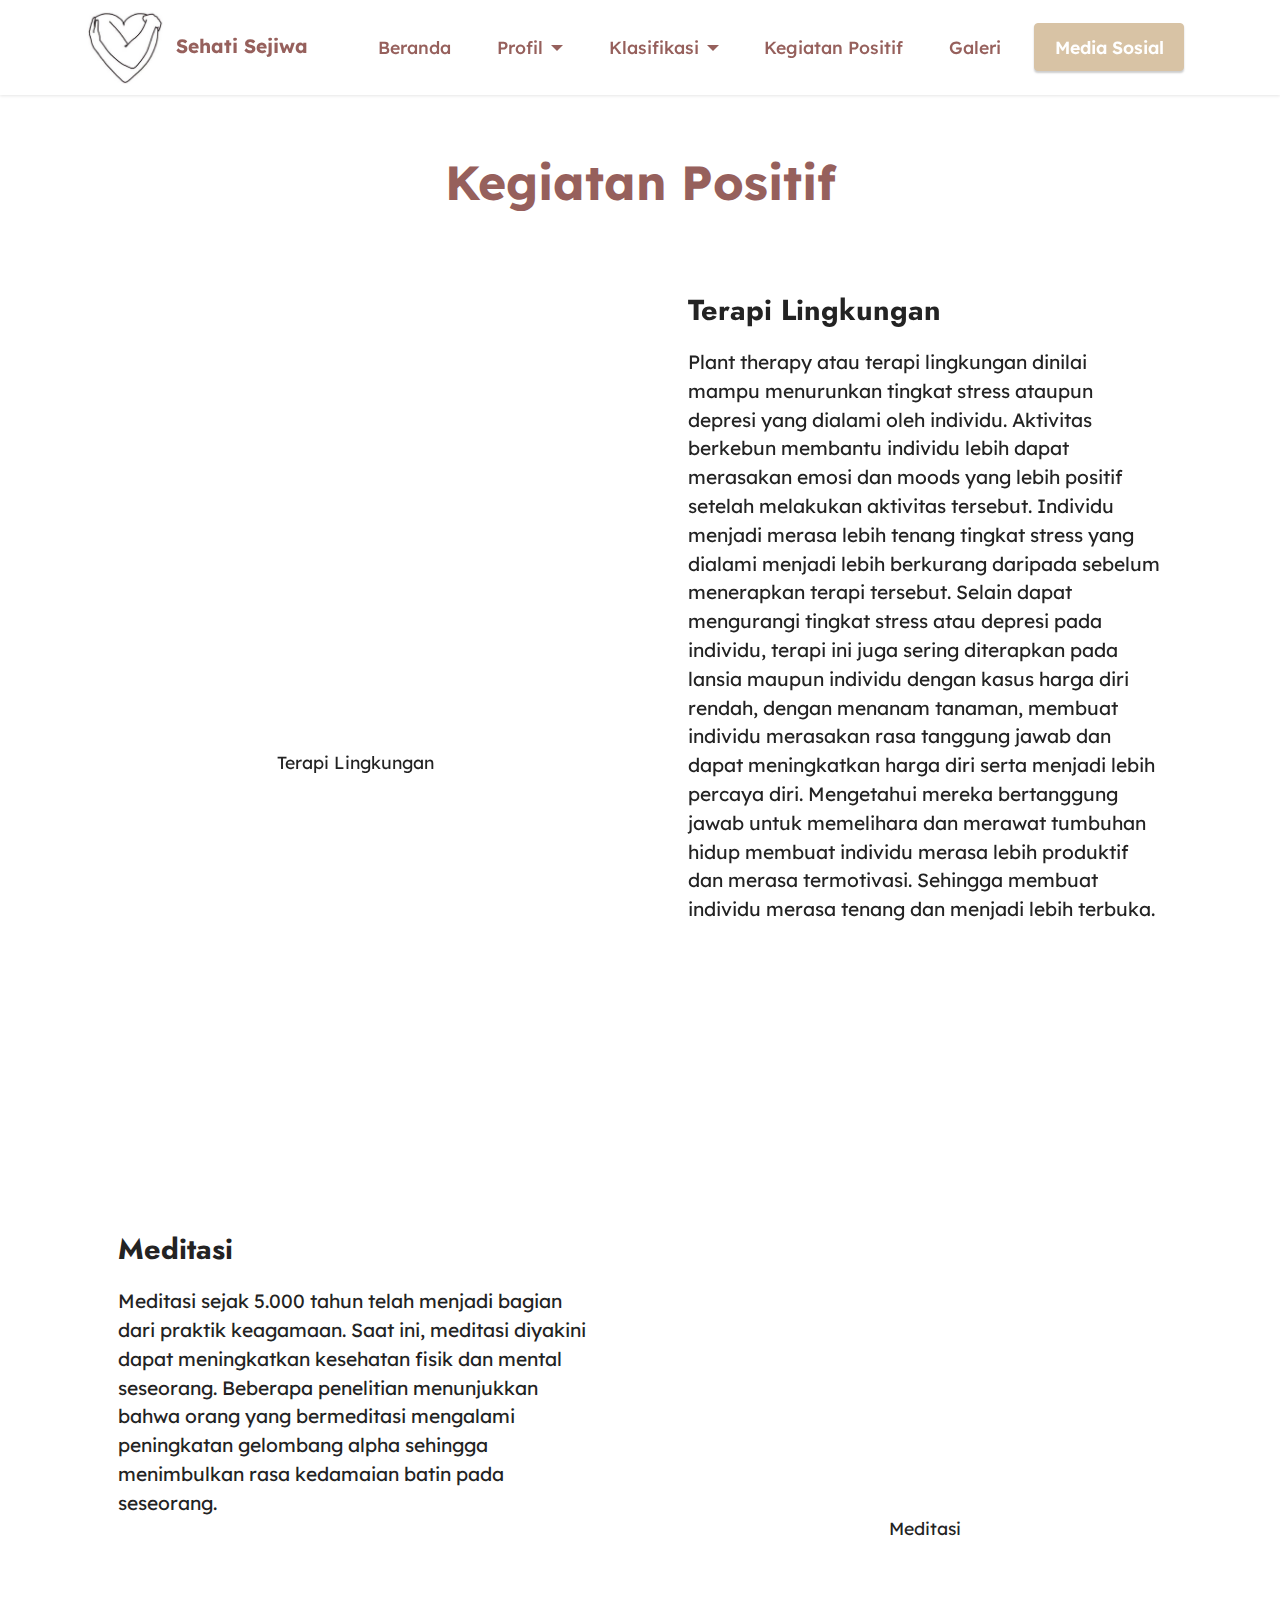
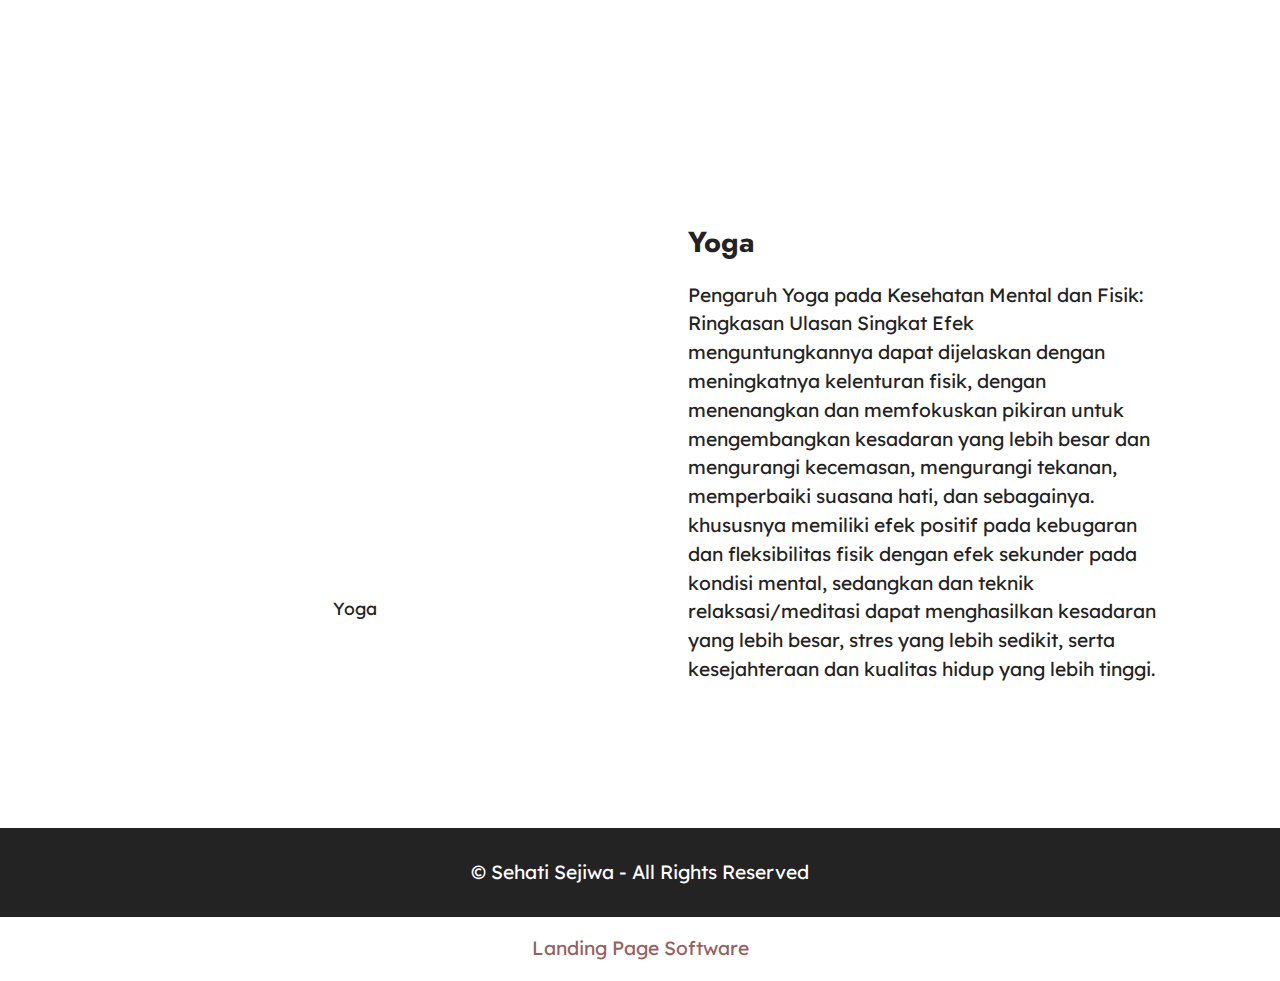
==== page10.html @ c68d0e7b "Add files via upload" ====
<!DOCTYPE html>
<html  >
<head>
  <!-- Site made with Mobirise Website Builder v5.6.13, https://mobirise.com -->
  <meta charset="UTF-8">
  <meta http-equiv="X-UA-Compatible" content="IE=edge">
  <meta name="generator" content="Mobirise v5.6.13, mobirise.com">
  <meta name="twitter:card" content="summary_large_image"/>
  <meta name="twitter:image:src" content="">
  <meta property="og:image" content="">
  <meta name="twitter:title" content="Kegiatan Positif">
  <meta name="viewport" content="width=device-width, initial-scale=1, minimum-scale=1">
  <link rel="shortcut icon" href="assets/images/logo2.jpg" type="image/x-icon">
  <meta name="description" content="">
  
  
  <title>Kegiatan Positif</title>
  <link rel="stylesheet" href="assets/bootstrap/css/bootstrap.min.css">
  <link rel="stylesheet" href="assets/bootstrap/css/bootstrap-grid.min.css">
  <link rel="stylesheet" href="assets/bootstrap/css/bootstrap-reboot.min.css">
  <link rel="stylesheet" href="assets/dropdown/css/style.css">
  <link rel="stylesheet" href="assets/socicon/css/styles.css">
  <link rel="stylesheet" href="assets/theme/css/style.css">
  <link rel="preload" href="https://fonts.googleapis.com/css?family=Jost:100,200,300,400,500,600,700,800,900,100i,200i,300i,400i,500i,600i,700i,800i,900i&display=swap" as="style" onload="this.onload=null;this.rel='stylesheet'">
  <noscript><link rel="stylesheet" href="https://fonts.googleapis.com/css?family=Jost:100,200,300,400,500,600,700,800,900,100i,200i,300i,400i,500i,600i,700i,800i,900i&display=swap"></noscript>
  <link rel="preload" href="https://fonts.googleapis.com/css?family=Lexend:100,200,300,400,500,600,700,800,900&display=swap" as="style" onload="this.onload=null;this.rel='stylesheet'">
  <noscript><link rel="stylesheet" href="https://fonts.googleapis.com/css?family=Lexend:100,200,300,400,500,600,700,800,900&display=swap"></noscript>
  <link rel="preload" as="style" href="assets/mobirise/css/mbr-additional.css"><link rel="stylesheet" href="assets/mobirise/css/mbr-additional.css" type="text/css">
  
  
  
  
</head>
<body>
  
  <section data-bs-version="5.1" class="menu menu2 cid-sFF0ciwnEL" once="menu" id="menu2-y">
    
    <nav class="navbar navbar-dropdown navbar-fixed-top navbar-expand-lg">
        <div class="container">
            <div class="navbar-brand">
                <span class="navbar-logo">
                    <a href="https://mobiri.se">
                        <img src="assets/images/logo2.jpg" alt="Mobirise Website Builder" style="height: 4.6rem;">
                    </a>
                </span>
                <span class="navbar-caption-wrap"><a class="navbar-caption text-primary display-7" href="index.html#header11-1">Sehati Sejiwa</a></span>
            </div>
            <button class="navbar-toggler" type="button" data-toggle="collapse" data-bs-toggle="collapse" data-target="#navbarSupportedContent" data-bs-target="#navbarSupportedContent" aria-controls="navbarNavAltMarkup" aria-expanded="false" aria-label="Toggle navigation">
                <div class="hamburger">
                    <span></span>
                    <span></span>
                    <span></span>
                    <span></span>
                </div>
            </button>
            <div class="collapse navbar-collapse" id="navbarSupportedContent">
                <ul class="navbar-nav nav-dropdown" data-app-modern-menu="true"><li class="nav-item"><a class="nav-link link text-primary display-4" href="index.html">Beranda</a></li>
                    <li class="nav-item dropdown"><a class="nav-link link text-primary dropdown-toggle display-4" href="index.html#gallery5-3" data-toggle="dropdown-submenu" data-bs-toggle="dropdown" data-bs-auto-close="outside" aria-expanded="false">Profil</a><div class="dropdown-menu" aria-labelledby="dropdown-867"><a class="text-primary dropdown-item display-4" href="page1.html#image1-1b">Tentang Kita</a><a class="text-primary show dropdown-item display-4" href="page2.html#content7-j">Visi &amp; Misi</a><a class="text-primary show dropdown-item display-4" href="page3.html#content5-l">Manfaat</a><a class="text-primary show dropdown-item display-4" href="page4.html#content15-m">Background</a></div></li>
                    <li class="nav-item dropdown"><a class="nav-link link text-primary dropdown-toggle display-4" href="index.html#pricing2-c" data-toggle="dropdown-submenu" data-bs-toggle="dropdown" data-bs-auto-close="outside" aria-expanded="false">Klasifikasi</a><div class="dropdown-menu" aria-labelledby="dropdown-932"><a class="text-primary dropdown-item display-4" href="page5.html#content13-n">Kesehatan Mental</a><a class="text-primary dropdown-item display-4" href="page6.html#content4-p">Penyakit Penyerta</a><a class="text-primary dropdown-item display-4" href="page7.html#content10-s">Nutrisi Sehat Mental</a></div>
                    </li><li class="nav-item"><a class="nav-link link text-primary show display-4" href="page10.html#video4-11">Kegiatan Positif</a></li><li class="nav-item"><a class="nav-link link text-primary display-4" href="page8.html#gallery1-t">Galeri</a></li></ul>
                
                <div class="navbar-buttons mbr-section-btn"><a class="btn btn-secondary display-4" href="page9.html#contacts2-v">Media Sosial</a></div>
            </div>
        </div>
    </nav>
</section>

<section data-bs-version="5.1" class="video4 cid-tYSKDi9sAW" id="video4-11">
    
    
    
    <div class="container">
        <div class="title-wrapper mb-5">
            <h4 class="mbr-section-title mbr-fonts-style mb-0 display-2">
                <a href="page10.html#top" class="text-primary"><strong>Kegiatan Positif</strong></a></h4>
        </div>
        <div class="row align-items-center">
            <div class="col-12 col-lg-6 video-block">
                <div class="video-wrapper"><iframe class="mbr-embedded-video" src="https://www.youtube.com/embed/4wtL6corJ9A?rel=0&amp;amp;mute=1&amp;showinfo=0&amp;autoplay=1&amp;loop=0" width="1280" height="720" frameborder="0" allowfullscreen></iframe></div>
                <p class="mbr-description pt-2 mbr-fonts-style display-4">
                    Terapi Lingkungan</p>
            </div>
            <div class="col-12 col-lg">
                <div class="text-wrapper">
                    <h5 class="mbr-section-subtitle mbr-fonts-style mb-3 display-5"><strong>Terapi Lingkungan</strong></h5>
                    <p class="mbr-text mbr-fonts-style display-7">
                        Plant therapy atau terapi lingkungan dinilai mampu menurunkan tingkat stress ataupun depresi yang dialami oleh individu. Aktivitas berkebun membantu individu lebih dapat merasakan emosi dan moods yang lebih positif setelah melakukan aktivitas tersebut. Individu menjadi merasa lebih tenang tingkat stress yang dialami menjadi lebih berkurang daripada sebelum menerapkan terapi tersebut. Selain dapat mengurangi tingkat stress atau depresi pada individu, terapi ini juga sering diterapkan pada lansia maupun individu dengan kasus harga diri rendah, dengan menanam tanaman, membuat individu merasakan rasa tanggung jawab dan dapat meningkatkan harga diri serta menjadi lebih percaya diri. Mengetahui mereka bertanggung jawab untuk memelihara dan merawat tumbuhan hidup membuat individu merasa lebih produktif dan merasa termotivasi. Sehingga membuat individu merasa tenang dan menjadi lebih terbuka.</p>
                </div>
            </div>
        </div>
    </div>
</section>

<section data-bs-version="5.1" class="video5 cid-tYSKFrrOXA" id="video5-13">
    

    
    
    <div class="container">
        <div class="title-wrapper mb-5">
            
        </div>
        <div class="row align-items-center">
            <div class="col-12 col-lg-6 video-block">
                <div class="video-wrapper"><iframe class="mbr-embedded-video" src="https://www.youtube.com/embed/Wv1Likcjjho?rel=0&amp;amp;mute=1&amp;showinfo=0&amp;autoplay=1&amp;loop=0" width="1280" height="720" frameborder="0" allowfullscreen></iframe></div>
                <p class="mbr-description pt-2 mbr-fonts-style display-4">
                    Meditasi</p>
            </div>
            <div class="col-12 col-lg">
                <div class="text-wrapper">
                    <h3 class="mbr-section-subtitle mbr-fonts-style mb-3 display-5"><strong>Meditasi</strong></h3>
                    <p class="mbr-text mbr-fonts-style display-7">
                        Meditasi sejak 5.000 tahun telah menjadi bagian dari praktik keagamaan. Saat ini, meditasi diyakini dapat meningkatkan kesehatan fisik dan mental seseorang. Beberapa penelitian menunjukkan bahwa orang yang bermeditasi mengalami peningkatan gelombang alpha sehingga menimbulkan rasa kedamaian batin pada seseorang.</p>
                </div>
            </div>
        </div>
    </div>
</section>

<section data-bs-version="5.1" class="video4 cid-tYSLvCTxrt" id="video4-14">
    
    
    
    <div class="container">
        <div class="title-wrapper mb-5">
            
        </div>
        <div class="row align-items-center">
            <div class="col-12 col-lg-6 video-block">
                <div class="video-wrapper"><iframe class="mbr-embedded-video" src="https://www.youtube.com/embed/-JOd2zokIAE?rel=0&amp;amp;mute=1&amp;showinfo=0&amp;autoplay=1&amp;loop=0" width="1280" height="720" frameborder="0" allowfullscreen></iframe></div>
                <p class="mbr-description pt-2 mbr-fonts-style display-4">
                    Yoga</p>
            </div>
            <div class="col-12 col-lg">
                <div class="text-wrapper">
                    <h5 class="mbr-section-subtitle mbr-fonts-style mb-3 display-5">
                        <strong>Yoga</strong></h5>
                    <p class="mbr-text mbr-fonts-style display-7">Pengaruh Yoga pada Kesehatan Mental dan Fisik: Ringkasan Ulasan Singkat Efek menguntungkannya dapat dijelaskan dengan meningkatnya kelenturan fisik, dengan menenangkan dan memfokuskan pikiran untuk mengembangkan kesadaran yang lebih besar dan mengurangi kecemasan, mengurangi tekanan, memperbaiki suasana hati, dan sebagainya. khususnya memiliki efek positif pada kebugaran dan fleksibilitas fisik dengan efek sekunder pada kondisi mental, sedangkan dan teknik relaksasi/meditasi dapat menghasilkan kesadaran yang lebih besar, stres yang lebih sedikit, serta kesejahteraan dan kualitas hidup yang lebih tinggi.&nbsp;<br></p>
                </div>
            </div>
        </div>
    </div>
</section>

<section data-bs-version="5.1" class="footer7 cid-sFF3CYc3p7" once="footers" id="footer7-z">

    

    

    <div class="container">
        <div class="media-container-row align-center mbr-white">
            <div class="col-12">
                <p class="mbr-text mb-0 mbr-fonts-style display-7">
                    © Sehati Sejiwa - All Rights Reserved
                </p>
            </div>
        </div>
    </div>
</section><section class="display-7" style="padding: 0;align-items: center;justify-content: center;flex-wrap: wrap;    align-content: center;display: flex;position: relative;height: 4rem;"><a href="https://mobiri.se/2873237" style="flex: 1 1;height: 4rem;position: absolute;width: 100%;z-index: 1;"><img alt="" style="height: 4rem;" src="[data-uri]"></a><p style="margin: 0;text-align: center;" class="display-7">&#8204;</p><a style="z-index:1" href="https://mobirise.com/builder/landing-page-software.html">Landing Page Software</a></section><script src="assets/bootstrap/js/bootstrap.bundle.min.js"></script>  <script src="assets/smoothscroll/smooth-scroll.js"></script>  <script src="assets/ytplayer/index.js"></script>  <script src="assets/dropdown/js/navbar-dropdown.js"></script>  <script src="assets/playervimeo/vimeo_player.js"></script>  <script src="assets/theme/js/script.js"></script>  
  
  
</body>
</html>
---- assets/dropdown/css/style.css ----
.navbar-dropdown {
  left: 0;
  padding: 0;
  position: absolute;
  right: 0;
  top: 0;
  transition: all 0.45s ease;
  z-index: 1030;
  background: #282828; }
  .navbar-dropdown .navbar-logo {
    margin-right: 0.8rem;
    transition: margin 0.3s ease-in-out;
    vertical-align: middle; }
    .navbar-dropdown .navbar-logo img {
      height: 3.125rem;
      transition: all 0.3s ease-in-out; }
    .navbar-dropdown .navbar-logo.mbr-iconfont {
      font-size: 3.125rem;
      line-height: 3.125rem; }
  .navbar-dropdown .navbar-caption {
    font-weight: 700;
    white-space: normal;
    vertical-align: -4px;
    line-height: 3.125rem !important; }
    .navbar-dropdown .navbar-caption, .navbar-dropdown .navbar-caption:hover {
      color: inherit;
      text-decoration: none; }
  .navbar-dropdown .mbr-iconfont + .navbar-caption {
    vertical-align: -1px; }
  .navbar-dropdown.navbar-fixed-top {
    position: fixed; }
  .navbar-dropdown .navbar-brand span {
    vertical-align: -4px; }
  .navbar-dropdown.bg-color.transparent {
    background: none; }
  .navbar-dropdown.navbar-short .navbar-brand {
    padding: 0.625rem 0; }
    .navbar-dropdown.navbar-short .navbar-brand span {
      vertical-align: -1px; }
  .navbar-dropdown.navbar-short .navbar-caption {
    line-height: 2.375rem !important;
    vertical-align: -2px; }
  .navbar-dropdown.navbar-short .navbar-logo {
    margin-right: 0.5rem; }
    .navbar-dropdown.navbar-short .navbar-logo img {
      height: 2.375rem; }
    .navbar-dropdown.navbar-short .navbar-logo.mbr-iconfont {
      font-size: 2.375rem;
      line-height: 2.375rem; }
  .navbar-dropdown.navbar-short .mbr-table-cell {
    height: 3.625rem; }
  .navbar-dropdown .navbar-close {
    left: 0.6875rem;
    position: fixed;
    top: 0.75rem;
    z-index: 1000; }
  .navbar-dropdown .hamburger-icon {
    content: "";
    display: inline-block;
    vertical-align: middle;
    width: 16px;
    -webkit-box-shadow: 0 -6px 0 1px #282828,0 0 0 1px #282828,0 6px 0 1px #282828;
    -moz-box-shadow: 0 -6px 0 1px #282828,0 0 0 1px #282828,0 6px 0 1px #282828;
    box-shadow: 0 -6px 0 1px #282828,0 0 0 1px #282828,0 6px 0 1px #282828; }

.dropdown-menu .dropdown-toggle[data-toggle="dropdown-submenu"]::after {
  border-bottom: 0.35em solid transparent;
  border-left: 0.35em solid;
  border-right: 0;
  border-top: 0.35em solid transparent;
  margin-left: 0.3rem; }

.dropdown-menu .dropdown-item:focus {
  outline: 0; }

.nav-dropdown {
  font-size: 0.75rem;
  font-weight: 500;
  height: auto !important; }
  .nav-dropdown .nav-btn {
    padding-left: 1rem; }
  .nav-dropdown .link {
    margin: .667em 1.667em;
    font-weight: 500;
    padding: 0;
    transition: color .2s ease-in-out; }
    .nav-dropdown .link.dropdown-toggle {
      margin-right: 2.583em; }
      .nav-dropdown .link.dropdown-toggle::after {
        margin-left: .25rem;
        border-top: 0.35em solid;
        border-right: 0.35em solid transparent;
        border-left: 0.35em solid transparent;
        border-bottom: 0; }
      .nav-dropdown .link.dropdown-toggle[aria-expanded="true"] {
        margin: 0;
        padding: 0.667em 3.263em  0.667em 1.667em; }
  .nav-dropdown .link::after,
  .nav-dropdown .dropdown-item::after {
    color: inherit; }
  .nav-dropdown .btn {
    font-size: 0.75rem;
    font-weight: 700;
    letter-spacing: 0;
    margin-bottom: 0;
    padding-left: 1.25rem;
    padding-right: 1.25rem; }
  .nav-dropdown .dropdown-menu {
    border-radius: 0;
    border: 0;
    left: 0;
    margin: 0;
    padding-bottom: 1.25rem;
    padding-top: 1.25rem;
    position: relative; }
  .nav-dropdown .dropdown-submenu {
    margin-left: 0.125rem;
    top: 0; }
  .nav-dropdown .dropdown-item {
    font-weight: 500;
    line-height: 2;
    padding: 0.3846em 4.615em 0.3846em 1.5385em;
    position: relative;
    transition: color .2s ease-in-out, background-color .2s ease-in-out; }
    .nav-dropdown .dropdown-item::after {
      margin-top: -0.3077em;
      position: absolute;
      right: 1.1538em;
      top: 50%; }
    .nav-dropdown .dropdown-item:focus, .nav-dropdown .dropdown-item:hover {
      background: none; }

@media (max-width: 767px) {
  .nav-dropdown.navbar-toggleable-sm {
    bottom: 0;
    display: none;
    left: 0;
    overflow-x: hidden;
    position: fixed;
    top: 0;
    transform: translateX(-100%);
    -ms-transform: translateX(-100%);
    -webkit-transform: translateX(-100%);
    width: 18.75rem;
    z-index: 999; } }
.nav-dropdown.navbar-toggleable-xl {
  bottom: 0;
  display: none;
  left: 0;
  overflow-x: hidden;
  position: fixed;
  top: 0;
  transform: translateX(-100%);
  -ms-transform: translateX(-100%);
  -webkit-transform: translateX(-100%);
  width: 18.75rem;
  z-index: 999; }

.nav-dropdown-sm {
  display: block !important;
  overflow-x: hidden;
  overflow: auto;
  padding-top: 3.875rem; }
  .nav-dropdown-sm::after {
    content: "";
    display: block;
    height: 3rem;
    width: 100%; }
  .nav-dropdown-sm.collapse.in ~ .navbar-close {
    display: block !important; }
  .nav-dropdown-sm.collapsing, .nav-dropdown-sm.collapse.in {
    transform: translateX(0);
    -ms-transform: translateX(0);
    -webkit-transform: translateX(0);
    transition: all 0.25s ease-out;
    -webkit-transition: all 0.25s ease-out;
    background: #282828; }
  .nav-dropdown-sm.collapsing[aria-expanded="false"] {
    transform: translateX(-100%);
    -ms-transform: translateX(-100%);
    -webkit-transform: translateX(-100%); }
  .nav-dropdown-sm .nav-item {
    display: block;
    margin-left: 0 !important;
    padding-left: 0; }
  .nav-dropdown-sm .link,
  .nav-dropdown-sm .dropdown-item {
    border-top: 1px dotted rgba(255, 255, 255, 0.1);
    font-size: 0.8125rem;
    line-height: 1.6;
    margin: 0 !important;
    padding: 0.875rem 2.4rem 0.875rem 1.5625rem !important;
    position: relative;
    white-space: normal; }
    .nav-dropdown-sm .link:focus, .nav-dropdown-sm .link:hover,
    .nav-dropdown-sm .dropdown-item:focus,
    .nav-dropdown-sm .dropdown-item:hover {
      background: rgba(0, 0, 0, 0.2) !important;
      color: #c0a375; }
  .nav-dropdown-sm .nav-btn {
    position: relative;
    padding: 1.5625rem 1.5625rem 0 1.5625rem; }
    .nav-dropdown-sm .nav-btn::before {
      border-top: 1px dotted rgba(255, 255, 255, 0.1);
      content: "";
      left: 0;
      position: absolute;
      top: 0;
      width: 100%; }
    .nav-dropdown-sm .nav-btn + .nav-btn {
      padding-top: 0.625rem; }
      .nav-dropdown-sm .nav-btn + .nav-btn::before {
        display: none; }
  .nav-dropdown-sm .btn {
    padding: 0.625rem 0; }
  .nav-dropdown-sm .dropdown-toggle[data-toggle="dropdown-submenu"]::after {
    margin-left: .25rem;
    border-top: 0.35em solid;
    border-right: 0.35em solid transparent;
    border-left: 0.35em solid transparent;
    border-bottom: 0; }
  .nav-dropdown-sm .dropdown-toggle[data-toggle="dropdown-submenu"][aria-expanded="true"]::after {
    border-top: 0;
    border-right: 0.35em solid transparent;
    border-left: 0.35em solid transparent;
    border-bottom: 0.35em solid; }
  .nav-dropdown-sm .dropdown-menu {
    margin: 0;
    padding: 0;
    position: relative;
    top: 0;
    left: 0;
    width: 100%;
    border: 0;
    float: none;
    border-radius: 0;
    background: none; }
  .nav-dropdown-sm .dropdown-submenu {
    left: 100%;
    margin-left: 0.125rem;
    margin-top: -1.25rem;
    top: 0; }

.navbar-toggleable-sm .nav-dropdown .dropdown-menu {
  position: absolute; }

.navbar-toggleable-sm .nav-dropdown .dropdown-submenu {
  left: 100%;
  margin-left: 0.125rem;
  margin-top: -1.25rem;
  top: 0; }

.navbar-toggleable-sm.opened .nav-dropdown .dropdown-menu {
  position: relative; }

.navbar-toggleable-sm.opened .nav-dropdown .dropdown-submenu {
  left: 0;
  margin-left: 00rem;
  margin-top: 0rem;
  top: 0; }

.is-builder .nav-dropdown.collapsing {
  transition: none !important; }
---- assets/socicon/css/styles.css ----
@charset "UTF-8";

@font-face {
  font-family: 'Socicon';
  src:  url('../fonts/socicon.eot');
  src:  url('../fonts/socicon.eot?#iefix') format('embedded-opentype'),
    url('../fonts/socicon.woff2') format('woff2'),
    url('../fonts/socicon.ttf') format('truetype'),
    url('../fonts/socicon.woff') format('woff'),
    url('../fonts/socicon.svg#socicon') format('svg');
  font-weight: normal;
  font-style: normal;
  font-display: swap;
}

[data-icon]:before {
  font-family: "socicon" !important;
  content: attr(data-icon);
  font-style: normal !important;
  font-weight: normal !important;
  font-variant: normal !important;
  text-transform: none !important;
  speak: none;
  line-height: 1;
  -webkit-font-smoothing: antialiased;
  -moz-osx-font-smoothing: grayscale;
}

[class^="socicon-"], [class*=" socicon-"] {
  /* use !important to prevent issues with browser extensions that change fonts */
  font-family: 'Socicon' !important;
  speak: none;
  font-style: normal;
  font-weight: normal;
  font-variant: normal;
  text-transform: none;
  line-height: 1;

  /* Better Font Rendering =========== */
  -webkit-font-smoothing: antialiased;
  -moz-osx-font-smoothing: grayscale;
}

.socicon-eitaa:before {
  content: "\e97c";
}
.socicon-soroush:before {
  content: "\e97d";
}
.socicon-bale:before {
  content: "\e97e";
}
.socicon-zazzle:before {
  content: "\e97b";
}
.socicon-society6:before {
  content: "\e97a";
}
.socicon-redbubble:before {
  content: "\e979";
}
.socicon-avvo:before {
  content: "\e978";
}
.socicon-stitcher:before {
  content: "\e977";
}
.socicon-googlehangouts:before {
  content: "\e974";
}
.socicon-dlive:before {
  content: "\e975";
}
.socicon-vsco:before {
  content: "\e976";
}
.socicon-flipboard:before {
  content: "\e973";
}
.socicon-ubuntu:before {
  content: "\e958";
}
.socicon-artstation:before {
  content: "\e959";
}
.socicon-invision:before {
  content: "\e95a";
}
.socicon-torial:before {
  content: "\e95b";
}
.socicon-collectorz:before {
  content: "\e95c";
}
.socicon-seenthis:before {
  content: "\e95d";
}
.socicon-googleplaymusic:before {
  content: "\e95e";
}
.socicon-debian:before {
  content: "\e95f";
}
.socicon-filmfreeway:before {
  content: "\e960";
}
.socicon-gnome:before {
  content: "\e961";
}
.socicon-itchio:before {
  content: "\e962";
}
.socicon-jamendo:before {
  content: "\e963";
}
.socicon-mix:before {
  content: "\e964";
}
.socicon-sharepoint:before {
  content: "\e965";
}
.socicon-tinder:before {
  content: "\e966";
}
.socicon-windguru:before {
  content: "\e967";
}
.socicon-cdbaby:before {
  content: "\e968";
}
.socicon-elementaryos:before {
  content: "\e969";
}
.socicon-stage32:before {
  content: "\e96a";
}
.socicon-tiktok:before {
  content: "\e96b";
}
.socicon-gitter:before {
  content: "\e96c";
}
.socicon-letterboxd:before {
  content: "\e96d";
}
.socicon-threema:before {
  content: "\e96e";
}
.socicon-splice:before {
  content: "\e96f";
}
.socicon-metapop:before {
  content: "\e970";
}
.socicon-naver:before {
  content: "\e971";
}
.socicon-remote:before {
  content: "\e972";
}
.socicon-internet:before {
  content: "\e957";
}
.socicon-moddb:before {
  content: "\e94b";
}
.socicon-indiedb:before {
  content: "\e94c";
}
.socicon-traxsource:before {
  content: "\e94d";
}
.socicon-gamefor:before {
  content: "\e94e";
}
.socicon-pixiv:before {
  content: "\e94f";
}
.socicon-myanimelist:before {
  content: "\e950";
}
.socicon-blackberry:before {
  content: "\e951";
}
.socicon-wickr:before {
  content: "\e952";
}
.socicon-spip:before {
  content: "\e953";
}
.socicon-napster:before {
  content: "\e954";
}
.socicon-beatport:before {
  content: "\e955";
}
.socicon-hackerone:before {
  content: "\e956";
}
.socicon-hackernews:before {
  content: "\e946";
}
.socicon-smashwords:before {
  content: "\e947";
}
.socicon-kobo:before {
  content: "\e948";
}
.socicon-bookbub:before {
  content: "\e949";
}
.socicon-mailru:before {
  content: "\e94a";
}
.socicon-gitlab:before {
  content: "\e945";
}
.socicon-instructables:before {
  content: "\e944";
}
.socicon-portfolio:before {
  content: "\e943";
}
.socicon-codered:before {
  content: "\e940";
}
.socicon-origin:before {
  content: "\e941";
}
.socicon-nextdoor:before {
  content: "\e942";
}
.socicon-udemy:before {
  content: "\e93f";
}
.socicon-livemaster:before {
  content: "\e93e";
}
.socicon-crunchbase:before {
  content: "\e93b";
}
.socicon-homefy:before {
  content: "\e93c";
}
.socicon-calendly:before {
  content: "\e93d";
}
.socicon-realtor:before {
  content: "\e90f";
}
.socicon-tidal:before {
  content: "\e910";
}
.socicon-qobuz:before {
  content: "\e911";
}
.socicon-natgeo:before {
  content: "\e912";
}
.socicon-mastodon:before {
  content: "\e913";
}
.socicon-unsplash:before {
  content: "\e914";
}
.socicon-homeadvisor:before {
  content: "\e915";
}
.socicon-angieslist:before {
  content: "\e916";
}
.socicon-codepen:before {
  content: "\e917";
}
.socicon-slack:before {
  content: "\e918";
}
.socicon-openaigym:before {
  content: "\e919";
}
.socicon-logmein:before {
  content: "\e91a";
}
.socicon-fiverr:before {
  content: "\e91b";
}
.socicon-gotomeeting:before {
  content: "\e91c";
}
.socicon-aliexpress:before {
  content: "\e91d";
}
.socicon-guru:before {
  content: "\e91e";
}
.socicon-appstore:before {
  content: "\e91f";
}
.socicon-homes:before {
  content: "\e920";
}
.socicon-zoom:before {
  content: "\e921";
}
.socicon-alibaba:before {
  content: "\e922";
}
.socicon-craigslist:before {
  content: "\e923";
}
.socicon-wix:before {
  content: "\e924";
}
.socicon-redfin:before {
  content: "\e925";
}
.socicon-googlecalendar:before {
  content: "\e926";
}
.socicon-shopify:before {
  content: "\e927";
}
.socicon-freelancer:before {
  content: "\e928";
}
.socicon-seedrs:before {
  content: "\e929";
}
.socicon-bing:before {
  content: "\e92a";
}
.socicon-doodle:before {
  content: "\e92b";
}
.socicon-bonanza:before {
  content: "\e92c";
}
.socicon-squarespace:before {
  content: "\e92d";
}
.socicon-toptal:before {
  content: "\e92e";
}
.socicon-gust:before {
  content: "\e92f";
}
.socicon-ask:before {
  content: "\e930";
}
.socicon-trulia:before {
  content: "\e931";
}
.socicon-loomly:before {
  content: "\e932";
}
.socicon-ghost:before {
  content: "\e933";
}
.socicon-upwork:before {
  content: "\e934";
}
.socicon-fundable:before {
  content: "\e935";
}
.socicon-booking:before {
  content: "\e936";
}
.socicon-googlemaps:before {
  content: "\e937";
}
.socicon-zillow:before {
  content: "\e938";
}
.socicon-niconico:before {
  content: "\e939";
}
.socicon-toneden:before {
  content: "\e93a";
}
.socicon-augment:before {
  content: "\e908";
}
.socicon-bitbucket:before {
  content: "\e909";
}
.socicon-fyuse:before {
  content: "\e90a";
}
.socicon-yt-gaming:before {
  content: "\e90b";
}
.socicon-sketchfab:before {
  content: "\e90c";
}
.socicon-mobcrush:before {
  content: "\e90d";
}
.socicon-microsoft:before {
  content: "\e90e";
}
.socicon-pandora:before {
  content: "\e907";
}
.socicon-messenger:before {
  content: "\e906";
}
.socicon-gamewisp:before {
  content: "\e905";
}
.socicon-bloglovin:before {
  content: "\e904";
}
.socicon-tunein:before {
  content: "\e903";
}
.socicon-gamejolt:before {
  content: "\e901";
}
.socicon-trello:before {
  content: "\e902";
}
.socicon-spreadshirt:before {
  content: "\e900";
}
.socicon-500px:before {
  content: "\e000";
}
.socicon-8tracks:before {
  content: "\e001";
}
.socicon-airbnb:before {
  content: "\e002";
}
.socicon-alliance:before {
  content: "\e003";
}
.socicon-amazon:before {
  content: "\e004";
}
.socicon-amplement:before {
  content: "\e005";
}
.socicon-android:before {
  content: "\e006";
}
.socicon-angellist:before {
  content: "\e007";
}
.socicon-apple:before {
  content: "\e008";
}
.socicon-appnet:before {
  content: "\e009";
}
.socicon-baidu:before {
  content: "\e00a";
}
.socicon-bandcamp:before {
  content: "\e00b";
}
.socicon-battlenet:before {
  content: "\e00c";
}
.socicon-mixer:before {
  content: "\e00d";
}
.socicon-bebee:before {
  content: "\e00e";
}
.socicon-bebo:before {
  content: "\e00f";
}
.socicon-behance:before {
  content: "\e010";
}
.socicon-blizzard:before {
  content: "\e011";
}
.socicon-blogger:before {
  content: "\e012";
}
.socicon-buffer:before {
  content: "\e013";
}
.socicon-chrome:before {
  content: "\e014";
}
.socicon-coderwall:before {
  content: "\e015";
}
.socicon-curse:before {
  content: "\e016";
}
.socicon-dailymotion:before {
  content: "\e017";
}
.socicon-deezer:before {
  content: "\e018";
}
.socicon-delicious:before {
  content: "\e019";
}
.socicon-deviantart:before {
  content: "\e01a";
}
.socicon-diablo:before {
  content: "\e01b";
}
.socicon-digg:before {
  content: "\e01c";
}
.socicon-discord:before {
  content: "\e01d";
}
.socicon-disqus:before {
  content: "\e01e";
}
.socicon-douban:before {
  content: "\e01f";
}
.socicon-draugiem:before {
  content: "\e020";
}
.socicon-dribbble:before {
  content: "\e021";
}
.socicon-drupal:before {
  content: "\e022";
}
.socicon-ebay:before {
  content: "\e023";
}
.socicon-ello:before {
  content: "\e024";
}
.socicon-endomodo:before {
  content: "\e025";
}
.socicon-envato:before {
  content: "\e026";
}
.socicon-etsy:before {
  content: "\e027";
}
.socicon-facebook:before {
  content: "\e028";
}
.socicon-feedburner:before {
  content: "\e029";
}
.socicon-filmweb:before {
  content: "\e02a";
}
.socicon-firefox:before {
  content: "\e02b";
}
.socicon-flattr:before {
  content: "\e02c";
}
.socicon-flickr:before {
  content: "\e02d";
}
.socicon-formulr:before {
  content: "\e02e";
}
.socicon-forrst:before {
  content: "\e02f";
}
.socicon-foursquare:before {
  content: "\e030";
}
.socicon-friendfeed:before {
  content: "\e031";
}
.socicon-github:before {
  content: "\e032";
}
.socicon-goodreads:before {
  content: "\e033";
}
.socicon-google:before {
  content: "\e034";
}
.socicon-googlescholar:before {
  content: "\e035";
}
.socicon-googlegroups:before {
  content: "\e036";
}
.socicon-googlephotos:before {
  content: "\e037";
}
.socicon-googleplus:before {
  content: "\e038";
}
.socicon-grooveshark:before {
  content: "\e039";
}
.socicon-hackerrank:before {
  content: "\e03a";
}
.socicon-hearthstone:before {
  content: "\e03b";
}
.socicon-hellocoton:before {
  content: "\e03c";
}
.socicon-heroes:before {
  content: "\e03d";
}
.socicon-smashcast:before {
  content: "\e03e";
}
.socicon-horde:before {
  content: "\e03f";
}
.socicon-houzz:before {
  content: "\e040";
}
.socicon-icq:before {
  content: "\e041";
}
.socicon-identica:before {
  content: "\e042";
}
.socicon-imdb:before {
  content: "\e043";
}
.socicon-instagram:before {
  content: "\e044";
}
.socicon-issuu:before {
  content: "\e045";
}
.socicon-istock:before {
  content: "\e046";
}
.socicon-itunes:before {
  content: "\e047";
}
.socicon-keybase:before {
  content: "\e048";
}
.socicon-lanyrd:before {
  content: "\e049";
}
.socicon-lastfm:before {
  content: "\e04a";
}
.socicon-line:before {
  content: "\e04b";
}
.socicon-linkedin:before {
  content: "\e04c";
}
.socicon-livejournal:before {
  content: "\e04d";
}
.socicon-lyft:before {
  content: "\e04e";
}
.socicon-macos:before {
  content: "\e04f";
}
.socicon-mail:before {
  content: "\e050";
}
.socicon-medium:before {
  content: "\e051";
}
.socicon-meetup:before {
  content: "\e052";
}
.socicon-mixcloud:before {
  content: "\e053";
}
.socicon-modelmayhem:before {
  content: "\e054";
}
.socicon-mumble:before {
  content: "\e055";
}
.socicon-myspace:before {
  content: "\e056";
}
.socicon-newsvine:before {
  content: "\e057";
}
.socicon-nintendo:before {
  content: "\e058";
}
.socicon-npm:before {
  content: "\e059";
}
.socicon-odnoklassniki:before {
  content: "\e05a";
}
.socicon-openid:before {
  content: "\e05b";
}
.socicon-opera:before {
  content: "\e05c";
}
.socicon-outlook:before {
  content: "\e05d";
}
.socicon-overwatch:before {
  content: "\e05e";
}
.socicon-patreon:before {
  content: "\e05f";
}
.socicon-paypal:before {
  content: "\e060";
}
.socicon-periscope:before {
  content: "\e061";
}
.socicon-persona:before {
  content: "\e062";
}
.socicon-pinterest:before {
  content: "\e063";
}
.socicon-play:before {
  content: "\e064";
}
.socicon-player:before {
  content: "\e065";
}
.socicon-playstation:before {
  content: "\e066";
}
.socicon-pocket:before {
  content: "\e067";
}
.socicon-qq:before {
  content: "\e068";
}
.socicon-quora:before {
  content: "\e069";
}
.socicon-raidcall:before {
  content: "\e06a";
}
.socicon-ravelry:before {
  content: "\e06b";
}
.socicon-reddit:before {
  content: "\e06c";
}
.socicon-renren:before {
  content: "\e06d";
}
.socicon-researchgate:before {
  content: "\e06e";
}
.socicon-residentadvisor:before {
  content: "\e06f";
}
.socicon-reverbnation:before {
  content: "\e070";
}
.socicon-rss:before {
  content: "\e071";
}
.socicon-sharethis:before {
  content: "\e072";
}
.socicon-skype:before {
  content: "\e073";
}
.socicon-slideshare:before {
  content: "\e074";
}
.socicon-smugmug:before {
  content: "\e075";
}
.socicon-snapchat:before {
  content: "\e076";
}
.socicon-songkick:before {
  content: "\e077";
}
.socicon-soundcloud:before {
  content: "\e078";
}
.socicon-spotify:before {
  content: "\e079";
}
.socicon-stackexchange:before {
  content: "\e07a";
}
.socicon-stackoverflow:before {
  content: "\e07b";
}
.socicon-starcraft:before {
  content: "\e07c";
}
.socicon-stayfriends:before {
  content: "\e07d";
}
.socicon-steam:before {
  content: "\e07e";
}
.socicon-storehouse:before {
  content: "\e07f";
}
.socicon-strava:before {
  content: "\e080";
}
.socicon-streamjar:before {
  content: "\e081";
}
.socicon-stumbleupon:before {
  content: "\e082";
}
.socicon-swarm:before {
  content: "\e083";
}
.socicon-teamspeak:before {
  content: "\e084";
}
.socicon-teamviewer:before {
  content: "\e085";
}
.socicon-technorati:before {
  content: "\e086";
}
.socicon-telegram:before {
  content: "\e087";
}
.socicon-tripadvisor:before {
  content: "\e088";
}
.socicon-tripit:before {
  content: "\e089";
}
.socicon-triplej:before {
  content: "\e08a";
}
.socicon-tumblr:before {
  content: "\e08b";
}
.socicon-twitch:before {
  content: "\e08c";
}
.socicon-twitter:before {
  content: "\e08d";
}
.socicon-uber:before {
  content: "\e08e";
}
.socicon-ventrilo:before {
  content: "\e08f";
}
.socicon-viadeo:before {
  content: "\e090";
}
.socicon-viber:before {
  content: "\e091";
}
.socicon-viewbug:before {
  content: "\e092";
}
.socicon-vimeo:before {
  content: "\e093";
}
.socicon-vine:before {
  content: "\e094";
}
.socicon-vkontakte:before {
  content: "\e095";
}
.socicon-warcraft:before {
  content: "\e096";
}
.socicon-wechat:before {
  content: "\e097";
}
.socicon-weibo:before {
  content: "\e098";
}
.socicon-whatsapp:before {
  content: "\e099";
}
.socicon-wikipedia:before {
  content: "\e09a";
}
.socicon-windows:before {
  content: "\e09b";
}
.socicon-wordpress:before {
  content: "\e09c";
}
.socicon-wykop:before {
  content: "\e09d";
}
.socicon-xbox:before {
  content: "\e09e";
}
.socicon-xing:before {
  content: "\e09f";
}
.socicon-yahoo:before {
  content: "\e0a0";
}
.socicon-yammer:before {
  content: "\e0a1";
}
.socicon-yandex:before {
  content: "\e0a2";
}
.socicon-yelp:before {
  content: "\e0a3";
}
.socicon-younow:before {
  content: "\e0a4";
}
.socicon-youtube:before {
  content: "\e0a5";
}
.socicon-zapier:before {
  content: "\e0a6";
}
.socicon-zerply:before {
  content: "\e0a7";
}
.socicon-zomato:before {
  content: "\e0a8";
}
.socicon-zynga:before {
  content: "\e0a9";
}
---- assets/theme/css/style.css ----
@charset "UTF-8";
section {
  background-color: #ffffff;
}

body {
  font-style: normal;
  line-height: 1.5;
  font-weight: 400;
  color: #232323;
  position: relative;
}

button {
  background-color: transparent;
  border-color: transparent;
}

section,
.container,
.container-fluid {
  position: relative;
  word-wrap: break-word;
}

a.mbr-iconfont:hover {
  text-decoration: none;
}

.article .lead p,
.article .lead ul,
.article .lead ol,
.article .lead pre,
.article .lead blockquote {
  margin-bottom: 0;
}

a {
  font-style: normal;
  font-weight: 400;
  cursor: pointer;
}
a, a:hover {
  text-decoration: none;
}

.mbr-section-title {
  font-style: normal;
  line-height: 1.3;
}

.mbr-section-subtitle {
  line-height: 1.3;
}

.mbr-text {
  font-style: normal;
  line-height: 1.7;
}

h1,
h2,
h3,
h4,
h5,
h6,
.display-1,
.display-2,
.display-4,
.display-5,
.display-7,
span,
p,
a {
  line-height: 1;
  word-break: break-word;
  word-wrap: break-word;
  font-weight: 400;
}

b,
strong {
  font-weight: bold;
}

input:-webkit-autofill, input:-webkit-autofill:hover, input:-webkit-autofill:focus, input:-webkit-autofill:active {
  transition-delay: 9999s;
  -webkit-transition-property: background-color, color;
  transition-property: background-color, color;
}

textarea[type=hidden] {
  display: none;
}

section {
  background-position: 50% 50%;
  background-repeat: no-repeat;
  background-size: cover;
}
section .mbr-background-video,
section .mbr-background-video-preview {
  position: absolute;
  bottom: 0;
  left: 0;
  right: 0;
  top: 0;
}

.hidden {
  visibility: hidden;
}

.mbr-z-index20 {
  z-index: 20;
}

/*! Base colors */
.mbr-white {
  color: #ffffff;
}

.mbr-black {
  color: #111111;
}

.mbr-bg-white {
  background-color: #ffffff;
}

.mbr-bg-black {
  background-color: #000000;
}

/*! Text-aligns */
.align-left {
  text-align: left;
}

.align-center {
  text-align: center;
}

.align-right {
  text-align: right;
}

/*! Font-weight  */
.mbr-light {
  font-weight: 300;
}

.mbr-regular {
  font-weight: 400;
}

.mbr-semibold {
  font-weight: 500;
}

.mbr-bold {
  font-weight: 700;
}

/*! Media  */
.media-content {
  flex-basis: 100%;
}

.media-container-row {
  display: flex;
  flex-direction: row;
  flex-wrap: wrap;
  justify-content: center;
  align-content: center;
  align-items: start;
}
.media-container-row .media-size-item {
  width: 400px;
}

.media-container-column {
  display: flex;
  flex-direction: column;
  flex-wrap: wrap;
  justify-content: center;
  align-content: center;
  align-items: stretch;
}
.media-container-column > * {
  width: 100%;
}

@media (min-width: 992px) {
  .media-container-row {
    flex-wrap: nowrap;
  }
}
figure {
  margin-bottom: 0;
  overflow: hidden;
}

figure[mbr-media-size] {
  transition: width 0.1s;
}

img,
iframe {
  display: block;
  width: 100%;
}

.card {
  background-color: transparent;
  border: none;
}

.card-box {
  width: 100%;
}

.card-img {
  text-align: center;
  flex-shrink: 0;
  -webkit-flex-shrink: 0;
}

.media {
  max-width: 100%;
  margin: 0 auto;
}

.mbr-figure {
  align-self: center;
}

.media-container > div {
  max-width: 100%;
}

.mbr-figure img,
.card-img img {
  width: 100%;
}

@media (max-width: 991px) {
  .media-size-item {
    width: auto !important;
  }

  .media {
    width: auto;
  }

  .mbr-figure {
    width: 100% !important;
  }
}
/*! Buttons */
.mbr-section-btn {
  margin-left: -0.6rem;
  margin-right: -0.6rem;
  font-size: 0;
}

.btn {
  font-weight: 600;
  border-width: 1px;
  font-style: normal;
  margin: 0.6rem 0.6rem;
  white-space: normal;
  transition: all 0.2s ease-in-out;
  display: inline-flex;
  align-items: center;
  justify-content: center;
  word-break: break-word;
}

.btn-sm {
  font-weight: 600;
  letter-spacing: 0px;
  transition: all 0.3s ease-in-out;
}

.btn-md {
  font-weight: 600;
  letter-spacing: 0px;
  transition: all 0.3s ease-in-out;
}

.btn-lg {
  font-weight: 600;
  letter-spacing: 0px;
  transition: all 0.3s ease-in-out;
}

.btn-form {
  margin: 0;
}
.btn-form:hover {
  cursor: pointer;
}

nav .mbr-section-btn {
  margin-left: 0rem;
  margin-right: 0rem;
}

/*! Btn icon margin */
.btn .mbr-iconfont,
.btn.btn-sm .mbr-iconfont {
  order: 1;
  cursor: pointer;
  margin-left: 0.5rem;
  vertical-align: sub;
}

.btn.btn-md .mbr-iconfont,
.btn.btn-md .mbr-iconfont {
  margin-left: 0.8rem;
}

.mbr-regular {
  font-weight: 400;
}

.mbr-semibold {
  font-weight: 500;
}

.mbr-bold {
  font-weight: 700;
}

[type=submit] {
  -webkit-appearance: none;
}

/*! Full-screen */
.mbr-fullscreen .mbr-overlay {
  min-height: 100vh;
}

.mbr-fullscreen {
  display: flex;
  display: -moz-flex;
  display: -ms-flex;
  display: -o-flex;
  align-items: center;
  min-height: 100vh;
  padding-top: 3rem;
  padding-bottom: 3rem;
}

/*! Map */
.map {
  height: 25rem;
  position: relative;
}
.map iframe {
  width: 100%;
  height: 100%;
}

/*! Scroll to top arrow */
.mbr-arrow-up {
  bottom: 25px;
  right: 90px;
  position: fixed;
  text-align: right;
  z-index: 5000;
  color: #ffffff;
  font-size: 22px;
}

.mbr-arrow-up a {
  background: rgba(0, 0, 0, 0.2);
  border-radius: 50%;
  color: #fff;
  display: inline-block;
  height: 60px;
  width: 60px;
  border: 2px solid #fff;
  outline-style: none !important;
  position: relative;
  text-decoration: none;
  transition: all 0.3s ease-in-out;
  cursor: pointer;
  text-align: center;
}
.mbr-arrow-up a:hover {
  background-color: rgba(0, 0, 0, 0.4);
}
.mbr-arrow-up a i {
  line-height: 60px;
}

.mbr-arrow-up-icon {
  display: block;
  color: #fff;
}

.mbr-arrow-up-icon::before {
  content: "›";
  display: inline-block;
  font-family: serif;
  font-size: 22px;
  line-height: 1;
  font-style: normal;
  position: relative;
  top: 6px;
  left: -4px;
  transform: rotate(-90deg);
}

/*! Arrow Down */
.mbr-arrow {
  position: absolute;
  bottom: 45px;
  left: 50%;
  width: 60px;
  height: 60px;
  cursor: pointer;
  background-color: rgba(80, 80, 80, 0.5);
  border-radius: 50%;
  transform: translateX(-50%);
}
@media (max-width: 767px) {
  .mbr-arrow {
    display: none;
  }
}
.mbr-arrow > a {
  display: inline-block;
  text-decoration: none;
  outline-style: none;
  -webkit-animation: arrowdown 1.7s ease-in-out infinite;
          animation: arrowdown 1.7s ease-in-out infinite;
  color: #ffffff;
}
.mbr-arrow > a > i {
  position: absolute;
  top: -2px;
  left: 15px;
  font-size: 2rem;
}

#scrollToTop a i::before {
  content: "";
  position: absolute;
  display: block;
  border-bottom: 2.5px solid #fff;
  border-left: 2.5px solid #fff;
  width: 27.8%;
  height: 27.8%;
  left: 50%;
  top: 51%;
  transform: translateY(-30%) translateX(-50%) rotate(135deg);
}

@keyframes arrowdown {
  0% {
    transform: translateY(0px);
  }
  50% {
    transform: translateY(-5px);
  }
  100% {
    transform: translateY(0px);
  }
}
@-webkit-keyframes arrowdown {
  0% {
    transform: translateY(0px);
  }
  50% {
    transform: translateY(-5px);
  }
  100% {
    transform: translateY(0px);
  }
}
@media (max-width: 500px) {
  .mbr-arrow-up {
    left: 0;
    right: 0;
    text-align: center;
  }
}
/*Gradients animation*/
@keyframes gradient-animation {
  from {
    background-position: 0% 100%;
    -webkit-animation-timing-function: ease-in-out;
            animation-timing-function: ease-in-out;
  }
  to {
    background-position: 100% 0%;
    -webkit-animation-timing-function: ease-in-out;
            animation-timing-function: ease-in-out;
  }
}
@-webkit-keyframes gradient-animation {
  from {
    background-position: 0% 100%;
    -webkit-animation-timing-function: ease-in-out;
            animation-timing-function: ease-in-out;
  }
  to {
    background-position: 100% 0%;
    -webkit-animation-timing-function: ease-in-out;
            animation-timing-function: ease-in-out;
  }
}
.bg-gradient {
  background-size: 200% 200%;
  animation: gradient-animation 5s infinite alternate;
  -webkit-animation: gradient-animation 5s infinite alternate;
}

.menu .navbar-brand {
  display: -webkit-flex;
}
.menu .navbar-brand span {
  display: flex;
  display: -webkit-flex;
}
.menu .navbar-brand .navbar-caption-wrap {
  display: -webkit-flex;
}
.menu .navbar-brand .navbar-logo img {
  display: -webkit-flex;
  width: auto;
}
@media (min-width: 768px) and (max-width: 991px) {
  .menu .navbar-toggleable-sm .navbar-nav {
    display: -ms-flexbox;
  }
}
@media (max-width: 991px) {
  .menu .navbar-collapse {
    max-height: 93.5vh;
  }
  .menu .navbar-collapse.show {
    overflow: auto;
  }
}
@media (min-width: 992px) {
  .menu .navbar-nav.nav-dropdown {
    display: -webkit-flex;
  }
  .menu .navbar-toggleable-sm .navbar-collapse {
    display: -webkit-flex !important;
  }
  .menu .collapsed .navbar-collapse {
    max-height: 93.5vh;
  }
  .menu .collapsed .navbar-collapse.show {
    overflow: auto;
  }
}
@media (max-width: 767px) {
  .menu .navbar-collapse {
    max-height: 80vh;
  }
}

.nav-link .mbr-iconfont {
  margin-right: 0.5rem;
}

.navbar {
  display: -webkit-flex;
  -webkit-flex-wrap: wrap;
  -webkit-align-items: center;
  -webkit-justify-content: space-between;
}

.navbar-collapse {
  -webkit-flex-basis: 100%;
  -webkit-flex-grow: 1;
  -webkit-align-items: center;
}

.nav-dropdown .link {
  padding: 0.667em 1.667em !important;
  margin: 0 !important;
}

.nav {
  display: -webkit-flex;
  -webkit-flex-wrap: wrap;
}

.row {
  display: -webkit-flex;
  -webkit-flex-wrap: wrap;
}

.justify-content-center {
  -webkit-justify-content: center;
}

.form-inline {
  display: -webkit-flex;
}

.card-wrapper {
  -webkit-flex: 1;
}

.carousel-control {
  z-index: 10;
  display: -webkit-flex;
}

.carousel-controls {
  display: -webkit-flex;
}

.media {
  display: -webkit-flex;
}

.form-group:focus {
  outline: none;
}

.jq-selectbox__select {
  padding: 7px 0;
  position: relative;
}

.jq-selectbox__dropdown {
  overflow: hidden;
  border-radius: 10px;
  position: absolute;
  top: 100%;
  left: 0 !important;
  width: 100% !important;
}

.jq-selectbox__trigger-arrow {
  right: 0;
  transform: translateY(-50%);
}

.jq-selectbox li {
  padding: 1.07em 0.5em;
}

input[type=range] {
  padding-left: 0 !important;
  padding-right: 0 !important;
}

.modal-dialog,
.modal-content {
  height: 100%;
}

.modal-dialog .carousel-inner {
  height: calc(100vh - 1.75rem);
}
@media (max-width: 575px) {
  .modal-dialog .carousel-inner {
    height: calc(100vh - 1rem);
  }
}

.carousel-item {
  text-align: center;
}

.carousel-item img {
  margin: auto;
}

.navbar-toggler {
  align-self: flex-start;
  padding: 0.25rem 0.75rem;
  font-size: 1.25rem;
  line-height: 1;
  background: transparent;
  border: 1px solid transparent;
  border-radius: 0.25rem;
}

.navbar-toggler:focus,
.navbar-toggler:hover {
  text-decoration: none;
  box-shadow: none;
}

.navbar-toggler-icon {
  display: inline-block;
  width: 1.5em;
  height: 1.5em;
  vertical-align: middle;
  content: "";
  background: no-repeat center center;
  background-size: 100% 100%;
}

.navbar-toggler-left {
  position: absolute;
  left: 1rem;
}

.navbar-toggler-right {
  position: absolute;
  right: 1rem;
}

.card-img {
  width: auto;
}

.menu .navbar.collapsed:not(.beta-menu) {
  flex-direction: column;
}

.carousel-item.active,
.carousel-item-next,
.carousel-item-prev {
  display: flex;
}

.note-air-layout .dropup .dropdown-menu,
.note-air-layout .navbar-fixed-bottom .dropdown .dropdown-menu {
  bottom: initial !important;
}

html,
body {
  height: auto;
  min-height: 100vh;
}

.dropup .dropdown-toggle::after {
  display: none;
}

.form-asterisk {
  font-family: initial;
  position: absolute;
  top: -2px;
  font-weight: normal;
}

.form-control-label {
  position: relative;
  cursor: pointer;
  margin-bottom: 0.357em;
  padding: 0;
}

.alert {
  color: #ffffff;
  border-radius: 0;
  border: 0;
  font-size: 1.1rem;
  line-height: 1.5;
  margin-bottom: 1.875rem;
  padding: 1.25rem;
  position: relative;
  text-align: center;
}
.alert.alert-form::after {
  background-color: inherit;
  bottom: -7px;
  content: "";
  display: block;
  height: 14px;
  left: 50%;
  margin-left: -7px;
  position: absolute;
  transform: rotate(45deg);
  width: 14px;
}

.form-control {
  background-color: #ffffff;
  background-clip: border-box;
  color: #232323;
  line-height: 1rem !important;
  height: auto;
  padding: 0.6rem 1.2rem;
  transition: border-color 0.25s ease 0s;
  border: 1px solid transparent !important;
  border-radius: 4px;
  box-shadow: rgba(0, 0, 0, 0.07) 0px 1px 1px 0px, rgba(0, 0, 0, 0.07) 0px 1px 3px 0px, rgba(0, 0, 0, 0.03) 0px 0px 0px 1px;
}
.form-active .form-control:invalid {
  border-color: red;
}

form .row {
  margin-left: -0.6rem;
  margin-right: -0.6rem;
}
form .row [class*=col] {
  padding-left: 0.6rem;
  padding-right: 0.6rem;
}

form .mbr-section-btn {
  margin: 0;
  padding-left: 0.6rem;
  padding-right: 0.6rem;
}

form .btn {
  display: flex;
  padding: 0.6rem 1.2rem;
  margin: 0;
}

form .form-check-input {
  margin-top: 0.5;
}

textarea.form-control {
  line-height: 1.5rem !important;
}

.form-group {
  margin-bottom: 1.2rem;
}

.form-control,
form .btn {
  min-height: 48px;
}

.gdpr-block label span.textGDPR input[name=gdpr] {
  top: 7px;
}

.form-control:focus {
  box-shadow: none;
}

:focus {
  outline: none;
}

.mbr-overlay {
  background-color: #000;
  bottom: 0;
  left: 0;
  opacity: 0.5;
  position: absolute;
  right: 0;
  top: 0;
  z-index: 0;
  pointer-events: none;
}

blockquote {
  font-style: italic;
  padding: 3rem;
  font-size: 1.09rem;
  position: relative;
  border-left: 3px solid;
}

ul,
ol,
pre,
blockquote {
  margin-bottom: 2.3125rem;
}

.mt-4 {
  margin-top: 2rem !important;
}

.mb-4 {
  margin-bottom: 2rem !important;
}

@media (min-width: 992px) {
  .container {
    padding-left: 16px;
    padding-right: 16px;
  }

  .row {
    margin-left: -16px;
    margin-right: -16px;
  }
  .row > [class*=col] {
    padding-left: 16px;
    padding-right: 16px;
  }
}
@media (min-width: 768px) {
  .container-fluid {
    padding-left: 32px;
    padding-right: 32px;
  }
}
@media (min-width: 768px) and (max-width: 991px) {
  .mbr-container {
    padding-left: 32px;
    padding-right: 32px;
  }
}
@media (max-width: 767px) {
  .mbr-container {
    padding-left: 16px;
    padding-right: 16px;
  }
}
.card-wrapper,
.item-wrapper {
  overflow: hidden;
}

.app-video-wrapper > img {
  opacity: 1;
}

.item {
  position: relative;
}

.dropdown-menu .dropdown-menu {
  left: 100%;
}

.dropdown-item + .dropdown-menu {
  display: none;
}

.dropdown-item:hover + .dropdown-menu,
.dropdown-menu:hover {
  display: block;
}

@media (min-aspect-ratio: 16/9) {
  .mbr-video-foreground {
    height: 300% !important;
    top: -100% !important;
  }
}
@media (max-aspect-ratio: 16/9) {
  .mbr-video-foreground {
    width: 300% !important;
    left: -100% !important;
  }
}.engine {
	position: absolute;
	text-indent: -2400px;
	text-align: center;
	padding: 0;
	top: 0;
	left: -2400px;
}
---- assets/mobirise/css/mbr-additional.css ----
body {
  font-family: Jost;
}
.display-1 {
  font-family: 'Jost', sans-serif;
  font-size: 3.8rem;
  line-height: 1.1;
}
.display-1 > .mbr-iconfont {
  font-size: 4.75rem;
}
.display-2 {
  font-family: 'Lexend', sans-serif;
  font-size: 3rem;
  line-height: 1.1;
}
.display-2 > .mbr-iconfont {
  font-size: 3.75rem;
}
.display-4 {
  font-family: 'Lexend', sans-serif;
  font-size: 1.1rem;
  line-height: 1.5;
}
.display-4 > .mbr-iconfont {
  font-size: 1.375rem;
}
.display-5 {
  font-family: 'Jost', sans-serif;
  font-size: 1.8rem;
  line-height: 1.5;
}
.display-5 > .mbr-iconfont {
  font-size: 2.25rem;
}
.display-7 {
  font-family: 'Lexend', sans-serif;
  font-size: 1.2rem;
  line-height: 1.5;
}
.display-7 > .mbr-iconfont {
  font-size: 1.5rem;
}
/* ---- Fluid typography for mobile devices ---- */
/* 1.4 - font scale ratio ( bootstrap == 1.42857 ) */
/* 100vw - current viewport width */
/* (48 - 20)  48 == 48rem == 768px, 20 == 20rem == 320px(minimal supported viewport) */
/* 0.65 - min scale variable, may vary */
@media (max-width: 992px) {
  .display-1 {
    font-size: 3.04rem;
  }
}
@media (max-width: 768px) {
  .display-1 {
    font-size: 2.66rem;
    font-size: calc( 1.98rem + (3.8 - 1.98) * ((100vw - 20rem) / (48 - 20)));
    line-height: calc( 1.1 * (1.98rem + (3.8 - 1.98) * ((100vw - 20rem) / (48 - 20))));
  }
  .display-2 {
    font-size: 2.4rem;
    font-size: calc( 1.7rem + (3 - 1.7) * ((100vw - 20rem) / (48 - 20)));
    line-height: calc( 1.3 * (1.7rem + (3 - 1.7) * ((100vw - 20rem) / (48 - 20))));
  }
  .display-4 {
    font-size: 0.88rem;
    font-size: calc( 1.0350000000000001rem + (1.1 - 1.0350000000000001) * ((100vw - 20rem) / (48 - 20)));
    line-height: calc( 1.4 * (1.0350000000000001rem + (1.1 - 1.0350000000000001) * ((100vw - 20rem) / (48 - 20))));
  }
  .display-5 {
    font-size: 1.44rem;
    font-size: calc( 1.28rem + (1.8 - 1.28) * ((100vw - 20rem) / (48 - 20)));
    line-height: calc( 1.4 * (1.28rem + (1.8 - 1.28) * ((100vw - 20rem) / (48 - 20))));
  }
  .display-7 {
    font-size: 0.96rem;
    font-size: calc( 1.07rem + (1.2 - 1.07) * ((100vw - 20rem) / (48 - 20)));
    line-height: calc( 1.4 * (1.07rem + (1.2 - 1.07) * ((100vw - 20rem) / (48 - 20))));
  }
}
/* Buttons */
.btn {
  padding: 0.6rem 1.2rem;
  border-radius: 4px;
}
.btn-sm {
  padding: 0.6rem 1.2rem;
  border-radius: 4px;
}
.btn-md {
  padding: 0.6rem 1.2rem;
  border-radius: 4px;
}
.btn-lg {
  padding: 1rem 2.6rem;
  border-radius: 4px;
}
.bg-primary {
  background-color: #96605c !important;
}
.bg-success {
  background-color: #40b0bf !important;
}
.bg-info {
  background-color: #47b5ed !important;
}
.bg-warning {
  background-color: #ffe161 !important;
}
.bg-danger {
  background-color: #ff9966 !important;
}
.btn-primary,
.btn-primary:active {
  background-color: #96605c !important;
  border-color: #96605c !important;
  color: #ffffff !important;
  box-shadow: 0 2px 2px 0 rgba(0, 0, 0, 0.2);
}
.btn-primary:hover,
.btn-primary:focus,
.btn-primary.focus,
.btn-primary.active {
  color: #ffffff !important;
  background-color: #603e3b !important;
  border-color: #603e3b !important;
  box-shadow: 0 2px 5px 0 rgba(0, 0, 0, 0.2);
}
.btn-primary.disabled,
.btn-primary:disabled {
  color: #ffffff !important;
  background-color: #603e3b !important;
  border-color: #603e3b !important;
}
.btn-secondary,
.btn-secondary:active {
  background-color: #d8c3a5 !important;
  border-color: #d8c3a5 !important;
  color: #ffffff !important;
  box-shadow: 0 2px 2px 0 rgba(0, 0, 0, 0.2);
}
.btn-secondary:hover,
.btn-secondary:focus,
.btn-secondary.focus,
.btn-secondary.active {
  color: #ffffff !important;
  background-color: #be9b69 !important;
  border-color: #be9b69 !important;
  box-shadow: 0 2px 5px 0 rgba(0, 0, 0, 0.2);
}
.btn-secondary.disabled,
.btn-secondary:disabled {
  color: #ffffff !important;
  background-color: #be9b69 !important;
  border-color: #be9b69 !important;
}
.btn-info,
.btn-info:active {
  background-color: #47b5ed !important;
  border-color: #47b5ed !important;
  color: #ffffff !important;
  box-shadow: 0 2px 2px 0 rgba(0, 0, 0, 0.2);
}
.btn-info:hover,
.btn-info:focus,
.btn-info.focus,
.btn-info.active {
  color: #ffffff !important;
  background-color: #148cca !important;
  border-color: #148cca !important;
  box-shadow: 0 2px 5px 0 rgba(0, 0, 0, 0.2);
}
.btn-info.disabled,
.btn-info:disabled {
  color: #ffffff !important;
  background-color: #148cca !important;
  border-color: #148cca !important;
}
.btn-success,
.btn-success:active {
  background-color: #40b0bf !important;
  border-color: #40b0bf !important;
  color: #ffffff !important;
  box-shadow: 0 2px 2px 0 rgba(0, 0, 0, 0.2);
}
.btn-success:hover,
.btn-success:focus,
.btn-success.focus,
.btn-success.active {
  color: #ffffff !important;
  background-color: #2a747e !important;
  border-color: #2a747e !important;
  box-shadow: 0 2px 5px 0 rgba(0, 0, 0, 0.2);
}
.btn-success.disabled,
.btn-success:disabled {
  color: #ffffff !important;
  background-color: #2a747e !important;
  border-color: #2a747e !important;
}
.btn-warning,
.btn-warning:active {
  background-color: #ffe161 !important;
  border-color: #ffe161 !important;
  color: #614f00 !important;
  box-shadow: 0 2px 2px 0 rgba(0, 0, 0, 0.2);
}
.btn-warning:hover,
.btn-warning:focus,
.btn-warning.focus,
.btn-warning.active {
  color: #0a0800 !important;
  background-color: #ffd10a !important;
  border-color: #ffd10a !important;
  box-shadow: 0 2px 5px 0 rgba(0, 0, 0, 0.2);
}
.btn-warning.disabled,
.btn-warning:disabled {
  color: #614f00 !important;
  background-color: #ffd10a !important;
  border-color: #ffd10a !important;
}
.btn-danger,
.btn-danger:active {
  background-color: #ff9966 !important;
  border-color: #ff9966 !important;
  color: #ffffff !important;
  box-shadow: 0 2px 2px 0 rgba(0, 0, 0, 0.2);
}
.btn-danger:hover,
.btn-danger:focus,
.btn-danger.focus,
.btn-danger.active {
  color: #ffffff !important;
  background-color: #ff5f0f !important;
  border-color: #ff5f0f !important;
  box-shadow: 0 2px 5px 0 rgba(0, 0, 0, 0.2);
}
.btn-danger.disabled,
.btn-danger:disabled {
  color: #ffffff !important;
  background-color: #ff5f0f !important;
  border-color: #ff5f0f !important;
}
.btn-white,
.btn-white:active {
  background-color: #fafafa !important;
  border-color: #fafafa !important;
  color: #7a7a7a !important;
  box-shadow: 0 2px 2px 0 rgba(0, 0, 0, 0.2);
}
.btn-white:hover,
.btn-white:focus,
.btn-white.focus,
.btn-white.active {
  color: #4f4f4f !important;
  background-color: #cfcfcf !important;
  border-color: #cfcfcf !important;
  box-shadow: 0 2px 5px 0 rgba(0, 0, 0, 0.2);
}
.btn-white.disabled,
.btn-white:disabled {
  color: #7a7a7a !important;
  background-color: #cfcfcf !important;
  border-color: #cfcfcf !important;
}
.btn-black,
.btn-black:active {
  background-color: #232323 !important;
  border-color: #232323 !important;
  color: #ffffff !important;
  box-shadow: 0 2px 2px 0 rgba(0, 0, 0, 0.2);
}
.btn-black:hover,
.btn-black:focus,
.btn-black.focus,
.btn-black.active {
  color: #ffffff !important;
  background-color: #000000 !important;
  border-color: #000000 !important;
  box-shadow: 0 2px 5px 0 rgba(0, 0, 0, 0.2);
}
.btn-black.disabled,
.btn-black:disabled {
  color: #ffffff !important;
  background-color: #000000 !important;
  border-color: #000000 !important;
}
.btn-primary-outline,
.btn-primary-outline:active {
  background-color: transparent !important;
  border-color: transparent;
  color: #96605c;
}
.btn-primary-outline:hover,
.btn-primary-outline:focus,
.btn-primary-outline.focus,
.btn-primary-outline.active {
  color: #603e3b !important;
  background-color: transparent!important;
  border-color: transparent!important;
  box-shadow: none!important;
}
.btn-primary-outline.disabled,
.btn-primary-outline:disabled {
  color: #ffffff !important;
  background-color: #96605c !important;
  border-color: #96605c !important;
}
.btn-secondary-outline,
.btn-secondary-outline:active {
  background-color: transparent !important;
  border-color: transparent;
  color: #d8c3a5;
}
.btn-secondary-outline:hover,
.btn-secondary-outline:focus,
.btn-secondary-outline.focus,
.btn-secondary-outline.active {
  color: #be9b69 !important;
  background-color: transparent!important;
  border-color: transparent!important;
  box-shadow: none!important;
}
.btn-secondary-outline.disabled,
.btn-secondary-outline:disabled {
  color: #ffffff !important;
  background-color: #d8c3a5 !important;
  border-color: #d8c3a5 !important;
}
.btn-info-outline,
.btn-info-outline:active {
  background-color: transparent !important;
  border-color: transparent;
  color: #47b5ed;
}
.btn-info-outline:hover,
.btn-info-outline:focus,
.btn-info-outline.focus,
.btn-info-outline.active {
  color: #148cca !important;
  background-color: transparent!important;
  border-color: transparent!important;
  box-shadow: none!important;
}
.btn-info-outline.disabled,
.btn-info-outline:disabled {
  color: #ffffff !important;
  background-color: #47b5ed !important;
  border-color: #47b5ed !important;
}
.btn-success-outline,
.btn-success-outline:active {
  background-color: transparent !important;
  border-color: transparent;
  color: #40b0bf;
}
.btn-success-outline:hover,
.btn-success-outline:focus,
.btn-success-outline.focus,
.btn-success-outline.active {
  color: #2a747e !important;
  background-color: transparent!important;
  border-color: transparent!important;
  box-shadow: none!important;
}
.btn-success-outline.disabled,
.btn-success-outline:disabled {
  color: #ffffff !important;
  background-color: #40b0bf !important;
  border-color: #40b0bf !important;
}
.btn-warning-outline,
.btn-warning-outline:active {
  background-color: transparent !important;
  border-color: transparent;
  color: #ffe161;
}
.btn-warning-outline:hover,
.btn-warning-outline:focus,
.btn-warning-outline.focus,
.btn-warning-outline.active {
  color: #ffd10a !important;
  background-color: transparent!important;
  border-color: transparent!important;
  box-shadow: none!important;
}
.btn-warning-outline.disabled,
.btn-warning-outline:disabled {
  color: #614f00 !important;
  background-color: #ffe161 !important;
  border-color: #ffe161 !important;
}
.btn-danger-outline,
.btn-danger-outline:active {
  background-color: transparent !important;
  border-color: transparent;
  color: #ff9966;
}
.btn-danger-outline:hover,
.btn-danger-outline:focus,
.btn-danger-outline.focus,
.btn-danger-outline.active {
  color: #ff5f0f !important;
  background-color: transparent!important;
  border-color: transparent!important;
  box-shadow: none!important;
}
.btn-danger-outline.disabled,
.btn-danger-outline:disabled {
  color: #ffffff !important;
  background-color: #ff9966 !important;
  border-color: #ff9966 !important;
}
.btn-black-outline,
.btn-black-outline:active {
  background-color: transparent !important;
  border-color: transparent;
  color: #232323;
}
.btn-black-outline:hover,
.btn-black-outline:focus,
.btn-black-outline.focus,
.btn-black-outline.active {
  color: #000000 !important;
  background-color: transparent!important;
  border-color: transparent!important;
  box-shadow: none!important;
}
.btn-black-outline.disabled,
.btn-black-outline:disabled {
  color: #ffffff !important;
  background-color: #232323 !important;
  border-color: #232323 !important;
}
.btn-white-outline,
.btn-white-outline:active {
  background-color: transparent !important;
  border-color: transparent;
  color: #fafafa;
}
.btn-white-outline:hover,
.btn-white-outline:focus,
.btn-white-outline.focus,
.btn-white-outline.active {
  color: #cfcfcf !important;
  background-color: transparent!important;
  border-color: transparent!important;
  box-shadow: none!important;
}
.btn-white-outline.disabled,
.btn-white-outline:disabled {
  color: #7a7a7a !important;
  background-color: #fafafa !important;
  border-color: #fafafa !important;
}
.text-primary {
  color: #96605c !important;
}
.text-secondary {
  color: #d8c3a5 !important;
}
.text-success {
  color: #40b0bf !important;
}
.text-info {
  color: #47b5ed !important;
}
.text-warning {
  color: #ffe161 !important;
}
.text-danger {
  color: #ff9966 !important;
}
.text-white {
  color: #fafafa !important;
}
.text-black {
  color: #232323 !important;
}
a.text-primary:hover,
a.text-primary:focus,
a.text-primary.active {
  color: #573835 !important;
}
a.text-secondary:hover,
a.text-secondary:focus,
a.text-secondary.active {
  color: #b9945e !important;
}
a.text-success:hover,
a.text-success:focus,
a.text-success.active {
  color: #266a73 !important;
}
a.text-info:hover,
a.text-info:focus,
a.text-info.active {
  color: #1283bc !important;
}
a.text-warning:hover,
a.text-warning:focus,
a.text-warning.active {
  color: #facb00 !important;
}
a.text-danger:hover,
a.text-danger:focus,
a.text-danger.active {
  color: #ff5500 !important;
}
a.text-white:hover,
a.text-white:focus,
a.text-white.active {
  color: #c7c7c7 !important;
}
a.text-black:hover,
a.text-black:focus,
a.text-black.active {
  color: #000000 !important;
}
a[class*="text-"]:not(.nav-link):not(.dropdown-item):not([role]):not(.navbar-caption) {
  position: relative;
  background-image: transparent;
  background-size: 10000px 2px;
  background-repeat: no-repeat;
  background-position: 0px 1.2em;
  background-position: -10000px 1.2em;
}
a[class*="text-"]:not(.nav-link):not(.dropdown-item):not([role]):not(.navbar-caption):hover {
  transition: background-position 2s ease-in-out;
  background-image: linear-gradient(currentColor 50%, currentColor 50%);
  background-position: 0px 1.2em;
}
.nav-tabs .nav-link.active {
  color: #96605c;
}
.nav-tabs .nav-link:not(.active) {
  color: #232323;
}
.alert-success {
  background-color: #70c770;
}
.alert-info {
  background-color: #47b5ed;
}
.alert-warning {
  background-color: #ffe161;
}
.alert-danger {
  background-color: #ff9966;
}
.mbr-gallery-filter li.active .btn {
  background-color: #96605c;
  border-color: #96605c;
  color: #ffffff;
}
.mbr-gallery-filter li.active .btn:focus {
  box-shadow: none;
}
a,
a:hover {
  color: #96605c;
}
.mbr-plan-header.bg-primary .mbr-plan-subtitle,
.mbr-plan-header.bg-primary .mbr-plan-price-desc {
  color: #caaaa8;
}
.mbr-plan-header.bg-success .mbr-plan-subtitle,
.mbr-plan-header.bg-success .mbr-plan-price-desc {
  color: #a0d8df;
}
.mbr-plan-header.bg-info .mbr-plan-subtitle,
.mbr-plan-header.bg-info .mbr-plan-price-desc {
  color: #ffffff;
}
.mbr-plan-header.bg-warning .mbr-plan-subtitle,
.mbr-plan-header.bg-warning .mbr-plan-price-desc {
  color: #ffffff;
}
.mbr-plan-header.bg-danger .mbr-plan-subtitle,
.mbr-plan-header.bg-danger .mbr-plan-price-desc {
  color: #ffffff;
}
/* Scroll to top button*/
.scrollToTop_wraper {
  display: none;
}
.form-control {
  font-family: 'Lexend', sans-serif;
  font-size: 1.1rem;
  line-height: 1.5;
  font-weight: 400;
}
.form-control > .mbr-iconfont {
  font-size: 1.375rem;
}
.form-control:hover,
.form-control:focus {
  box-shadow: rgba(0, 0, 0, 0.07) 0px 1px 1px 0px, rgba(0, 0, 0, 0.07) 0px 1px 3px 0px, rgba(0, 0, 0, 0.03) 0px 0px 0px 1px;
  border-color: #96605c !important;
}
.form-control:-webkit-input-placeholder {
  font-family: 'Lexend', sans-serif;
  font-size: 1.1rem;
  line-height: 1.5;
  font-weight: 400;
}
.form-control:-webkit-input-placeholder > .mbr-iconfont {
  font-size: 1.375rem;
}
blockquote {
  border-color: #96605c;
}
/* Forms */
.jq-selectbox li:hover,
.jq-selectbox li.selected {
  background-color: #96605c;
  color: #ffffff;
}
.jq-number__spin {
  transition: 0.25s ease;
}
.jq-number__spin:hover {
  border-color: #96605c;
}
.jq-selectbox .jq-selectbox__trigger-arrow,
.jq-number__spin.minus:after,
.jq-number__spin.plus:after {
  transition: 0.4s;
  border-top-color: #353535;
  border-bottom-color: #353535;
}
.jq-selectbox:hover .jq-selectbox__trigger-arrow,
.jq-number__spin.minus:hover:after,
.jq-number__spin.plus:hover:after {
  border-top-color: #96605c;
  border-bottom-color: #96605c;
}
.xdsoft_datetimepicker .xdsoft_calendar td.xdsoft_default,
.xdsoft_datetimepicker .xdsoft_calendar td.xdsoft_current,
.xdsoft_datetimepicker .xdsoft_timepicker .xdsoft_time_box > div > div.xdsoft_current {
  color: #ffffff !important;
  background-color: #96605c !important;
  box-shadow: none !important;
}
.xdsoft_datetimepicker .xdsoft_calendar td:hover,
.xdsoft_datetimepicker .xdsoft_timepicker .xdsoft_time_box > div > div:hover {
  color: #000000 !important;
  background: #d8c3a5 !important;
  box-shadow: none !important;
}
.lazy-bg {
  background-image: none !important;
}
.lazy-placeholder:not(section),
.lazy-none {
  display: block;
  position: relative;
  padding-bottom: 56.25%;
  width: 100%;
  height: auto;
}
iframe.lazy-placeholder,
.lazy-placeholder:after {
  content: '';
  position: absolute;
  width: 200px;
  height: 200px;
  background: transparent no-repeat center;
  background-size: contain;
  top: 50%;
  left: 50%;
  transform: translateX(-50%) translateY(-50%);
  background-image: url("data:image/svg+xml;charset=UTF-8,%3csvg width='32' height='32' viewBox='0 0 64 64' xmlns='http://www.w3.org/2000/svg' stroke='%2396605c' %3e%3cg fill='none' fill-rule='evenodd'%3e%3cg transform='translate(16 16)' stroke-width='2'%3e%3ccircle stroke-opacity='.5' cx='16' cy='16' r='16'/%3e%3cpath d='M32 16c0-9.94-8.06-16-16-16'%3e%3canimateTransform attributeName='transform' type='rotate' from='0 16 16' to='360 16 16' dur='1s' repeatCount='indefinite'/%3e%3c/path%3e%3c/g%3e%3c/g%3e%3c/svg%3e");
}
section.lazy-placeholder:after {
  opacity: 0.5;
}
body {
  overflow-x: hidden;
}
a {
  transition: color 0.6s;
}
.cid-sFF0ciwnEL {
  z-index: 1000;
  width: 100%;
  position: relative;
  min-height: 60px;
}
.cid-sFF0ciwnEL nav.navbar {
  position: fixed;
}
.cid-sFF0ciwnEL .dropdown-item:before {
  font-family: Moririse2 !important;
  content: "\e966";
  display: inline-block;
  width: 0;
  position: absolute;
  left: 1rem;
  top: 0.5rem;
  margin-right: 0.5rem;
  line-height: 1;
  font-size: inherit;
  vertical-align: middle;
  text-align: center;
  overflow: hidden;
  transform: scale(0, 1);
  transition: all 0.25s ease-in-out;
}
.cid-sFF0ciwnEL .dropdown-menu {
  padding: 0;
  border-radius: 4px;
  box-shadow: 0 1px 3px 0 rgba(0, 0, 0, 0.1);
}
.cid-sFF0ciwnEL .dropdown-item {
  border-bottom: 1px solid #e6e6e6;
}
.cid-sFF0ciwnEL .dropdown-item:hover,
.cid-sFF0ciwnEL .dropdown-item:focus {
  background: #96605c !important;
  color: white !important;
}
.cid-sFF0ciwnEL .dropdown-item:first-child {
  border-top-left-radius: 4px;
  border-top-right-radius: 4px;
}
.cid-sFF0ciwnEL .dropdown-item:last-child {
  border-bottom: none;
  border-bottom-left-radius: 4px;
  border-bottom-right-radius: 4px;
}
.cid-sFF0ciwnEL .nav-dropdown .link {
  padding: 0 0.3em !important;
  margin: 0.667em 1em !important;
}
.cid-sFF0ciwnEL .nav-dropdown .link.dropdown-toggle::after {
  margin-left: 0.5rem;
  margin-top: 0.2rem;
}
.cid-sFF0ciwnEL .nav-link {
  position: relative;
}
.cid-sFF0ciwnEL .container {
  display: flex;
  margin: auto;
}
.cid-sFF0ciwnEL .iconfont-wrapper {
  color: #000000 !important;
  font-size: 1.5rem;
  padding-right: 0.5rem;
}
.cid-sFF0ciwnEL .dropdown-menu,
.cid-sFF0ciwnEL .navbar.opened {
  background: #ffffff !important;
}
.cid-sFF0ciwnEL .nav-item:focus,
.cid-sFF0ciwnEL .nav-link:focus {
  outline: none;
}
.cid-sFF0ciwnEL .dropdown .dropdown-menu .dropdown-item {
  width: auto;
  transition: all 0.25s ease-in-out;
}
.cid-sFF0ciwnEL .dropdown .dropdown-menu .dropdown-item::after {
  right: 0.5rem;
}
.cid-sFF0ciwnEL .dropdown .dropdown-menu .dropdown-item .mbr-iconfont {
  margin-right: 0.5rem;
  vertical-align: sub;
}
.cid-sFF0ciwnEL .dropdown .dropdown-menu .dropdown-item .mbr-iconfont:before {
  display: inline-block;
  transform: scale(1, 1);
  transition: all 0.25s ease-in-out;
}
.cid-sFF0ciwnEL .collapsed .dropdown-menu .dropdown-item:before {
  display: none;
}
.cid-sFF0ciwnEL .collapsed .dropdown .dropdown-menu .dropdown-item {
  padding: 0.235em 1.5em 0.235em 1.5em !important;
  transition: none;
  margin: 0 !important;
}
.cid-sFF0ciwnEL .navbar {
  min-height: 70px;
  transition: all 0.3s;
  border-bottom: 1px solid transparent;
  box-shadow: 0 1px 3px 0 rgba(0, 0, 0, 0.1);
  background: #ffffff;
}
.cid-sFF0ciwnEL .navbar.opened {
  transition: all 0.3s;
}
.cid-sFF0ciwnEL .navbar .dropdown-item {
  padding: 0.5rem 1.8rem;
}
.cid-sFF0ciwnEL .navbar .navbar-logo img {
  width: auto;
}
.cid-sFF0ciwnEL .navbar .navbar-collapse {
  justify-content: flex-end;
  z-index: 1;
}
.cid-sFF0ciwnEL .navbar.collapsed {
  justify-content: center;
}
.cid-sFF0ciwnEL .navbar.collapsed .nav-item .nav-link::before {
  display: none;
}
.cid-sFF0ciwnEL .navbar.collapsed.opened .dropdown-menu {
  top: 0;
}
@media (min-width: 992px) {
  .cid-sFF0ciwnEL .navbar.collapsed.opened:not(.navbar-short) .navbar-collapse {
    max-height: calc(98.5vh - 4.6rem);
  }
}
.cid-sFF0ciwnEL .navbar.collapsed .dropdown-menu .dropdown-submenu {
  left: 0 !important;
}
.cid-sFF0ciwnEL .navbar.collapsed .dropdown-menu .dropdown-item:after {
  right: auto;
}
.cid-sFF0ciwnEL .navbar.collapsed .dropdown-menu .dropdown-toggle[data-toggle="dropdown-submenu"]:after {
  margin-left: 0.5rem;
  margin-top: 0.2rem;
  border-top: 0.35em solid;
  border-right: 0.35em solid transparent;
  border-left: 0.35em solid transparent;
  border-bottom: 0;
  top: 41%;
}
.cid-sFF0ciwnEL .navbar.collapsed ul.navbar-nav li {
  margin: auto;
}
.cid-sFF0ciwnEL .navbar.collapsed .dropdown-menu .dropdown-item {
  padding: 0.25rem 1.5rem;
  text-align: center;
}
.cid-sFF0ciwnEL .navbar.collapsed .icons-menu {
  padding-left: 0;
  padding-right: 0;
  padding-top: 0.5rem;
  padding-bottom: 0.5rem;
}
@media (max-width: 991px) {
  .cid-sFF0ciwnEL .navbar .nav-item .nav-link::before {
    display: none;
  }
  .cid-sFF0ciwnEL .navbar.opened .dropdown-menu {
    top: 0;
  }
  .cid-sFF0ciwnEL .navbar .dropdown-menu .dropdown-submenu {
    left: 0 !important;
  }
  .cid-sFF0ciwnEL .navbar .dropdown-menu .dropdown-item:after {
    right: auto;
  }
  .cid-sFF0ciwnEL .navbar .dropdown-menu .dropdown-toggle[data-toggle="dropdown-submenu"]:after {
    margin-left: 0.5rem;
    margin-top: 0.2rem;
    border-top: 0.35em solid;
    border-right: 0.35em solid transparent;
    border-left: 0.35em solid transparent;
    border-bottom: 0;
    top: 40%;
  }
  .cid-sFF0ciwnEL .navbar .navbar-logo img {
    height: 3rem !important;
  }
  .cid-sFF0ciwnEL .navbar ul.navbar-nav li {
    margin: auto;
  }
  .cid-sFF0ciwnEL .navbar .dropdown-menu .dropdown-item {
    padding: 0.25rem 1.5rem !important;
    text-align: center;
  }
  .cid-sFF0ciwnEL .navbar .navbar-brand {
    flex-shrink: initial;
    flex-basis: auto;
    word-break: break-word;
    padding-right: 2rem;
  }
  .cid-sFF0ciwnEL .navbar .navbar-toggler {
    flex-basis: auto;
  }
  .cid-sFF0ciwnEL .navbar .icons-menu {
    padding-left: 0;
    padding-top: 0.5rem;
    padding-bottom: 0.5rem;
  }
}
.cid-sFF0ciwnEL .navbar.navbar-short {
  min-height: 60px;
}
.cid-sFF0ciwnEL .navbar.navbar-short .navbar-logo img {
  height: 2.5rem !important;
}
.cid-sFF0ciwnEL .navbar.navbar-short .navbar-brand {
  min-height: 60px;
  padding: 0;
}
.cid-sFF0ciwnEL .navbar-brand {
  min-height: 70px;
  flex-shrink: 0;
  align-items: center;
  margin-right: 0;
  padding: 10px 0;
  transition: all 0.3s;
  word-break: break-word;
  z-index: 1;
}
.cid-sFF0ciwnEL .navbar-brand .navbar-caption {
  line-height: inherit !important;
}
.cid-sFF0ciwnEL .navbar-brand .navbar-logo a {
  outline: none;
}
.cid-sFF0ciwnEL .dropdown-item.active,
.cid-sFF0ciwnEL .dropdown-item:active {
  background-color: transparent;
}
.cid-sFF0ciwnEL .navbar-expand-lg .navbar-nav .nav-link {
  padding: 0;
}
.cid-sFF0ciwnEL .nav-dropdown .link.dropdown-toggle {
  margin-right: 1.667em;
}
.cid-sFF0ciwnEL .nav-dropdown .link.dropdown-toggle[aria-expanded="true"] {
  margin-right: 0;
  padding: 0.667em 1.667em;
}
.cid-sFF0ciwnEL .navbar.navbar-expand-lg .dropdown .dropdown-menu {
  background: #ffffff;
}
.cid-sFF0ciwnEL .navbar.navbar-expand-lg .dropdown .dropdown-menu .dropdown-submenu {
  margin: 0;
  left: 100%;
}
.cid-sFF0ciwnEL .navbar .dropdown.open > .dropdown-menu {
  display: block;
}
.cid-sFF0ciwnEL ul.navbar-nav {
  flex-wrap: wrap;
}
.cid-sFF0ciwnEL .navbar-buttons {
  text-align: center;
  min-width: 170px;
}
.cid-sFF0ciwnEL button.navbar-toggler {
  outline: none;
  width: 31px;
  height: 20px;
  cursor: pointer;
  transition: all 0.2s;
  position: relative;
  align-self: center;
}
.cid-sFF0ciwnEL button.navbar-toggler .hamburger span {
  position: absolute;
  right: 0;
  width: 30px;
  height: 2px;
  border-right: 5px;
  background-color: #000000;
}
.cid-sFF0ciwnEL button.navbar-toggler .hamburger span:nth-child(1) {
  top: 0;
  transition: all 0.2s;
}
.cid-sFF0ciwnEL button.navbar-toggler .hamburger span:nth-child(2) {
  top: 8px;
  transition: all 0.15s;
}
.cid-sFF0ciwnEL button.navbar-toggler .hamburger span:nth-child(3) {
  top: 8px;
  transition: all 0.15s;
}
.cid-sFF0ciwnEL button.navbar-toggler .hamburger span:nth-child(4) {
  top: 16px;
  transition: all 0.2s;
}
.cid-sFF0ciwnEL nav.opened .hamburger span:nth-child(1) {
  top: 8px;
  width: 0;
  opacity: 0;
  right: 50%;
  transition: all 0.2s;
}
.cid-sFF0ciwnEL nav.opened .hamburger span:nth-child(2) {
  transform: rotate(45deg);
  transition: all 0.25s;
}
.cid-sFF0ciwnEL nav.opened .hamburger span:nth-child(3) {
  transform: rotate(-45deg);
  transition: all 0.25s;
}
.cid-sFF0ciwnEL nav.opened .hamburger span:nth-child(4) {
  top: 8px;
  width: 0;
  opacity: 0;
  right: 50%;
  transition: all 0.2s;
}
.cid-sFF0ciwnEL .navbar-dropdown {
  padding: 0 1rem;
  position: fixed;
}
.cid-sFF0ciwnEL a.nav-link {
  display: flex;
  align-items: center;
  justify-content: center;
}
.cid-sFF0ciwnEL .icons-menu {
  flex-wrap: nowrap;
  display: flex;
  justify-content: center;
  padding-left: 1rem;
  padding-right: 1rem;
  padding-top: 0.3rem;
  text-align: center;
}
@media screen and (-ms-high-contrast: active), (-ms-high-contrast: none) {
  .cid-sFF0ciwnEL .navbar {
    height: 70px;
  }
  .cid-sFF0ciwnEL .navbar.opened {
    height: auto;
  }
  .cid-sFF0ciwnEL .nav-item .nav-link:hover::before {
    width: 175%;
    max-width: calc(100% + 2rem);
    left: -1rem;
  }
}
.cid-sFF0SGinka {
  padding-top: 5rem;
  padding-bottom: 5rem;
  background-color: #decfb0;
}
.cid-sFF0SGinka .row {
  align-items: center;
}
@media (max-width: 991px) {
  .cid-sFF0SGinka .image-wrapper {
    padding: 1rem;
  }
}
@media (min-width: 992px) {
  .cid-sFF0SGinka .text-wrapper {
    padding: 0 2rem;
  }
}
.cid-sFF0SGinka .mbr-section-title {
  color: #96605c;
}
.cid-sFF0SGinka .mbr-text,
.cid-sFF0SGinka .mbr-section-btn {
  color: #353535;
}
.cid-tYSHKaZeG4 {
  padding-top: 5rem;
  padding-bottom: 5rem;
  background-color: #ffffff;
}
.cid-tYSHKaZeG4 .mbr-fallback-image.disabled {
  display: none;
}
.cid-tYSHKaZeG4 .mbr-fallback-image {
  display: block;
  background-size: cover;
  background-position: center center;
  width: 100%;
  height: 100%;
  position: absolute;
  top: 0;
}
.cid-tYSHKaZeG4 .card-wrapper {
  background: #96605c;
  border-radius: 4px;
}
@media (max-width: 767px) {
  .cid-tYSHKaZeG4 .card-wrapper {
    padding: 1rem;
  }
}
@media (min-width: 768px) and (max-width: 991px) {
  .cid-tYSHKaZeG4 .card-wrapper {
    padding: 2rem;
  }
}
@media (min-width: 992px) {
  .cid-tYSHKaZeG4 .card-wrapper {
    padding: 4rem;
  }
}
.cid-tYSHKaZeG4 .mbr-text,
.cid-tYSHKaZeG4 .mbr-section-btn {
  color: #ffffff;
  text-align: center;
}
.cid-tYSHKaZeG4 .card-title,
.cid-tYSHKaZeG4 .card-box {
  text-align: left;
}
.cid-sFF3kfZheU {
  padding-top: 7rem;
  padding-bottom: 10rem;
  background-color: #eae7dc;
}
.cid-sFF3kfZheU .item {
  padding-bottom: 2rem;
}
.cid-sFF3kfZheU .item-wrapper {
  position: relative;
}
.cid-sFF3kfZheU .item-wrapper .icon-wrapper {
  pointer-events: none;
  position: absolute;
  width: 60px;
  height: 60px;
  font-size: 22px;
  left: 50%;
  top: 50%;
  display: flex;
  align-items: center;
  justify-content: center;
  border: 2px solid #ffffff;
  border-radius: 50%;
  opacity: 0;
  color: #ffffff;
  transform: translateX(-50%) translateY(-50%);
  background-color: #1b1b1b;
  transition: 0.2s;
}
.cid-sFF3kfZheU .item-wrapper:hover .icon-wrapper {
  opacity: 0.7;
}
.cid-sFF3kfZheU .carousel-control,
.cid-sFF3kfZheU .close {
  background: #1b1b1b;
}
.cid-sFF3kfZheU .carousel-control-prev {
  margin-left: 2.5rem;
}
.cid-sFF3kfZheU .carousel-control-prev span {
  margin-right: 5px;
}
.cid-sFF3kfZheU .carousel-control-next {
  margin-right: 2.5rem;
}
.cid-sFF3kfZheU .carousel-control-next span {
  margin-left: 5px;
}
.cid-sFF3kfZheU .close {
  position: fixed;
  opacity: 0.5;
  font-size: 22px;
  font-weight: 300;
  width: 60px;
  height: 60px;
  border-radius: 50%;
  color: #fff;
  top: 2.5rem;
  right: 2.5rem;
  border: 2px solid #fff;
  text-shadow: none;
  z-index: 5;
  transition: opacity 0.3s ease;
  font-family: 'Moririse2';
  align-items: center;
  justify-content: center;
  display: flex;
}
.cid-sFF3kfZheU .close::before {
  content: '\e91a';
}
.cid-sFF3kfZheU .close:hover {
  opacity: 1;
  background: #000;
  color: #fff;
}
.cid-sFF3kfZheU .carousel-control {
  display: flex;
  top: 50%;
  width: 60px;
  height: 60px;
  margin-top: -1.5rem;
  font-size: 22px;
  background-color: rgba(0, 0, 0, 0.5);
  border: 2px solid #fff;
  border-radius: 50%;
  transition: all 0.3s;
}
.cid-sFF3kfZheU .carousel-control.carousel-control-prev {
  left: 0;
  margin-left: 2.5rem;
}
.cid-sFF3kfZheU .carousel-control.carousel-control-next {
  right: 0;
  margin-right: 2.5rem;
}
@media (max-width: 767px) {
  .cid-sFF3kfZheU .carousel-control {
    top: auto;
    bottom: 1rem;
  }
}
.cid-sFF3kfZheU .carousel-indicators {
  position: absolute;
  bottom: 0;
  margin-bottom: 3px;
}
.cid-sFF3kfZheU .carousel-indicators li {
  max-width: 15px;
  height: 15px;
  width: 15px;
  max-height: 15px;
  margin: 3px;
  background-color: rgba(0, 0, 0, 0.5);
  border: 2px solid #fff;
  border-radius: 50%;
  opacity: 0.5;
  transition: all 0.3s;
}
.cid-sFF3kfZheU .carousel-indicators li.active,
.cid-sFF3kfZheU .carousel-indicators li:hover {
  opacity: 0.9;
}
.cid-sFF3kfZheU .carousel-indicators li::after,
.cid-sFF3kfZheU .carousel-indicators li::before {
  content: none;
}
.cid-sFF3kfZheU .carousel-indicators.ie-fix {
  left: 50%;
  display: block;
  width: 60%;
  margin-left: -30%;
  text-align: center;
}
@media (max-width: 768px) {
  .cid-sFF3kfZheU .carousel-indicators {
    display: none !important;
  }
}
@media (max-width: 991px) {
  .cid-sFF3kfZheU .carousel-indicators {
    margin-bottom: 3.625rem !important;
    padding-left: 2.5rem;
    padding-right: 2.5rem;
  }
}
@media (max-width: 767px) {
  .cid-sFF3kfZheU .carousel-indicators {
    display: none;
  }
}
.cid-sFF3kfZheU .carousel-inner {
  display: flex;
  align-items: center;
}
.cid-sFF3kfZheU .carousel-inner > .active {
  display: block;
}
.cid-sFF3kfZheU .carousel-control.left {
  left: 0;
  margin-left: 2.5rem;
}
.cid-sFF3kfZheU .carousel-control.right {
  right: 0;
  margin-right: 2.5rem;
}
.cid-sFF3kfZheU .carousel-control:hover {
  background: #1b1b1b;
  color: #fff;
  opacity: 1;
}
@media (max-width: 768px) {
  .cid-sFF3kfZheU .carousel-control,
  .cid-sFF3kfZheU .carousel-indicators,
  .cid-sFF3kfZheU .modal .close {
    position: fixed;
  }
}
@media (max-width: 767px) {
  .cid-sFF3kfZheU .mbr-slider .carousel-control {
    top: auto;
    bottom: 20px;
  }
  .cid-sFF3kfZheU .mbr-slider > .container .carousel-control {
    margin-bottom: 0;
  }
}
.cid-sFF3kfZheU .carousel-indicators .active,
.cid-sFF3kfZheU .carousel-indicators li {
  width: 7px;
  height: 7px;
  margin: 3px;
  background: #000000;
  opacity: 0.5;
  border: 4px solid #000000;
}
.cid-sFF3kfZheU .carousel-indicators .active {
  background: #fff;
}
.cid-sFF3kfZheU .carousel-indicators li {
  max-width: 15px;
  max-height: 15px;
  border-radius: 50%;
}
.cid-sFF3kfZheU .modal {
  padding-left: 0 !important;
  position: fixed;
  overflow: hidden;
  padding-right: 0 !important;
}
.cid-sFF3kfZheU .modal-dialog {
  margin: 0 auto;
  max-width: 100%;
  padding-left: 1rem;
  padding-right: 1rem;
}
.cid-sFF3kfZheU .modal-content {
  border-radius: 0;
  border: none;
  background: transparent;
}
.cid-sFF3kfZheU .modal-body {
  padding: 0;
  display: flex;
  align-items: center;
}
.cid-sFF3kfZheU .modal-body img {
  width: 100%;
  object-fit: contain;
  max-height: calc(100vh - 1.75rem);
}
.cid-sFF3kfZheU .carousel {
  width: 100%;
}
.cid-sFF3kfZheU .modal-backdrop.in {
  opacity: 0.8;
}
.cid-sFF3kfZheU .modal.fade .modal-dialog {
  transition: margin-top 0.3s ease-out;
}
.cid-sFF3kfZheU .modal.fade .modal-dialog,
.cid-sFF3kfZheU .modal.in .modal-dialog {
  transform: none;
}
.cid-sFF3kfZheU .mbr-gallery .item-wrapper {
  cursor: pointer;
}
.cid-sFF3kfZheU H6 {
  text-align: center;
}
.cid-sFF3kfZheU H4 {
  color: #8e8d8a;
}
.cid-sFF3kfZheU H3 {
  color: #e85a4f;
}
.cid-tYTFQcV64S {
  padding-top: 6rem;
  padding-bottom: 6rem;
  background: #fafafa;
}
.cid-tYTFQcV64S .mbr-fallback-image.disabled {
  display: none;
}
.cid-tYTFQcV64S .mbr-fallback-image {
  display: block;
  background-size: cover;
  background-position: center center;
  width: 100%;
  height: 100%;
  position: absolute;
  top: 0;
}
.cid-tYTFQcV64S .team-card {
  margin-bottom: 2rem;
  transition: all 0.3s;
}
.cid-tYTFQcV64S .team-card:hover {
  transform: translateY(-10px);
}
.cid-tYTFQcV64S .card-wrap {
  background: #ffffff;
  border-radius: 4px;
}
@media (max-width: 991px) {
  .cid-tYTFQcV64S .card-wrap {
    margin-bottom: 2rem;
  }
}
.cid-tYTFQcV64S .card-wrap .image-wrap img {
  width: 100%;
}
@media (min-width: 768px) {
  .cid-tYTFQcV64S .card-wrap .content-wrap {
    padding: 2rem;
  }
}
@media (max-width: 767px) {
  .cid-tYTFQcV64S .card-wrap .content-wrap {
    padding: 1rem;
  }
}
.cid-tYTFQcV64S .social-row {
  text-align: center;
}
.cid-tYTFQcV64S .social-row .soc-item {
  display: inline-block;
  text-align: center;
  border-radius: 50%;
  margin-right: 0.6rem;
  margin-bottom: 1rem;
  padding: 0.5rem;
  border: 2px solid #6592e6;
  transition: all 0.3s;
}
.cid-tYTFQcV64S .social-row .soc-item .mbr-iconfont {
  transition: all 0.3s;
  display: flex;
  justify-content: center;
  align-content: center;
  color: #6592e6;
  font-size: 1.5rem;
}
.cid-tYTFQcV64S .social-row .soc-item:hover {
  background-color: #6592e6;
}
.cid-tYTFQcV64S .social-row .soc-item:hover .mbr-iconfont {
  color: #ffffff;
}
.cid-tXLoafj4Kw {
  padding-top: 5rem;
  padding-bottom: 7rem;
  background: #fafafa;
}
@media (max-width: 767px) {
  .cid-tXLoafj4Kw .row {
    flex-direction: column-reverse;
  }
  .cid-tXLoafj4Kw .row .map-wrapper {
    margin-bottom: 2rem;
  }
}
.cid-tXLoafj4Kw .google-map {
  height: 100%;
  position: relative;
}
.cid-tXLoafj4Kw .google-map iframe {
  height: 100%;
  width: 100%;
}
.cid-tXLoafj4Kw .google-map [data-state-details] {
  color: #6b6763;
  height: 1.5em;
  margin-top: -0.75em;
  padding-left: 1.25rem;
  padding-right: 1.25rem;
  position: absolute;
  text-align: center;
  top: 50%;
  width: 100%;
}
.cid-tXLoafj4Kw .google-map[data-state] {
  background: #e9e5dc;
}
.cid-tXLoafj4Kw .google-map[data-state="loading"] [data-state-details] {
  display: none;
}
.cid-tXLoafj4Kw .image-wrapper {
  display: flex;
  align-items: center;
}
.cid-tXLoafj4Kw .card-wrapper {
  display: flex;
  border-radius: 4px;
  background: #decfb0;
}
.cid-tXLoafj4Kw .card-wrapper:not(:nth-last-child(1)) {
  margin-bottom: 2rem;
}
@media (max-width: 991px) {
  .cid-tXLoafj4Kw .card-wrapper {
    padding: 1rem 2rem;
  }
}
@media (min-width: 992px) {
  .cid-tXLoafj4Kw .card-wrapper {
    padding: 2rem 4rem;
  }
}
.cid-tXLoafj4Kw .mbr-iconfont {
  font-size: 2rem;
  padding-right: 1.5rem;
  color: #96605c;
}
.cid-tXLoafj4Kw .mbr-section-title {
  color: #96605c;
}
.cid-tXLoafj4Kw .mbr-section-subtitle {
  color: #05386b;
}
.cid-tXLoafj4Kw .card-title {
  color: #96605c;
}
.cid-tXLoafj4Kw P {
  color: #353535;
}
.cid-sFF3CYc3p7 {
  padding-top: 30px;
  padding-bottom: 30px;
  background-color: #232323;
  overflow: hidden;
}
.cid-sFF0ciwnEL {
  z-index: 1000;
  width: 100%;
  position: relative;
  min-height: 60px;
}
.cid-sFF0ciwnEL nav.navbar {
  position: fixed;
}
.cid-sFF0ciwnEL .dropdown-item:before {
  font-family: Moririse2 !important;
  content: "\e966";
  display: inline-block;
  width: 0;
  position: absolute;
  left: 1rem;
  top: 0.5rem;
  margin-right: 0.5rem;
  line-height: 1;
  font-size: inherit;
  vertical-align: middle;
  text-align: center;
  overflow: hidden;
  transform: scale(0, 1);
  transition: all 0.25s ease-in-out;
}
.cid-sFF0ciwnEL .dropdown-menu {
  padding: 0;
  border-radius: 4px;
  box-shadow: 0 1px 3px 0 rgba(0, 0, 0, 0.1);
}
.cid-sFF0ciwnEL .dropdown-item {
  border-bottom: 1px solid #e6e6e6;
}
.cid-sFF0ciwnEL .dropdown-item:hover,
.cid-sFF0ciwnEL .dropdown-item:focus {
  background: #96605c !important;
  color: white !important;
}
.cid-sFF0ciwnEL .dropdown-item:first-child {
  border-top-left-radius: 4px;
  border-top-right-radius: 4px;
}
.cid-sFF0ciwnEL .dropdown-item:last-child {
  border-bottom: none;
  border-bottom-left-radius: 4px;
  border-bottom-right-radius: 4px;
}
.cid-sFF0ciwnEL .nav-dropdown .link {
  padding: 0 0.3em !important;
  margin: 0.667em 1em !important;
}
.cid-sFF0ciwnEL .nav-dropdown .link.dropdown-toggle::after {
  margin-left: 0.5rem;
  margin-top: 0.2rem;
}
.cid-sFF0ciwnEL .nav-link {
  position: relative;
}
.cid-sFF0ciwnEL .container {
  display: flex;
  margin: auto;
}
.cid-sFF0ciwnEL .iconfont-wrapper {
  color: #000000 !important;
  font-size: 1.5rem;
  padding-right: 0.5rem;
}
.cid-sFF0ciwnEL .dropdown-menu,
.cid-sFF0ciwnEL .navbar.opened {
  background: #ffffff !important;
}
.cid-sFF0ciwnEL .nav-item:focus,
.cid-sFF0ciwnEL .nav-link:focus {
  outline: none;
}
.cid-sFF0ciwnEL .dropdown .dropdown-menu .dropdown-item {
  width: auto;
  transition: all 0.25s ease-in-out;
}
.cid-sFF0ciwnEL .dropdown .dropdown-menu .dropdown-item::after {
  right: 0.5rem;
}
.cid-sFF0ciwnEL .dropdown .dropdown-menu .dropdown-item .mbr-iconfont {
  margin-right: 0.5rem;
  vertical-align: sub;
}
.cid-sFF0ciwnEL .dropdown .dropdown-menu .dropdown-item .mbr-iconfont:before {
  display: inline-block;
  transform: scale(1, 1);
  transition: all 0.25s ease-in-out;
}
.cid-sFF0ciwnEL .collapsed .dropdown-menu .dropdown-item:before {
  display: none;
}
.cid-sFF0ciwnEL .collapsed .dropdown .dropdown-menu .dropdown-item {
  padding: 0.235em 1.5em 0.235em 1.5em !important;
  transition: none;
  margin: 0 !important;
}
.cid-sFF0ciwnEL .navbar {
  min-height: 70px;
  transition: all 0.3s;
  border-bottom: 1px solid transparent;
  box-shadow: 0 1px 3px 0 rgba(0, 0, 0, 0.1);
  background: #ffffff;
}
.cid-sFF0ciwnEL .navbar.opened {
  transition: all 0.3s;
}
.cid-sFF0ciwnEL .navbar .dropdown-item {
  padding: 0.5rem 1.8rem;
}
.cid-sFF0ciwnEL .navbar .navbar-logo img {
  width: auto;
}
.cid-sFF0ciwnEL .navbar .navbar-collapse {
  justify-content: flex-end;
  z-index: 1;
}
.cid-sFF0ciwnEL .navbar.collapsed {
  justify-content: center;
}
.cid-sFF0ciwnEL .navbar.collapsed .nav-item .nav-link::before {
  display: none;
}
.cid-sFF0ciwnEL .navbar.collapsed.opened .dropdown-menu {
  top: 0;
}
@media (min-width: 992px) {
  .cid-sFF0ciwnEL .navbar.collapsed.opened:not(.navbar-short) .navbar-collapse {
    max-height: calc(98.5vh - 4.6rem);
  }
}
.cid-sFF0ciwnEL .navbar.collapsed .dropdown-menu .dropdown-submenu {
  left: 0 !important;
}
.cid-sFF0ciwnEL .navbar.collapsed .dropdown-menu .dropdown-item:after {
  right: auto;
}
.cid-sFF0ciwnEL .navbar.collapsed .dropdown-menu .dropdown-toggle[data-toggle="dropdown-submenu"]:after {
  margin-left: 0.5rem;
  margin-top: 0.2rem;
  border-top: 0.35em solid;
  border-right: 0.35em solid transparent;
  border-left: 0.35em solid transparent;
  border-bottom: 0;
  top: 41%;
}
.cid-sFF0ciwnEL .navbar.collapsed ul.navbar-nav li {
  margin: auto;
}
.cid-sFF0ciwnEL .navbar.collapsed .dropdown-menu .dropdown-item {
  padding: 0.25rem 1.5rem;
  text-align: center;
}
.cid-sFF0ciwnEL .navbar.collapsed .icons-menu {
  padding-left: 0;
  padding-right: 0;
  padding-top: 0.5rem;
  padding-bottom: 0.5rem;
}
@media (max-width: 991px) {
  .cid-sFF0ciwnEL .navbar .nav-item .nav-link::before {
    display: none;
  }
  .cid-sFF0ciwnEL .navbar.opened .dropdown-menu {
    top: 0;
  }
  .cid-sFF0ciwnEL .navbar .dropdown-menu .dropdown-submenu {
    left: 0 !important;
  }
  .cid-sFF0ciwnEL .navbar .dropdown-menu .dropdown-item:after {
    right: auto;
  }
  .cid-sFF0ciwnEL .navbar .dropdown-menu .dropdown-toggle[data-toggle="dropdown-submenu"]:after {
    margin-left: 0.5rem;
    margin-top: 0.2rem;
    border-top: 0.35em solid;
    border-right: 0.35em solid transparent;
    border-left: 0.35em solid transparent;
    border-bottom: 0;
    top: 40%;
  }
  .cid-sFF0ciwnEL .navbar .navbar-logo img {
    height: 3rem !important;
  }
  .cid-sFF0ciwnEL .navbar ul.navbar-nav li {
    margin: auto;
  }
  .cid-sFF0ciwnEL .navbar .dropdown-menu .dropdown-item {
    padding: 0.25rem 1.5rem !important;
    text-align: center;
  }
  .cid-sFF0ciwnEL .navbar .navbar-brand {
    flex-shrink: initial;
    flex-basis: auto;
    word-break: break-word;
    padding-right: 2rem;
  }
  .cid-sFF0ciwnEL .navbar .navbar-toggler {
    flex-basis: auto;
  }
  .cid-sFF0ciwnEL .navbar .icons-menu {
    padding-left: 0;
    padding-top: 0.5rem;
    padding-bottom: 0.5rem;
  }
}
.cid-sFF0ciwnEL .navbar.navbar-short {
  min-height: 60px;
}
.cid-sFF0ciwnEL .navbar.navbar-short .navbar-logo img {
  height: 2.5rem !important;
}
.cid-sFF0ciwnEL .navbar.navbar-short .navbar-brand {
  min-height: 60px;
  padding: 0;
}
.cid-sFF0ciwnEL .navbar-brand {
  min-height: 70px;
  flex-shrink: 0;
  align-items: center;
  margin-right: 0;
  padding: 10px 0;
  transition: all 0.3s;
  word-break: break-word;
  z-index: 1;
}
.cid-sFF0ciwnEL .navbar-brand .navbar-caption {
  line-height: inherit !important;
}
.cid-sFF0ciwnEL .navbar-brand .navbar-logo a {
  outline: none;
}
.cid-sFF0ciwnEL .dropdown-item.active,
.cid-sFF0ciwnEL .dropdown-item:active {
  background-color: transparent;
}
.cid-sFF0ciwnEL .navbar-expand-lg .navbar-nav .nav-link {
  padding: 0;
}
.cid-sFF0ciwnEL .nav-dropdown .link.dropdown-toggle {
  margin-right: 1.667em;
}
.cid-sFF0ciwnEL .nav-dropdown .link.dropdown-toggle[aria-expanded="true"] {
  margin-right: 0;
  padding: 0.667em 1.667em;
}
.cid-sFF0ciwnEL .navbar.navbar-expand-lg .dropdown .dropdown-menu {
  background: #ffffff;
}
.cid-sFF0ciwnEL .navbar.navbar-expand-lg .dropdown .dropdown-menu .dropdown-submenu {
  margin: 0;
  left: 100%;
}
.cid-sFF0ciwnEL .navbar .dropdown.open > .dropdown-menu {
  display: block;
}
.cid-sFF0ciwnEL ul.navbar-nav {
  flex-wrap: wrap;
}
.cid-sFF0ciwnEL .navbar-buttons {
  text-align: center;
  min-width: 170px;
}
.cid-sFF0ciwnEL button.navbar-toggler {
  outline: none;
  width: 31px;
  height: 20px;
  cursor: pointer;
  transition: all 0.2s;
  position: relative;
  align-self: center;
}
.cid-sFF0ciwnEL button.navbar-toggler .hamburger span {
  position: absolute;
  right: 0;
  width: 30px;
  height: 2px;
  border-right: 5px;
  background-color: #000000;
}
.cid-sFF0ciwnEL button.navbar-toggler .hamburger span:nth-child(1) {
  top: 0;
  transition: all 0.2s;
}
.cid-sFF0ciwnEL button.navbar-toggler .hamburger span:nth-child(2) {
  top: 8px;
  transition: all 0.15s;
}
.cid-sFF0ciwnEL button.navbar-toggler .hamburger span:nth-child(3) {
  top: 8px;
  transition: all 0.15s;
}
.cid-sFF0ciwnEL button.navbar-toggler .hamburger span:nth-child(4) {
  top: 16px;
  transition: all 0.2s;
}
.cid-sFF0ciwnEL nav.opened .hamburger span:nth-child(1) {
  top: 8px;
  width: 0;
  opacity: 0;
  right: 50%;
  transition: all 0.2s;
}
.cid-sFF0ciwnEL nav.opened .hamburger span:nth-child(2) {
  transform: rotate(45deg);
  transition: all 0.25s;
}
.cid-sFF0ciwnEL nav.opened .hamburger span:nth-child(3) {
  transform: rotate(-45deg);
  transition: all 0.25s;
}
.cid-sFF0ciwnEL nav.opened .hamburger span:nth-child(4) {
  top: 8px;
  width: 0;
  opacity: 0;
  right: 50%;
  transition: all 0.2s;
}
.cid-sFF0ciwnEL .navbar-dropdown {
  padding: 0 1rem;
  position: fixed;
}
.cid-sFF0ciwnEL a.nav-link {
  display: flex;
  align-items: center;
  justify-content: center;
}
.cid-sFF0ciwnEL .icons-menu {
  flex-wrap: nowrap;
  display: flex;
  justify-content: center;
  padding-left: 1rem;
  padding-right: 1rem;
  padding-top: 0.3rem;
  text-align: center;
}
@media screen and (-ms-high-contrast: active), (-ms-high-contrast: none) {
  .cid-sFF0ciwnEL .navbar {
    height: 70px;
  }
  .cid-sFF0ciwnEL .navbar.opened {
    height: auto;
  }
  .cid-sFF0ciwnEL .nav-item .nav-link:hover::before {
    width: 175%;
    max-width: calc(100% + 2rem);
    left: -1rem;
  }
}
.cid-tYTzV1nTEO {
  padding-top: 6rem;
  padding-bottom: 6rem;
  background-color: #ffffff;
}
.cid-tYTzV1nTEO .mbr-fallback-image.disabled {
  display: none;
}
.cid-tYTzV1nTEO .mbr-fallback-image {
  display: block;
  background-size: cover;
  background-position: center center;
  width: 100%;
  height: 100%;
  position: absolute;
  top: 0;
}
@media (max-width: 991px) {
  .cid-tYTzV1nTEO .image-wrapper {
    margin-bottom: 1rem;
  }
}
.cid-tYTzV1nTEO img {
  width: 100%;
}
@media (min-width: 992px) {
  .cid-tYTzV1nTEO .text-wrapper {
    padding: 2rem;
  }
}
.cid-sFF3CYc3p7 {
  padding-top: 30px;
  padding-bottom: 30px;
  background-color: #232323;
  overflow: hidden;
}
.cid-sFF0ciwnEL {
  z-index: 1000;
  width: 100%;
  position: relative;
  min-height: 60px;
}
.cid-sFF0ciwnEL nav.navbar {
  position: fixed;
}
.cid-sFF0ciwnEL .dropdown-item:before {
  font-family: Moririse2 !important;
  content: "\e966";
  display: inline-block;
  width: 0;
  position: absolute;
  left: 1rem;
  top: 0.5rem;
  margin-right: 0.5rem;
  line-height: 1;
  font-size: inherit;
  vertical-align: middle;
  text-align: center;
  overflow: hidden;
  transform: scale(0, 1);
  transition: all 0.25s ease-in-out;
}
.cid-sFF0ciwnEL .dropdown-menu {
  padding: 0;
  border-radius: 4px;
  box-shadow: 0 1px 3px 0 rgba(0, 0, 0, 0.1);
}
.cid-sFF0ciwnEL .dropdown-item {
  border-bottom: 1px solid #e6e6e6;
}
.cid-sFF0ciwnEL .dropdown-item:hover,
.cid-sFF0ciwnEL .dropdown-item:focus {
  background: #96605c !important;
  color: white !important;
}
.cid-sFF0ciwnEL .dropdown-item:first-child {
  border-top-left-radius: 4px;
  border-top-right-radius: 4px;
}
.cid-sFF0ciwnEL .dropdown-item:last-child {
  border-bottom: none;
  border-bottom-left-radius: 4px;
  border-bottom-right-radius: 4px;
}
.cid-sFF0ciwnEL .nav-dropdown .link {
  padding: 0 0.3em !important;
  margin: 0.667em 1em !important;
}
.cid-sFF0ciwnEL .nav-dropdown .link.dropdown-toggle::after {
  margin-left: 0.5rem;
  margin-top: 0.2rem;
}
.cid-sFF0ciwnEL .nav-link {
  position: relative;
}
.cid-sFF0ciwnEL .container {
  display: flex;
  margin: auto;
}
.cid-sFF0ciwnEL .iconfont-wrapper {
  color: #000000 !important;
  font-size: 1.5rem;
  padding-right: 0.5rem;
}
.cid-sFF0ciwnEL .dropdown-menu,
.cid-sFF0ciwnEL .navbar.opened {
  background: #ffffff !important;
}
.cid-sFF0ciwnEL .nav-item:focus,
.cid-sFF0ciwnEL .nav-link:focus {
  outline: none;
}
.cid-sFF0ciwnEL .dropdown .dropdown-menu .dropdown-item {
  width: auto;
  transition: all 0.25s ease-in-out;
}
.cid-sFF0ciwnEL .dropdown .dropdown-menu .dropdown-item::after {
  right: 0.5rem;
}
.cid-sFF0ciwnEL .dropdown .dropdown-menu .dropdown-item .mbr-iconfont {
  margin-right: 0.5rem;
  vertical-align: sub;
}
.cid-sFF0ciwnEL .dropdown .dropdown-menu .dropdown-item .mbr-iconfont:before {
  display: inline-block;
  transform: scale(1, 1);
  transition: all 0.25s ease-in-out;
}
.cid-sFF0ciwnEL .collapsed .dropdown-menu .dropdown-item:before {
  display: none;
}
.cid-sFF0ciwnEL .collapsed .dropdown .dropdown-menu .dropdown-item {
  padding: 0.235em 1.5em 0.235em 1.5em !important;
  transition: none;
  margin: 0 !important;
}
.cid-sFF0ciwnEL .navbar {
  min-height: 70px;
  transition: all 0.3s;
  border-bottom: 1px solid transparent;
  box-shadow: 0 1px 3px 0 rgba(0, 0, 0, 0.1);
  background: #ffffff;
}
.cid-sFF0ciwnEL .navbar.opened {
  transition: all 0.3s;
}
.cid-sFF0ciwnEL .navbar .dropdown-item {
  padding: 0.5rem 1.8rem;
}
.cid-sFF0ciwnEL .navbar .navbar-logo img {
  width: auto;
}
.cid-sFF0ciwnEL .navbar .navbar-collapse {
  justify-content: flex-end;
  z-index: 1;
}
.cid-sFF0ciwnEL .navbar.collapsed {
  justify-content: center;
}
.cid-sFF0ciwnEL .navbar.collapsed .nav-item .nav-link::before {
  display: none;
}
.cid-sFF0ciwnEL .navbar.collapsed.opened .dropdown-menu {
  top: 0;
}
@media (min-width: 992px) {
  .cid-sFF0ciwnEL .navbar.collapsed.opened:not(.navbar-short) .navbar-collapse {
    max-height: calc(98.5vh - 4.6rem);
  }
}
.cid-sFF0ciwnEL .navbar.collapsed .dropdown-menu .dropdown-submenu {
  left: 0 !important;
}
.cid-sFF0ciwnEL .navbar.collapsed .dropdown-menu .dropdown-item:after {
  right: auto;
}
.cid-sFF0ciwnEL .navbar.collapsed .dropdown-menu .dropdown-toggle[data-toggle="dropdown-submenu"]:after {
  margin-left: 0.5rem;
  margin-top: 0.2rem;
  border-top: 0.35em solid;
  border-right: 0.35em solid transparent;
  border-left: 0.35em solid transparent;
  border-bottom: 0;
  top: 41%;
}
.cid-sFF0ciwnEL .navbar.collapsed ul.navbar-nav li {
  margin: auto;
}
.cid-sFF0ciwnEL .navbar.collapsed .dropdown-menu .dropdown-item {
  padding: 0.25rem 1.5rem;
  text-align: center;
}
.cid-sFF0ciwnEL .navbar.collapsed .icons-menu {
  padding-left: 0;
  padding-right: 0;
  padding-top: 0.5rem;
  padding-bottom: 0.5rem;
}
@media (max-width: 991px) {
  .cid-sFF0ciwnEL .navbar .nav-item .nav-link::before {
    display: none;
  }
  .cid-sFF0ciwnEL .navbar.opened .dropdown-menu {
    top: 0;
  }
  .cid-sFF0ciwnEL .navbar .dropdown-menu .dropdown-submenu {
    left: 0 !important;
  }
  .cid-sFF0ciwnEL .navbar .dropdown-menu .dropdown-item:after {
    right: auto;
  }
  .cid-sFF0ciwnEL .navbar .dropdown-menu .dropdown-toggle[data-toggle="dropdown-submenu"]:after {
    margin-left: 0.5rem;
    margin-top: 0.2rem;
    border-top: 0.35em solid;
    border-right: 0.35em solid transparent;
    border-left: 0.35em solid transparent;
    border-bottom: 0;
    top: 40%;
  }
  .cid-sFF0ciwnEL .navbar .navbar-logo img {
    height: 3rem !important;
  }
  .cid-sFF0ciwnEL .navbar ul.navbar-nav li {
    margin: auto;
  }
  .cid-sFF0ciwnEL .navbar .dropdown-menu .dropdown-item {
    padding: 0.25rem 1.5rem !important;
    text-align: center;
  }
  .cid-sFF0ciwnEL .navbar .navbar-brand {
    flex-shrink: initial;
    flex-basis: auto;
    word-break: break-word;
    padding-right: 2rem;
  }
  .cid-sFF0ciwnEL .navbar .navbar-toggler {
    flex-basis: auto;
  }
  .cid-sFF0ciwnEL .navbar .icons-menu {
    padding-left: 0;
    padding-top: 0.5rem;
    padding-bottom: 0.5rem;
  }
}
.cid-sFF0ciwnEL .navbar.navbar-short {
  min-height: 60px;
}
.cid-sFF0ciwnEL .navbar.navbar-short .navbar-logo img {
  height: 2.5rem !important;
}
.cid-sFF0ciwnEL .navbar.navbar-short .navbar-brand {
  min-height: 60px;
  padding: 0;
}
.cid-sFF0ciwnEL .navbar-brand {
  min-height: 70px;
  flex-shrink: 0;
  align-items: center;
  margin-right: 0;
  padding: 10px 0;
  transition: all 0.3s;
  word-break: break-word;
  z-index: 1;
}
.cid-sFF0ciwnEL .navbar-brand .navbar-caption {
  line-height: inherit !important;
}
.cid-sFF0ciwnEL .navbar-brand .navbar-logo a {
  outline: none;
}
.cid-sFF0ciwnEL .dropdown-item.active,
.cid-sFF0ciwnEL .dropdown-item:active {
  background-color: transparent;
}
.cid-sFF0ciwnEL .navbar-expand-lg .navbar-nav .nav-link {
  padding: 0;
}
.cid-sFF0ciwnEL .nav-dropdown .link.dropdown-toggle {
  margin-right: 1.667em;
}
.cid-sFF0ciwnEL .nav-dropdown .link.dropdown-toggle[aria-expanded="true"] {
  margin-right: 0;
  padding: 0.667em 1.667em;
}
.cid-sFF0ciwnEL .navbar.navbar-expand-lg .dropdown .dropdown-menu {
  background: #ffffff;
}
.cid-sFF0ciwnEL .navbar.navbar-expand-lg .dropdown .dropdown-menu .dropdown-submenu {
  margin: 0;
  left: 100%;
}
.cid-sFF0ciwnEL .navbar .dropdown.open > .dropdown-menu {
  display: block;
}
.cid-sFF0ciwnEL ul.navbar-nav {
  flex-wrap: wrap;
}
.cid-sFF0ciwnEL .navbar-buttons {
  text-align: center;
  min-width: 170px;
}
.cid-sFF0ciwnEL button.navbar-toggler {
  outline: none;
  width: 31px;
  height: 20px;
  cursor: pointer;
  transition: all 0.2s;
  position: relative;
  align-self: center;
}
.cid-sFF0ciwnEL button.navbar-toggler .hamburger span {
  position: absolute;
  right: 0;
  width: 30px;
  height: 2px;
  border-right: 5px;
  background-color: #000000;
}
.cid-sFF0ciwnEL button.navbar-toggler .hamburger span:nth-child(1) {
  top: 0;
  transition: all 0.2s;
}
.cid-sFF0ciwnEL button.navbar-toggler .hamburger span:nth-child(2) {
  top: 8px;
  transition: all 0.15s;
}
.cid-sFF0ciwnEL button.navbar-toggler .hamburger span:nth-child(3) {
  top: 8px;
  transition: all 0.15s;
}
.cid-sFF0ciwnEL button.navbar-toggler .hamburger span:nth-child(4) {
  top: 16px;
  transition: all 0.2s;
}
.cid-sFF0ciwnEL nav.opened .hamburger span:nth-child(1) {
  top: 8px;
  width: 0;
  opacity: 0;
  right: 50%;
  transition: all 0.2s;
}
.cid-sFF0ciwnEL nav.opened .hamburger span:nth-child(2) {
  transform: rotate(45deg);
  transition: all 0.25s;
}
.cid-sFF0ciwnEL nav.opened .hamburger span:nth-child(3) {
  transform: rotate(-45deg);
  transition: all 0.25s;
}
.cid-sFF0ciwnEL nav.opened .hamburger span:nth-child(4) {
  top: 8px;
  width: 0;
  opacity: 0;
  right: 50%;
  transition: all 0.2s;
}
.cid-sFF0ciwnEL .navbar-dropdown {
  padding: 0 1rem;
  position: fixed;
}
.cid-sFF0ciwnEL a.nav-link {
  display: flex;
  align-items: center;
  justify-content: center;
}
.cid-sFF0ciwnEL .icons-menu {
  flex-wrap: nowrap;
  display: flex;
  justify-content: center;
  padding-left: 1rem;
  padding-right: 1rem;
  padding-top: 0.3rem;
  text-align: center;
}
@media screen and (-ms-high-contrast: active), (-ms-high-contrast: none) {
  .cid-sFF0ciwnEL .navbar {
    height: 70px;
  }
  .cid-sFF0ciwnEL .navbar.opened {
    height: auto;
  }
  .cid-sFF0ciwnEL .nav-item .nav-link:hover::before {
    width: 175%;
    max-width: calc(100% + 2rem);
    left: -1rem;
  }
}
.cid-tXLl66kFuf {
  padding-top: 5rem;
  padding-bottom: 5rem;
  background-color: #ffffff;
}
.cid-tXLl66kFuf blockquote {
  border-color: #6592e6;
  border-radius: 4px;
  background-color: #fafafa;
}
.cid-tXLl66kFuf .mbr-section-title {
  text-align: center;
}
.cid-tXLl8DyvoC {
  padding-top: 7rem;
  padding-bottom: 5rem;
  background-color: #ffffff;
}
.cid-tXLl8DyvoC .line {
  background-color: #6592e6;
  align: center;
  height: 2px;
  margin: 0 auto;
}
.cid-sFF3CYc3p7 {
  padding-top: 30px;
  padding-bottom: 30px;
  background-color: #232323;
  overflow: hidden;
}
.cid-sFF0ciwnEL {
  z-index: 1000;
  width: 100%;
  position: relative;
  min-height: 60px;
}
.cid-sFF0ciwnEL nav.navbar {
  position: fixed;
}
.cid-sFF0ciwnEL .dropdown-item:before {
  font-family: Moririse2 !important;
  content: "\e966";
  display: inline-block;
  width: 0;
  position: absolute;
  left: 1rem;
  top: 0.5rem;
  margin-right: 0.5rem;
  line-height: 1;
  font-size: inherit;
  vertical-align: middle;
  text-align: center;
  overflow: hidden;
  transform: scale(0, 1);
  transition: all 0.25s ease-in-out;
}
.cid-sFF0ciwnEL .dropdown-menu {
  padding: 0;
  border-radius: 4px;
  box-shadow: 0 1px 3px 0 rgba(0, 0, 0, 0.1);
}
.cid-sFF0ciwnEL .dropdown-item {
  border-bottom: 1px solid #e6e6e6;
}
.cid-sFF0ciwnEL .dropdown-item:hover,
.cid-sFF0ciwnEL .dropdown-item:focus {
  background: #96605c !important;
  color: white !important;
}
.cid-sFF0ciwnEL .dropdown-item:first-child {
  border-top-left-radius: 4px;
  border-top-right-radius: 4px;
}
.cid-sFF0ciwnEL .dropdown-item:last-child {
  border-bottom: none;
  border-bottom-left-radius: 4px;
  border-bottom-right-radius: 4px;
}
.cid-sFF0ciwnEL .nav-dropdown .link {
  padding: 0 0.3em !important;
  margin: 0.667em 1em !important;
}
.cid-sFF0ciwnEL .nav-dropdown .link.dropdown-toggle::after {
  margin-left: 0.5rem;
  margin-top: 0.2rem;
}
.cid-sFF0ciwnEL .nav-link {
  position: relative;
}
.cid-sFF0ciwnEL .container {
  display: flex;
  margin: auto;
}
.cid-sFF0ciwnEL .iconfont-wrapper {
  color: #000000 !important;
  font-size: 1.5rem;
  padding-right: 0.5rem;
}
.cid-sFF0ciwnEL .dropdown-menu,
.cid-sFF0ciwnEL .navbar.opened {
  background: #ffffff !important;
}
.cid-sFF0ciwnEL .nav-item:focus,
.cid-sFF0ciwnEL .nav-link:focus {
  outline: none;
}
.cid-sFF0ciwnEL .dropdown .dropdown-menu .dropdown-item {
  width: auto;
  transition: all 0.25s ease-in-out;
}
.cid-sFF0ciwnEL .dropdown .dropdown-menu .dropdown-item::after {
  right: 0.5rem;
}
.cid-sFF0ciwnEL .dropdown .dropdown-menu .dropdown-item .mbr-iconfont {
  margin-right: 0.5rem;
  vertical-align: sub;
}
.cid-sFF0ciwnEL .dropdown .dropdown-menu .dropdown-item .mbr-iconfont:before {
  display: inline-block;
  transform: scale(1, 1);
  transition: all 0.25s ease-in-out;
}
.cid-sFF0ciwnEL .collapsed .dropdown-menu .dropdown-item:before {
  display: none;
}
.cid-sFF0ciwnEL .collapsed .dropdown .dropdown-menu .dropdown-item {
  padding: 0.235em 1.5em 0.235em 1.5em !important;
  transition: none;
  margin: 0 !important;
}
.cid-sFF0ciwnEL .navbar {
  min-height: 70px;
  transition: all 0.3s;
  border-bottom: 1px solid transparent;
  box-shadow: 0 1px 3px 0 rgba(0, 0, 0, 0.1);
  background: #ffffff;
}
.cid-sFF0ciwnEL .navbar.opened {
  transition: all 0.3s;
}
.cid-sFF0ciwnEL .navbar .dropdown-item {
  padding: 0.5rem 1.8rem;
}
.cid-sFF0ciwnEL .navbar .navbar-logo img {
  width: auto;
}
.cid-sFF0ciwnEL .navbar .navbar-collapse {
  justify-content: flex-end;
  z-index: 1;
}
.cid-sFF0ciwnEL .navbar.collapsed {
  justify-content: center;
}
.cid-sFF0ciwnEL .navbar.collapsed .nav-item .nav-link::before {
  display: none;
}
.cid-sFF0ciwnEL .navbar.collapsed.opened .dropdown-menu {
  top: 0;
}
@media (min-width: 992px) {
  .cid-sFF0ciwnEL .navbar.collapsed.opened:not(.navbar-short) .navbar-collapse {
    max-height: calc(98.5vh - 4.6rem);
  }
}
.cid-sFF0ciwnEL .navbar.collapsed .dropdown-menu .dropdown-submenu {
  left: 0 !important;
}
.cid-sFF0ciwnEL .navbar.collapsed .dropdown-menu .dropdown-item:after {
  right: auto;
}
.cid-sFF0ciwnEL .navbar.collapsed .dropdown-menu .dropdown-toggle[data-toggle="dropdown-submenu"]:after {
  margin-left: 0.5rem;
  margin-top: 0.2rem;
  border-top: 0.35em solid;
  border-right: 0.35em solid transparent;
  border-left: 0.35em solid transparent;
  border-bottom: 0;
  top: 41%;
}
.cid-sFF0ciwnEL .navbar.collapsed ul.navbar-nav li {
  margin: auto;
}
.cid-sFF0ciwnEL .navbar.collapsed .dropdown-menu .dropdown-item {
  padding: 0.25rem 1.5rem;
  text-align: center;
}
.cid-sFF0ciwnEL .navbar.collapsed .icons-menu {
  padding-left: 0;
  padding-right: 0;
  padding-top: 0.5rem;
  padding-bottom: 0.5rem;
}
@media (max-width: 991px) {
  .cid-sFF0ciwnEL .navbar .nav-item .nav-link::before {
    display: none;
  }
  .cid-sFF0ciwnEL .navbar.opened .dropdown-menu {
    top: 0;
  }
  .cid-sFF0ciwnEL .navbar .dropdown-menu .dropdown-submenu {
    left: 0 !important;
  }
  .cid-sFF0ciwnEL .navbar .dropdown-menu .dropdown-item:after {
    right: auto;
  }
  .cid-sFF0ciwnEL .navbar .dropdown-menu .dropdown-toggle[data-toggle="dropdown-submenu"]:after {
    margin-left: 0.5rem;
    margin-top: 0.2rem;
    border-top: 0.35em solid;
    border-right: 0.35em solid transparent;
    border-left: 0.35em solid transparent;
    border-bottom: 0;
    top: 40%;
  }
  .cid-sFF0ciwnEL .navbar .navbar-logo img {
    height: 3rem !important;
  }
  .cid-sFF0ciwnEL .navbar ul.navbar-nav li {
    margin: auto;
  }
  .cid-sFF0ciwnEL .navbar .dropdown-menu .dropdown-item {
    padding: 0.25rem 1.5rem !important;
    text-align: center;
  }
  .cid-sFF0ciwnEL .navbar .navbar-brand {
    flex-shrink: initial;
    flex-basis: auto;
    word-break: break-word;
    padding-right: 2rem;
  }
  .cid-sFF0ciwnEL .navbar .navbar-toggler {
    flex-basis: auto;
  }
  .cid-sFF0ciwnEL .navbar .icons-menu {
    padding-left: 0;
    padding-top: 0.5rem;
    padding-bottom: 0.5rem;
  }
}
.cid-sFF0ciwnEL .navbar.navbar-short {
  min-height: 60px;
}
.cid-sFF0ciwnEL .navbar.navbar-short .navbar-logo img {
  height: 2.5rem !important;
}
.cid-sFF0ciwnEL .navbar.navbar-short .navbar-brand {
  min-height: 60px;
  padding: 0;
}
.cid-sFF0ciwnEL .navbar-brand {
  min-height: 70px;
  flex-shrink: 0;
  align-items: center;
  margin-right: 0;
  padding: 10px 0;
  transition: all 0.3s;
  word-break: break-word;
  z-index: 1;
}
.cid-sFF0ciwnEL .navbar-brand .navbar-caption {
  line-height: inherit !important;
}
.cid-sFF0ciwnEL .navbar-brand .navbar-logo a {
  outline: none;
}
.cid-sFF0ciwnEL .dropdown-item.active,
.cid-sFF0ciwnEL .dropdown-item:active {
  background-color: transparent;
}
.cid-sFF0ciwnEL .navbar-expand-lg .navbar-nav .nav-link {
  padding: 0;
}
.cid-sFF0ciwnEL .nav-dropdown .link.dropdown-toggle {
  margin-right: 1.667em;
}
.cid-sFF0ciwnEL .nav-dropdown .link.dropdown-toggle[aria-expanded="true"] {
  margin-right: 0;
  padding: 0.667em 1.667em;
}
.cid-sFF0ciwnEL .navbar.navbar-expand-lg .dropdown .dropdown-menu {
  background: #ffffff;
}
.cid-sFF0ciwnEL .navbar.navbar-expand-lg .dropdown .dropdown-menu .dropdown-submenu {
  margin: 0;
  left: 100%;
}
.cid-sFF0ciwnEL .navbar .dropdown.open > .dropdown-menu {
  display: block;
}
.cid-sFF0ciwnEL ul.navbar-nav {
  flex-wrap: wrap;
}
.cid-sFF0ciwnEL .navbar-buttons {
  text-align: center;
  min-width: 170px;
}
.cid-sFF0ciwnEL button.navbar-toggler {
  outline: none;
  width: 31px;
  height: 20px;
  cursor: pointer;
  transition: all 0.2s;
  position: relative;
  align-self: center;
}
.cid-sFF0ciwnEL button.navbar-toggler .hamburger span {
  position: absolute;
  right: 0;
  width: 30px;
  height: 2px;
  border-right: 5px;
  background-color: #000000;
}
.cid-sFF0ciwnEL button.navbar-toggler .hamburger span:nth-child(1) {
  top: 0;
  transition: all 0.2s;
}
.cid-sFF0ciwnEL button.navbar-toggler .hamburger span:nth-child(2) {
  top: 8px;
  transition: all 0.15s;
}
.cid-sFF0ciwnEL button.navbar-toggler .hamburger span:nth-child(3) {
  top: 8px;
  transition: all 0.15s;
}
.cid-sFF0ciwnEL button.navbar-toggler .hamburger span:nth-child(4) {
  top: 16px;
  transition: all 0.2s;
}
.cid-sFF0ciwnEL nav.opened .hamburger span:nth-child(1) {
  top: 8px;
  width: 0;
  opacity: 0;
  right: 50%;
  transition: all 0.2s;
}
.cid-sFF0ciwnEL nav.opened .hamburger span:nth-child(2) {
  transform: rotate(45deg);
  transition: all 0.25s;
}
.cid-sFF0ciwnEL nav.opened .hamburger span:nth-child(3) {
  transform: rotate(-45deg);
  transition: all 0.25s;
}
.cid-sFF0ciwnEL nav.opened .hamburger span:nth-child(4) {
  top: 8px;
  width: 0;
  opacity: 0;
  right: 50%;
  transition: all 0.2s;
}
.cid-sFF0ciwnEL .navbar-dropdown {
  padding: 0 1rem;
  position: fixed;
}
.cid-sFF0ciwnEL a.nav-link {
  display: flex;
  align-items: center;
  justify-content: center;
}
.cid-sFF0ciwnEL .icons-menu {
  flex-wrap: nowrap;
  display: flex;
  justify-content: center;
  padding-left: 1rem;
  padding-right: 1rem;
  padding-top: 0.3rem;
  text-align: center;
}
@media screen and (-ms-high-contrast: active), (-ms-high-contrast: none) {
  .cid-sFF0ciwnEL .navbar {
    height: 70px;
  }
  .cid-sFF0ciwnEL .navbar.opened {
    height: auto;
  }
  .cid-sFF0ciwnEL .nav-item .nav-link:hover::before {
    width: 175%;
    max-width: calc(100% + 2rem);
    left: -1rem;
  }
}
.cid-tXLlsGFuFI {
  padding-top: 5rem;
  padding-bottom: 5rem;
  background-color: #ffffff;
}
.cid-tXLlsGFuFI .mbr-text P {
  text-align: left;
}
.cid-sFF3CYc3p7 {
  padding-top: 30px;
  padding-bottom: 30px;
  background-color: #232323;
  overflow: hidden;
}
.cid-sFF0ciwnEL {
  z-index: 1000;
  width: 100%;
  position: relative;
  min-height: 60px;
}
.cid-sFF0ciwnEL nav.navbar {
  position: fixed;
}
.cid-sFF0ciwnEL .dropdown-item:before {
  font-family: Moririse2 !important;
  content: "\e966";
  display: inline-block;
  width: 0;
  position: absolute;
  left: 1rem;
  top: 0.5rem;
  margin-right: 0.5rem;
  line-height: 1;
  font-size: inherit;
  vertical-align: middle;
  text-align: center;
  overflow: hidden;
  transform: scale(0, 1);
  transition: all 0.25s ease-in-out;
}
.cid-sFF0ciwnEL .dropdown-menu {
  padding: 0;
  border-radius: 4px;
  box-shadow: 0 1px 3px 0 rgba(0, 0, 0, 0.1);
}
.cid-sFF0ciwnEL .dropdown-item {
  border-bottom: 1px solid #e6e6e6;
}
.cid-sFF0ciwnEL .dropdown-item:hover,
.cid-sFF0ciwnEL .dropdown-item:focus {
  background: #96605c !important;
  color: white !important;
}
.cid-sFF0ciwnEL .dropdown-item:first-child {
  border-top-left-radius: 4px;
  border-top-right-radius: 4px;
}
.cid-sFF0ciwnEL .dropdown-item:last-child {
  border-bottom: none;
  border-bottom-left-radius: 4px;
  border-bottom-right-radius: 4px;
}
.cid-sFF0ciwnEL .nav-dropdown .link {
  padding: 0 0.3em !important;
  margin: 0.667em 1em !important;
}
.cid-sFF0ciwnEL .nav-dropdown .link.dropdown-toggle::after {
  margin-left: 0.5rem;
  margin-top: 0.2rem;
}
.cid-sFF0ciwnEL .nav-link {
  position: relative;
}
.cid-sFF0ciwnEL .container {
  display: flex;
  margin: auto;
}
.cid-sFF0ciwnEL .iconfont-wrapper {
  color: #000000 !important;
  font-size: 1.5rem;
  padding-right: 0.5rem;
}
.cid-sFF0ciwnEL .dropdown-menu,
.cid-sFF0ciwnEL .navbar.opened {
  background: #ffffff !important;
}
.cid-sFF0ciwnEL .nav-item:focus,
.cid-sFF0ciwnEL .nav-link:focus {
  outline: none;
}
.cid-sFF0ciwnEL .dropdown .dropdown-menu .dropdown-item {
  width: auto;
  transition: all 0.25s ease-in-out;
}
.cid-sFF0ciwnEL .dropdown .dropdown-menu .dropdown-item::after {
  right: 0.5rem;
}
.cid-sFF0ciwnEL .dropdown .dropdown-menu .dropdown-item .mbr-iconfont {
  margin-right: 0.5rem;
  vertical-align: sub;
}
.cid-sFF0ciwnEL .dropdown .dropdown-menu .dropdown-item .mbr-iconfont:before {
  display: inline-block;
  transform: scale(1, 1);
  transition: all 0.25s ease-in-out;
}
.cid-sFF0ciwnEL .collapsed .dropdown-menu .dropdown-item:before {
  display: none;
}
.cid-sFF0ciwnEL .collapsed .dropdown .dropdown-menu .dropdown-item {
  padding: 0.235em 1.5em 0.235em 1.5em !important;
  transition: none;
  margin: 0 !important;
}
.cid-sFF0ciwnEL .navbar {
  min-height: 70px;
  transition: all 0.3s;
  border-bottom: 1px solid transparent;
  box-shadow: 0 1px 3px 0 rgba(0, 0, 0, 0.1);
  background: #ffffff;
}
.cid-sFF0ciwnEL .navbar.opened {
  transition: all 0.3s;
}
.cid-sFF0ciwnEL .navbar .dropdown-item {
  padding: 0.5rem 1.8rem;
}
.cid-sFF0ciwnEL .navbar .navbar-logo img {
  width: auto;
}
.cid-sFF0ciwnEL .navbar .navbar-collapse {
  justify-content: flex-end;
  z-index: 1;
}
.cid-sFF0ciwnEL .navbar.collapsed {
  justify-content: center;
}
.cid-sFF0ciwnEL .navbar.collapsed .nav-item .nav-link::before {
  display: none;
}
.cid-sFF0ciwnEL .navbar.collapsed.opened .dropdown-menu {
  top: 0;
}
@media (min-width: 992px) {
  .cid-sFF0ciwnEL .navbar.collapsed.opened:not(.navbar-short) .navbar-collapse {
    max-height: calc(98.5vh - 4.6rem);
  }
}
.cid-sFF0ciwnEL .navbar.collapsed .dropdown-menu .dropdown-submenu {
  left: 0 !important;
}
.cid-sFF0ciwnEL .navbar.collapsed .dropdown-menu .dropdown-item:after {
  right: auto;
}
.cid-sFF0ciwnEL .navbar.collapsed .dropdown-menu .dropdown-toggle[data-toggle="dropdown-submenu"]:after {
  margin-left: 0.5rem;
  margin-top: 0.2rem;
  border-top: 0.35em solid;
  border-right: 0.35em solid transparent;
  border-left: 0.35em solid transparent;
  border-bottom: 0;
  top: 41%;
}
.cid-sFF0ciwnEL .navbar.collapsed ul.navbar-nav li {
  margin: auto;
}
.cid-sFF0ciwnEL .navbar.collapsed .dropdown-menu .dropdown-item {
  padding: 0.25rem 1.5rem;
  text-align: center;
}
.cid-sFF0ciwnEL .navbar.collapsed .icons-menu {
  padding-left: 0;
  padding-right: 0;
  padding-top: 0.5rem;
  padding-bottom: 0.5rem;
}
@media (max-width: 991px) {
  .cid-sFF0ciwnEL .navbar .nav-item .nav-link::before {
    display: none;
  }
  .cid-sFF0ciwnEL .navbar.opened .dropdown-menu {
    top: 0;
  }
  .cid-sFF0ciwnEL .navbar .dropdown-menu .dropdown-submenu {
    left: 0 !important;
  }
  .cid-sFF0ciwnEL .navbar .dropdown-menu .dropdown-item:after {
    right: auto;
  }
  .cid-sFF0ciwnEL .navbar .dropdown-menu .dropdown-toggle[data-toggle="dropdown-submenu"]:after {
    margin-left: 0.5rem;
    margin-top: 0.2rem;
    border-top: 0.35em solid;
    border-right: 0.35em solid transparent;
    border-left: 0.35em solid transparent;
    border-bottom: 0;
    top: 40%;
  }
  .cid-sFF0ciwnEL .navbar .navbar-logo img {
    height: 3rem !important;
  }
  .cid-sFF0ciwnEL .navbar ul.navbar-nav li {
    margin: auto;
  }
  .cid-sFF0ciwnEL .navbar .dropdown-menu .dropdown-item {
    padding: 0.25rem 1.5rem !important;
    text-align: center;
  }
  .cid-sFF0ciwnEL .navbar .navbar-brand {
    flex-shrink: initial;
    flex-basis: auto;
    word-break: break-word;
    padding-right: 2rem;
  }
  .cid-sFF0ciwnEL .navbar .navbar-toggler {
    flex-basis: auto;
  }
  .cid-sFF0ciwnEL .navbar .icons-menu {
    padding-left: 0;
    padding-top: 0.5rem;
    padding-bottom: 0.5rem;
  }
}
.cid-sFF0ciwnEL .navbar.navbar-short {
  min-height: 60px;
}
.cid-sFF0ciwnEL .navbar.navbar-short .navbar-logo img {
  height: 2.5rem !important;
}
.cid-sFF0ciwnEL .navbar.navbar-short .navbar-brand {
  min-height: 60px;
  padding: 0;
}
.cid-sFF0ciwnEL .navbar-brand {
  min-height: 70px;
  flex-shrink: 0;
  align-items: center;
  margin-right: 0;
  padding: 10px 0;
  transition: all 0.3s;
  word-break: break-word;
  z-index: 1;
}
.cid-sFF0ciwnEL .navbar-brand .navbar-caption {
  line-height: inherit !important;
}
.cid-sFF0ciwnEL .navbar-brand .navbar-logo a {
  outline: none;
}
.cid-sFF0ciwnEL .dropdown-item.active,
.cid-sFF0ciwnEL .dropdown-item:active {
  background-color: transparent;
}
.cid-sFF0ciwnEL .navbar-expand-lg .navbar-nav .nav-link {
  padding: 0;
}
.cid-sFF0ciwnEL .nav-dropdown .link.dropdown-toggle {
  margin-right: 1.667em;
}
.cid-sFF0ciwnEL .nav-dropdown .link.dropdown-toggle[aria-expanded="true"] {
  margin-right: 0;
  padding: 0.667em 1.667em;
}
.cid-sFF0ciwnEL .navbar.navbar-expand-lg .dropdown .dropdown-menu {
  background: #ffffff;
}
.cid-sFF0ciwnEL .navbar.navbar-expand-lg .dropdown .dropdown-menu .dropdown-submenu {
  margin: 0;
  left: 100%;
}
.cid-sFF0ciwnEL .navbar .dropdown.open > .dropdown-menu {
  display: block;
}
.cid-sFF0ciwnEL ul.navbar-nav {
  flex-wrap: wrap;
}
.cid-sFF0ciwnEL .navbar-buttons {
  text-align: center;
  min-width: 170px;
}
.cid-sFF0ciwnEL button.navbar-toggler {
  outline: none;
  width: 31px;
  height: 20px;
  cursor: pointer;
  transition: all 0.2s;
  position: relative;
  align-self: center;
}
.cid-sFF0ciwnEL button.navbar-toggler .hamburger span {
  position: absolute;
  right: 0;
  width: 30px;
  height: 2px;
  border-right: 5px;
  background-color: #000000;
}
.cid-sFF0ciwnEL button.navbar-toggler .hamburger span:nth-child(1) {
  top: 0;
  transition: all 0.2s;
}
.cid-sFF0ciwnEL button.navbar-toggler .hamburger span:nth-child(2) {
  top: 8px;
  transition: all 0.15s;
}
.cid-sFF0ciwnEL button.navbar-toggler .hamburger span:nth-child(3) {
  top: 8px;
  transition: all 0.15s;
}
.cid-sFF0ciwnEL button.navbar-toggler .hamburger span:nth-child(4) {
  top: 16px;
  transition: all 0.2s;
}
.cid-sFF0ciwnEL nav.opened .hamburger span:nth-child(1) {
  top: 8px;
  width: 0;
  opacity: 0;
  right: 50%;
  transition: all 0.2s;
}
.cid-sFF0ciwnEL nav.opened .hamburger span:nth-child(2) {
  transform: rotate(45deg);
  transition: all 0.25s;
}
.cid-sFF0ciwnEL nav.opened .hamburger span:nth-child(3) {
  transform: rotate(-45deg);
  transition: all 0.25s;
}
.cid-sFF0ciwnEL nav.opened .hamburger span:nth-child(4) {
  top: 8px;
  width: 0;
  opacity: 0;
  right: 50%;
  transition: all 0.2s;
}
.cid-sFF0ciwnEL .navbar-dropdown {
  padding: 0 1rem;
  position: fixed;
}
.cid-sFF0ciwnEL a.nav-link {
  display: flex;
  align-items: center;
  justify-content: center;
}
.cid-sFF0ciwnEL .icons-menu {
  flex-wrap: nowrap;
  display: flex;
  justify-content: center;
  padding-left: 1rem;
  padding-right: 1rem;
  padding-top: 0.3rem;
  text-align: center;
}
@media screen and (-ms-high-contrast: active), (-ms-high-contrast: none) {
  .cid-sFF0ciwnEL .navbar {
    height: 70px;
  }
  .cid-sFF0ciwnEL .navbar.opened {
    height: auto;
  }
  .cid-sFF0ciwnEL .nav-item .nav-link:hover::before {
    width: 175%;
    max-width: calc(100% + 2rem);
    left: -1rem;
  }
}
.cid-tXLlxRJF3T {
  padding-top: 5rem;
  padding-bottom: 5rem;
  background-color: #ffffff;
}
.cid-tXLlxRJF3T .mbr-fallback-image.disabled {
  display: none;
}
.cid-tXLlxRJF3T .mbr-fallback-image {
  display: block;
  background-size: cover;
  background-position: center center;
  width: 100%;
  height: 100%;
  position: absolute;
  top: 0;
}
.cid-tXLlxRJF3T .card-wrapper {
  background: #decfb0;
  border-radius: 4px;
}
@media (max-width: 767px) {
  .cid-tXLlxRJF3T .card-wrapper {
    padding: 1rem;
  }
}
@media (min-width: 768px) and (max-width: 991px) {
  .cid-tXLlxRJF3T .card-wrapper {
    padding: 2rem;
  }
}
@media (min-width: 992px) {
  .cid-tXLlxRJF3T .card-wrapper {
    padding: 4rem;
  }
}
.cid-tXLlxRJF3T .mbr-text,
.cid-tXLlxRJF3T .mbr-section-btn {
  color: #353535;
}
.cid-tXLlxRJF3T .card-title,
.cid-tXLlxRJF3T .card-box {
  text-align: left;
  color: #353535;
}
.cid-sFF3CYc3p7 {
  padding-top: 30px;
  padding-bottom: 30px;
  background-color: #232323;
  overflow: hidden;
}
.cid-sFF0ciwnEL {
  z-index: 1000;
  width: 100%;
  position: relative;
  min-height: 60px;
}
.cid-sFF0ciwnEL nav.navbar {
  position: fixed;
}
.cid-sFF0ciwnEL .dropdown-item:before {
  font-family: Moririse2 !important;
  content: "\e966";
  display: inline-block;
  width: 0;
  position: absolute;
  left: 1rem;
  top: 0.5rem;
  margin-right: 0.5rem;
  line-height: 1;
  font-size: inherit;
  vertical-align: middle;
  text-align: center;
  overflow: hidden;
  transform: scale(0, 1);
  transition: all 0.25s ease-in-out;
}
.cid-sFF0ciwnEL .dropdown-menu {
  padding: 0;
  border-radius: 4px;
  box-shadow: 0 1px 3px 0 rgba(0, 0, 0, 0.1);
}
.cid-sFF0ciwnEL .dropdown-item {
  border-bottom: 1px solid #e6e6e6;
}
.cid-sFF0ciwnEL .dropdown-item:hover,
.cid-sFF0ciwnEL .dropdown-item:focus {
  background: #96605c !important;
  color: white !important;
}
.cid-sFF0ciwnEL .dropdown-item:first-child {
  border-top-left-radius: 4px;
  border-top-right-radius: 4px;
}
.cid-sFF0ciwnEL .dropdown-item:last-child {
  border-bottom: none;
  border-bottom-left-radius: 4px;
  border-bottom-right-radius: 4px;
}
.cid-sFF0ciwnEL .nav-dropdown .link {
  padding: 0 0.3em !important;
  margin: 0.667em 1em !important;
}
.cid-sFF0ciwnEL .nav-dropdown .link.dropdown-toggle::after {
  margin-left: 0.5rem;
  margin-top: 0.2rem;
}
.cid-sFF0ciwnEL .nav-link {
  position: relative;
}
.cid-sFF0ciwnEL .container {
  display: flex;
  margin: auto;
}
.cid-sFF0ciwnEL .iconfont-wrapper {
  color: #000000 !important;
  font-size: 1.5rem;
  padding-right: 0.5rem;
}
.cid-sFF0ciwnEL .dropdown-menu,
.cid-sFF0ciwnEL .navbar.opened {
  background: #ffffff !important;
}
.cid-sFF0ciwnEL .nav-item:focus,
.cid-sFF0ciwnEL .nav-link:focus {
  outline: none;
}
.cid-sFF0ciwnEL .dropdown .dropdown-menu .dropdown-item {
  width: auto;
  transition: all 0.25s ease-in-out;
}
.cid-sFF0ciwnEL .dropdown .dropdown-menu .dropdown-item::after {
  right: 0.5rem;
}
.cid-sFF0ciwnEL .dropdown .dropdown-menu .dropdown-item .mbr-iconfont {
  margin-right: 0.5rem;
  vertical-align: sub;
}
.cid-sFF0ciwnEL .dropdown .dropdown-menu .dropdown-item .mbr-iconfont:before {
  display: inline-block;
  transform: scale(1, 1);
  transition: all 0.25s ease-in-out;
}
.cid-sFF0ciwnEL .collapsed .dropdown-menu .dropdown-item:before {
  display: none;
}
.cid-sFF0ciwnEL .collapsed .dropdown .dropdown-menu .dropdown-item {
  padding: 0.235em 1.5em 0.235em 1.5em !important;
  transition: none;
  margin: 0 !important;
}
.cid-sFF0ciwnEL .navbar {
  min-height: 70px;
  transition: all 0.3s;
  border-bottom: 1px solid transparent;
  box-shadow: 0 1px 3px 0 rgba(0, 0, 0, 0.1);
  background: #ffffff;
}
.cid-sFF0ciwnEL .navbar.opened {
  transition: all 0.3s;
}
.cid-sFF0ciwnEL .navbar .dropdown-item {
  padding: 0.5rem 1.8rem;
}
.cid-sFF0ciwnEL .navbar .navbar-logo img {
  width: auto;
}
.cid-sFF0ciwnEL .navbar .navbar-collapse {
  justify-content: flex-end;
  z-index: 1;
}
.cid-sFF0ciwnEL .navbar.collapsed {
  justify-content: center;
}
.cid-sFF0ciwnEL .navbar.collapsed .nav-item .nav-link::before {
  display: none;
}
.cid-sFF0ciwnEL .navbar.collapsed.opened .dropdown-menu {
  top: 0;
}
@media (min-width: 992px) {
  .cid-sFF0ciwnEL .navbar.collapsed.opened:not(.navbar-short) .navbar-collapse {
    max-height: calc(98.5vh - 4.6rem);
  }
}
.cid-sFF0ciwnEL .navbar.collapsed .dropdown-menu .dropdown-submenu {
  left: 0 !important;
}
.cid-sFF0ciwnEL .navbar.collapsed .dropdown-menu .dropdown-item:after {
  right: auto;
}
.cid-sFF0ciwnEL .navbar.collapsed .dropdown-menu .dropdown-toggle[data-toggle="dropdown-submenu"]:after {
  margin-left: 0.5rem;
  margin-top: 0.2rem;
  border-top: 0.35em solid;
  border-right: 0.35em solid transparent;
  border-left: 0.35em solid transparent;
  border-bottom: 0;
  top: 41%;
}
.cid-sFF0ciwnEL .navbar.collapsed ul.navbar-nav li {
  margin: auto;
}
.cid-sFF0ciwnEL .navbar.collapsed .dropdown-menu .dropdown-item {
  padding: 0.25rem 1.5rem;
  text-align: center;
}
.cid-sFF0ciwnEL .navbar.collapsed .icons-menu {
  padding-left: 0;
  padding-right: 0;
  padding-top: 0.5rem;
  padding-bottom: 0.5rem;
}
@media (max-width: 991px) {
  .cid-sFF0ciwnEL .navbar .nav-item .nav-link::before {
    display: none;
  }
  .cid-sFF0ciwnEL .navbar.opened .dropdown-menu {
    top: 0;
  }
  .cid-sFF0ciwnEL .navbar .dropdown-menu .dropdown-submenu {
    left: 0 !important;
  }
  .cid-sFF0ciwnEL .navbar .dropdown-menu .dropdown-item:after {
    right: auto;
  }
  .cid-sFF0ciwnEL .navbar .dropdown-menu .dropdown-toggle[data-toggle="dropdown-submenu"]:after {
    margin-left: 0.5rem;
    margin-top: 0.2rem;
    border-top: 0.35em solid;
    border-right: 0.35em solid transparent;
    border-left: 0.35em solid transparent;
    border-bottom: 0;
    top: 40%;
  }
  .cid-sFF0ciwnEL .navbar .navbar-logo img {
    height: 3rem !important;
  }
  .cid-sFF0ciwnEL .navbar ul.navbar-nav li {
    margin: auto;
  }
  .cid-sFF0ciwnEL .navbar .dropdown-menu .dropdown-item {
    padding: 0.25rem 1.5rem !important;
    text-align: center;
  }
  .cid-sFF0ciwnEL .navbar .navbar-brand {
    flex-shrink: initial;
    flex-basis: auto;
    word-break: break-word;
    padding-right: 2rem;
  }
  .cid-sFF0ciwnEL .navbar .navbar-toggler {
    flex-basis: auto;
  }
  .cid-sFF0ciwnEL .navbar .icons-menu {
    padding-left: 0;
    padding-top: 0.5rem;
    padding-bottom: 0.5rem;
  }
}
.cid-sFF0ciwnEL .navbar.navbar-short {
  min-height: 60px;
}
.cid-sFF0ciwnEL .navbar.navbar-short .navbar-logo img {
  height: 2.5rem !important;
}
.cid-sFF0ciwnEL .navbar.navbar-short .navbar-brand {
  min-height: 60px;
  padding: 0;
}
.cid-sFF0ciwnEL .navbar-brand {
  min-height: 70px;
  flex-shrink: 0;
  align-items: center;
  margin-right: 0;
  padding: 10px 0;
  transition: all 0.3s;
  word-break: break-word;
  z-index: 1;
}
.cid-sFF0ciwnEL .navbar-brand .navbar-caption {
  line-height: inherit !important;
}
.cid-sFF0ciwnEL .navbar-brand .navbar-logo a {
  outline: none;
}
.cid-sFF0ciwnEL .dropdown-item.active,
.cid-sFF0ciwnEL .dropdown-item:active {
  background-color: transparent;
}
.cid-sFF0ciwnEL .navbar-expand-lg .navbar-nav .nav-link {
  padding: 0;
}
.cid-sFF0ciwnEL .nav-dropdown .link.dropdown-toggle {
  margin-right: 1.667em;
}
.cid-sFF0ciwnEL .nav-dropdown .link.dropdown-toggle[aria-expanded="true"] {
  margin-right: 0;
  padding: 0.667em 1.667em;
}
.cid-sFF0ciwnEL .navbar.navbar-expand-lg .dropdown .dropdown-menu {
  background: #ffffff;
}
.cid-sFF0ciwnEL .navbar.navbar-expand-lg .dropdown .dropdown-menu .dropdown-submenu {
  margin: 0;
  left: 100%;
}
.cid-sFF0ciwnEL .navbar .dropdown.open > .dropdown-menu {
  display: block;
}
.cid-sFF0ciwnEL ul.navbar-nav {
  flex-wrap: wrap;
}
.cid-sFF0ciwnEL .navbar-buttons {
  text-align: center;
  min-width: 170px;
}
.cid-sFF0ciwnEL button.navbar-toggler {
  outline: none;
  width: 31px;
  height: 20px;
  cursor: pointer;
  transition: all 0.2s;
  position: relative;
  align-self: center;
}
.cid-sFF0ciwnEL button.navbar-toggler .hamburger span {
  position: absolute;
  right: 0;
  width: 30px;
  height: 2px;
  border-right: 5px;
  background-color: #000000;
}
.cid-sFF0ciwnEL button.navbar-toggler .hamburger span:nth-child(1) {
  top: 0;
  transition: all 0.2s;
}
.cid-sFF0ciwnEL button.navbar-toggler .hamburger span:nth-child(2) {
  top: 8px;
  transition: all 0.15s;
}
.cid-sFF0ciwnEL button.navbar-toggler .hamburger span:nth-child(3) {
  top: 8px;
  transition: all 0.15s;
}
.cid-sFF0ciwnEL button.navbar-toggler .hamburger span:nth-child(4) {
  top: 16px;
  transition: all 0.2s;
}
.cid-sFF0ciwnEL nav.opened .hamburger span:nth-child(1) {
  top: 8px;
  width: 0;
  opacity: 0;
  right: 50%;
  transition: all 0.2s;
}
.cid-sFF0ciwnEL nav.opened .hamburger span:nth-child(2) {
  transform: rotate(45deg);
  transition: all 0.25s;
}
.cid-sFF0ciwnEL nav.opened .hamburger span:nth-child(3) {
  transform: rotate(-45deg);
  transition: all 0.25s;
}
.cid-sFF0ciwnEL nav.opened .hamburger span:nth-child(4) {
  top: 8px;
  width: 0;
  opacity: 0;
  right: 50%;
  transition: all 0.2s;
}
.cid-sFF0ciwnEL .navbar-dropdown {
  padding: 0 1rem;
  position: fixed;
}
.cid-sFF0ciwnEL a.nav-link {
  display: flex;
  align-items: center;
  justify-content: center;
}
.cid-sFF0ciwnEL .icons-menu {
  flex-wrap: nowrap;
  display: flex;
  justify-content: center;
  padding-left: 1rem;
  padding-right: 1rem;
  padding-top: 0.3rem;
  text-align: center;
}
@media screen and (-ms-high-contrast: active), (-ms-high-contrast: none) {
  .cid-sFF0ciwnEL .navbar {
    height: 70px;
  }
  .cid-sFF0ciwnEL .navbar.opened {
    height: auto;
  }
  .cid-sFF0ciwnEL .nav-item .nav-link:hover::before {
    width: 175%;
    max-width: calc(100% + 2rem);
    left: -1rem;
  }
}
.cid-tXLlVrAE7D {
  padding-top: 5rem;
  padding-bottom: 5rem;
  background-color: #ffffff;
}
.cid-tXLlVrAE7D .mbr-fallback-image.disabled {
  display: none;
}
.cid-tXLlVrAE7D .mbr-fallback-image {
  display: block;
  background-size: cover;
  background-position: center center;
  width: 100%;
  height: 100%;
  position: absolute;
  top: 0;
}
.cid-tXLlVrAE7D ul {
  list-style: none;
  margin: 0;
  padding-left: 2.5rem;
}
.cid-tXLlVrAE7D li {
  position: relative;
  margin-bottom: 1rem;
}
.cid-tXLlVrAE7D ul li::before {
  position: absolute;
  left: -1.6rem;
  content: "\2022";
  color: #6592e6;
  font-weight: bold;
  font-size: 2rem;
  width: 1.6rem;
}
.cid-sFF3CYc3p7 {
  padding-top: 30px;
  padding-bottom: 30px;
  background-color: #232323;
  overflow: hidden;
}
.cid-sFF0ciwnEL {
  z-index: 1000;
  width: 100%;
  position: relative;
  min-height: 60px;
}
.cid-sFF0ciwnEL nav.navbar {
  position: fixed;
}
.cid-sFF0ciwnEL .dropdown-item:before {
  font-family: Moririse2 !important;
  content: "\e966";
  display: inline-block;
  width: 0;
  position: absolute;
  left: 1rem;
  top: 0.5rem;
  margin-right: 0.5rem;
  line-height: 1;
  font-size: inherit;
  vertical-align: middle;
  text-align: center;
  overflow: hidden;
  transform: scale(0, 1);
  transition: all 0.25s ease-in-out;
}
.cid-sFF0ciwnEL .dropdown-menu {
  padding: 0;
  border-radius: 4px;
  box-shadow: 0 1px 3px 0 rgba(0, 0, 0, 0.1);
}
.cid-sFF0ciwnEL .dropdown-item {
  border-bottom: 1px solid #e6e6e6;
}
.cid-sFF0ciwnEL .dropdown-item:hover,
.cid-sFF0ciwnEL .dropdown-item:focus {
  background: #96605c !important;
  color: white !important;
}
.cid-sFF0ciwnEL .dropdown-item:first-child {
  border-top-left-radius: 4px;
  border-top-right-radius: 4px;
}
.cid-sFF0ciwnEL .dropdown-item:last-child {
  border-bottom: none;
  border-bottom-left-radius: 4px;
  border-bottom-right-radius: 4px;
}
.cid-sFF0ciwnEL .nav-dropdown .link {
  padding: 0 0.3em !important;
  margin: 0.667em 1em !important;
}
.cid-sFF0ciwnEL .nav-dropdown .link.dropdown-toggle::after {
  margin-left: 0.5rem;
  margin-top: 0.2rem;
}
.cid-sFF0ciwnEL .nav-link {
  position: relative;
}
.cid-sFF0ciwnEL .container {
  display: flex;
  margin: auto;
}
.cid-sFF0ciwnEL .iconfont-wrapper {
  color: #000000 !important;
  font-size: 1.5rem;
  padding-right: 0.5rem;
}
.cid-sFF0ciwnEL .dropdown-menu,
.cid-sFF0ciwnEL .navbar.opened {
  background: #ffffff !important;
}
.cid-sFF0ciwnEL .nav-item:focus,
.cid-sFF0ciwnEL .nav-link:focus {
  outline: none;
}
.cid-sFF0ciwnEL .dropdown .dropdown-menu .dropdown-item {
  width: auto;
  transition: all 0.25s ease-in-out;
}
.cid-sFF0ciwnEL .dropdown .dropdown-menu .dropdown-item::after {
  right: 0.5rem;
}
.cid-sFF0ciwnEL .dropdown .dropdown-menu .dropdown-item .mbr-iconfont {
  margin-right: 0.5rem;
  vertical-align: sub;
}
.cid-sFF0ciwnEL .dropdown .dropdown-menu .dropdown-item .mbr-iconfont:before {
  display: inline-block;
  transform: scale(1, 1);
  transition: all 0.25s ease-in-out;
}
.cid-sFF0ciwnEL .collapsed .dropdown-menu .dropdown-item:before {
  display: none;
}
.cid-sFF0ciwnEL .collapsed .dropdown .dropdown-menu .dropdown-item {
  padding: 0.235em 1.5em 0.235em 1.5em !important;
  transition: none;
  margin: 0 !important;
}
.cid-sFF0ciwnEL .navbar {
  min-height: 70px;
  transition: all 0.3s;
  border-bottom: 1px solid transparent;
  box-shadow: 0 1px 3px 0 rgba(0, 0, 0, 0.1);
  background: #ffffff;
}
.cid-sFF0ciwnEL .navbar.opened {
  transition: all 0.3s;
}
.cid-sFF0ciwnEL .navbar .dropdown-item {
  padding: 0.5rem 1.8rem;
}
.cid-sFF0ciwnEL .navbar .navbar-logo img {
  width: auto;
}
.cid-sFF0ciwnEL .navbar .navbar-collapse {
  justify-content: flex-end;
  z-index: 1;
}
.cid-sFF0ciwnEL .navbar.collapsed {
  justify-content: center;
}
.cid-sFF0ciwnEL .navbar.collapsed .nav-item .nav-link::before {
  display: none;
}
.cid-sFF0ciwnEL .navbar.collapsed.opened .dropdown-menu {
  top: 0;
}
@media (min-width: 992px) {
  .cid-sFF0ciwnEL .navbar.collapsed.opened:not(.navbar-short) .navbar-collapse {
    max-height: calc(98.5vh - 4.6rem);
  }
}
.cid-sFF0ciwnEL .navbar.collapsed .dropdown-menu .dropdown-submenu {
  left: 0 !important;
}
.cid-sFF0ciwnEL .navbar.collapsed .dropdown-menu .dropdown-item:after {
  right: auto;
}
.cid-sFF0ciwnEL .navbar.collapsed .dropdown-menu .dropdown-toggle[data-toggle="dropdown-submenu"]:after {
  margin-left: 0.5rem;
  margin-top: 0.2rem;
  border-top: 0.35em solid;
  border-right: 0.35em solid transparent;
  border-left: 0.35em solid transparent;
  border-bottom: 0;
  top: 41%;
}
.cid-sFF0ciwnEL .navbar.collapsed ul.navbar-nav li {
  margin: auto;
}
.cid-sFF0ciwnEL .navbar.collapsed .dropdown-menu .dropdown-item {
  padding: 0.25rem 1.5rem;
  text-align: center;
}
.cid-sFF0ciwnEL .navbar.collapsed .icons-menu {
  padding-left: 0;
  padding-right: 0;
  padding-top: 0.5rem;
  padding-bottom: 0.5rem;
}
@media (max-width: 991px) {
  .cid-sFF0ciwnEL .navbar .nav-item .nav-link::before {
    display: none;
  }
  .cid-sFF0ciwnEL .navbar.opened .dropdown-menu {
    top: 0;
  }
  .cid-sFF0ciwnEL .navbar .dropdown-menu .dropdown-submenu {
    left: 0 !important;
  }
  .cid-sFF0ciwnEL .navbar .dropdown-menu .dropdown-item:after {
    right: auto;
  }
  .cid-sFF0ciwnEL .navbar .dropdown-menu .dropdown-toggle[data-toggle="dropdown-submenu"]:after {
    margin-left: 0.5rem;
    margin-top: 0.2rem;
    border-top: 0.35em solid;
    border-right: 0.35em solid transparent;
    border-left: 0.35em solid transparent;
    border-bottom: 0;
    top: 40%;
  }
  .cid-sFF0ciwnEL .navbar .navbar-logo img {
    height: 3rem !important;
  }
  .cid-sFF0ciwnEL .navbar ul.navbar-nav li {
    margin: auto;
  }
  .cid-sFF0ciwnEL .navbar .dropdown-menu .dropdown-item {
    padding: 0.25rem 1.5rem !important;
    text-align: center;
  }
  .cid-sFF0ciwnEL .navbar .navbar-brand {
    flex-shrink: initial;
    flex-basis: auto;
    word-break: break-word;
    padding-right: 2rem;
  }
  .cid-sFF0ciwnEL .navbar .navbar-toggler {
    flex-basis: auto;
  }
  .cid-sFF0ciwnEL .navbar .icons-menu {
    padding-left: 0;
    padding-top: 0.5rem;
    padding-bottom: 0.5rem;
  }
}
.cid-sFF0ciwnEL .navbar.navbar-short {
  min-height: 60px;
}
.cid-sFF0ciwnEL .navbar.navbar-short .navbar-logo img {
  height: 2.5rem !important;
}
.cid-sFF0ciwnEL .navbar.navbar-short .navbar-brand {
  min-height: 60px;
  padding: 0;
}
.cid-sFF0ciwnEL .navbar-brand {
  min-height: 70px;
  flex-shrink: 0;
  align-items: center;
  margin-right: 0;
  padding: 10px 0;
  transition: all 0.3s;
  word-break: break-word;
  z-index: 1;
}
.cid-sFF0ciwnEL .navbar-brand .navbar-caption {
  line-height: inherit !important;
}
.cid-sFF0ciwnEL .navbar-brand .navbar-logo a {
  outline: none;
}
.cid-sFF0ciwnEL .dropdown-item.active,
.cid-sFF0ciwnEL .dropdown-item:active {
  background-color: transparent;
}
.cid-sFF0ciwnEL .navbar-expand-lg .navbar-nav .nav-link {
  padding: 0;
}
.cid-sFF0ciwnEL .nav-dropdown .link.dropdown-toggle {
  margin-right: 1.667em;
}
.cid-sFF0ciwnEL .nav-dropdown .link.dropdown-toggle[aria-expanded="true"] {
  margin-right: 0;
  padding: 0.667em 1.667em;
}
.cid-sFF0ciwnEL .navbar.navbar-expand-lg .dropdown .dropdown-menu {
  background: #ffffff;
}
.cid-sFF0ciwnEL .navbar.navbar-expand-lg .dropdown .dropdown-menu .dropdown-submenu {
  margin: 0;
  left: 100%;
}
.cid-sFF0ciwnEL .navbar .dropdown.open > .dropdown-menu {
  display: block;
}
.cid-sFF0ciwnEL ul.navbar-nav {
  flex-wrap: wrap;
}
.cid-sFF0ciwnEL .navbar-buttons {
  text-align: center;
  min-width: 170px;
}
.cid-sFF0ciwnEL button.navbar-toggler {
  outline: none;
  width: 31px;
  height: 20px;
  cursor: pointer;
  transition: all 0.2s;
  position: relative;
  align-self: center;
}
.cid-sFF0ciwnEL button.navbar-toggler .hamburger span {
  position: absolute;
  right: 0;
  width: 30px;
  height: 2px;
  border-right: 5px;
  background-color: #000000;
}
.cid-sFF0ciwnEL button.navbar-toggler .hamburger span:nth-child(1) {
  top: 0;
  transition: all 0.2s;
}
.cid-sFF0ciwnEL button.navbar-toggler .hamburger span:nth-child(2) {
  top: 8px;
  transition: all 0.15s;
}
.cid-sFF0ciwnEL button.navbar-toggler .hamburger span:nth-child(3) {
  top: 8px;
  transition: all 0.15s;
}
.cid-sFF0ciwnEL button.navbar-toggler .hamburger span:nth-child(4) {
  top: 16px;
  transition: all 0.2s;
}
.cid-sFF0ciwnEL nav.opened .hamburger span:nth-child(1) {
  top: 8px;
  width: 0;
  opacity: 0;
  right: 50%;
  transition: all 0.2s;
}
.cid-sFF0ciwnEL nav.opened .hamburger span:nth-child(2) {
  transform: rotate(45deg);
  transition: all 0.25s;
}
.cid-sFF0ciwnEL nav.opened .hamburger span:nth-child(3) {
  transform: rotate(-45deg);
  transition: all 0.25s;
}
.cid-sFF0ciwnEL nav.opened .hamburger span:nth-child(4) {
  top: 8px;
  width: 0;
  opacity: 0;
  right: 50%;
  transition: all 0.2s;
}
.cid-sFF0ciwnEL .navbar-dropdown {
  padding: 0 1rem;
  position: fixed;
}
.cid-sFF0ciwnEL a.nav-link {
  display: flex;
  align-items: center;
  justify-content: center;
}
.cid-sFF0ciwnEL .icons-menu {
  flex-wrap: nowrap;
  display: flex;
  justify-content: center;
  padding-left: 1rem;
  padding-right: 1rem;
  padding-top: 0.3rem;
  text-align: center;
}
@media screen and (-ms-high-contrast: active), (-ms-high-contrast: none) {
  .cid-sFF0ciwnEL .navbar {
    height: 70px;
  }
  .cid-sFF0ciwnEL .navbar.opened {
    height: auto;
  }
  .cid-sFF0ciwnEL .nav-item .nav-link:hover::before {
    width: 175%;
    max-width: calc(100% + 2rem);
    left: -1rem;
  }
}
.cid-tXLmmod5ts {
  padding-top: 5rem;
  padding-bottom: 5rem;
  background-color: #ffffff;
}
.cid-tXLmmod5ts .mbr-fallback-image.disabled {
  display: none;
}
.cid-tXLmmod5ts .mbr-fallback-image {
  display: block;
  background-size: cover;
  background-position: center center;
  width: 100%;
  height: 100%;
  position: absolute;
  top: 0;
}
.cid-tXLmmod5ts .mbr-section-subtitle {
  text-align: center;
}
.cid-sFF3CYc3p7 {
  padding-top: 30px;
  padding-bottom: 30px;
  background-color: #232323;
  overflow: hidden;
}
.cid-sFF0ciwnEL {
  z-index: 1000;
  width: 100%;
  position: relative;
  min-height: 60px;
}
.cid-sFF0ciwnEL nav.navbar {
  position: fixed;
}
.cid-sFF0ciwnEL .dropdown-item:before {
  font-family: Moririse2 !important;
  content: "\e966";
  display: inline-block;
  width: 0;
  position: absolute;
  left: 1rem;
  top: 0.5rem;
  margin-right: 0.5rem;
  line-height: 1;
  font-size: inherit;
  vertical-align: middle;
  text-align: center;
  overflow: hidden;
  transform: scale(0, 1);
  transition: all 0.25s ease-in-out;
}
.cid-sFF0ciwnEL .dropdown-menu {
  padding: 0;
  border-radius: 4px;
  box-shadow: 0 1px 3px 0 rgba(0, 0, 0, 0.1);
}
.cid-sFF0ciwnEL .dropdown-item {
  border-bottom: 1px solid #e6e6e6;
}
.cid-sFF0ciwnEL .dropdown-item:hover,
.cid-sFF0ciwnEL .dropdown-item:focus {
  background: #96605c !important;
  color: white !important;
}
.cid-sFF0ciwnEL .dropdown-item:first-child {
  border-top-left-radius: 4px;
  border-top-right-radius: 4px;
}
.cid-sFF0ciwnEL .dropdown-item:last-child {
  border-bottom: none;
  border-bottom-left-radius: 4px;
  border-bottom-right-radius: 4px;
}
.cid-sFF0ciwnEL .nav-dropdown .link {
  padding: 0 0.3em !important;
  margin: 0.667em 1em !important;
}
.cid-sFF0ciwnEL .nav-dropdown .link.dropdown-toggle::after {
  margin-left: 0.5rem;
  margin-top: 0.2rem;
}
.cid-sFF0ciwnEL .nav-link {
  position: relative;
}
.cid-sFF0ciwnEL .container {
  display: flex;
  margin: auto;
}
.cid-sFF0ciwnEL .iconfont-wrapper {
  color: #000000 !important;
  font-size: 1.5rem;
  padding-right: 0.5rem;
}
.cid-sFF0ciwnEL .dropdown-menu,
.cid-sFF0ciwnEL .navbar.opened {
  background: #ffffff !important;
}
.cid-sFF0ciwnEL .nav-item:focus,
.cid-sFF0ciwnEL .nav-link:focus {
  outline: none;
}
.cid-sFF0ciwnEL .dropdown .dropdown-menu .dropdown-item {
  width: auto;
  transition: all 0.25s ease-in-out;
}
.cid-sFF0ciwnEL .dropdown .dropdown-menu .dropdown-item::after {
  right: 0.5rem;
}
.cid-sFF0ciwnEL .dropdown .dropdown-menu .dropdown-item .mbr-iconfont {
  margin-right: 0.5rem;
  vertical-align: sub;
}
.cid-sFF0ciwnEL .dropdown .dropdown-menu .dropdown-item .mbr-iconfont:before {
  display: inline-block;
  transform: scale(1, 1);
  transition: all 0.25s ease-in-out;
}
.cid-sFF0ciwnEL .collapsed .dropdown-menu .dropdown-item:before {
  display: none;
}
.cid-sFF0ciwnEL .collapsed .dropdown .dropdown-menu .dropdown-item {
  padding: 0.235em 1.5em 0.235em 1.5em !important;
  transition: none;
  margin: 0 !important;
}
.cid-sFF0ciwnEL .navbar {
  min-height: 70px;
  transition: all 0.3s;
  border-bottom: 1px solid transparent;
  box-shadow: 0 1px 3px 0 rgba(0, 0, 0, 0.1);
  background: #ffffff;
}
.cid-sFF0ciwnEL .navbar.opened {
  transition: all 0.3s;
}
.cid-sFF0ciwnEL .navbar .dropdown-item {
  padding: 0.5rem 1.8rem;
}
.cid-sFF0ciwnEL .navbar .navbar-logo img {
  width: auto;
}
.cid-sFF0ciwnEL .navbar .navbar-collapse {
  justify-content: flex-end;
  z-index: 1;
}
.cid-sFF0ciwnEL .navbar.collapsed {
  justify-content: center;
}
.cid-sFF0ciwnEL .navbar.collapsed .nav-item .nav-link::before {
  display: none;
}
.cid-sFF0ciwnEL .navbar.collapsed.opened .dropdown-menu {
  top: 0;
}
@media (min-width: 992px) {
  .cid-sFF0ciwnEL .navbar.collapsed.opened:not(.navbar-short) .navbar-collapse {
    max-height: calc(98.5vh - 4.6rem);
  }
}
.cid-sFF0ciwnEL .navbar.collapsed .dropdown-menu .dropdown-submenu {
  left: 0 !important;
}
.cid-sFF0ciwnEL .navbar.collapsed .dropdown-menu .dropdown-item:after {
  right: auto;
}
.cid-sFF0ciwnEL .navbar.collapsed .dropdown-menu .dropdown-toggle[data-toggle="dropdown-submenu"]:after {
  margin-left: 0.5rem;
  margin-top: 0.2rem;
  border-top: 0.35em solid;
  border-right: 0.35em solid transparent;
  border-left: 0.35em solid transparent;
  border-bottom: 0;
  top: 41%;
}
.cid-sFF0ciwnEL .navbar.collapsed ul.navbar-nav li {
  margin: auto;
}
.cid-sFF0ciwnEL .navbar.collapsed .dropdown-menu .dropdown-item {
  padding: 0.25rem 1.5rem;
  text-align: center;
}
.cid-sFF0ciwnEL .navbar.collapsed .icons-menu {
  padding-left: 0;
  padding-right: 0;
  padding-top: 0.5rem;
  padding-bottom: 0.5rem;
}
@media (max-width: 991px) {
  .cid-sFF0ciwnEL .navbar .nav-item .nav-link::before {
    display: none;
  }
  .cid-sFF0ciwnEL .navbar.opened .dropdown-menu {
    top: 0;
  }
  .cid-sFF0ciwnEL .navbar .dropdown-menu .dropdown-submenu {
    left: 0 !important;
  }
  .cid-sFF0ciwnEL .navbar .dropdown-menu .dropdown-item:after {
    right: auto;
  }
  .cid-sFF0ciwnEL .navbar .dropdown-menu .dropdown-toggle[data-toggle="dropdown-submenu"]:after {
    margin-left: 0.5rem;
    margin-top: 0.2rem;
    border-top: 0.35em solid;
    border-right: 0.35em solid transparent;
    border-left: 0.35em solid transparent;
    border-bottom: 0;
    top: 40%;
  }
  .cid-sFF0ciwnEL .navbar .navbar-logo img {
    height: 3rem !important;
  }
  .cid-sFF0ciwnEL .navbar ul.navbar-nav li {
    margin: auto;
  }
  .cid-sFF0ciwnEL .navbar .dropdown-menu .dropdown-item {
    padding: 0.25rem 1.5rem !important;
    text-align: center;
  }
  .cid-sFF0ciwnEL .navbar .navbar-brand {
    flex-shrink: initial;
    flex-basis: auto;
    word-break: break-word;
    padding-right: 2rem;
  }
  .cid-sFF0ciwnEL .navbar .navbar-toggler {
    flex-basis: auto;
  }
  .cid-sFF0ciwnEL .navbar .icons-menu {
    padding-left: 0;
    padding-top: 0.5rem;
    padding-bottom: 0.5rem;
  }
}
.cid-sFF0ciwnEL .navbar.navbar-short {
  min-height: 60px;
}
.cid-sFF0ciwnEL .navbar.navbar-short .navbar-logo img {
  height: 2.5rem !important;
}
.cid-sFF0ciwnEL .navbar.navbar-short .navbar-brand {
  min-height: 60px;
  padding: 0;
}
.cid-sFF0ciwnEL .navbar-brand {
  min-height: 70px;
  flex-shrink: 0;
  align-items: center;
  margin-right: 0;
  padding: 10px 0;
  transition: all 0.3s;
  word-break: break-word;
  z-index: 1;
}
.cid-sFF0ciwnEL .navbar-brand .navbar-caption {
  line-height: inherit !important;
}
.cid-sFF0ciwnEL .navbar-brand .navbar-logo a {
  outline: none;
}
.cid-sFF0ciwnEL .dropdown-item.active,
.cid-sFF0ciwnEL .dropdown-item:active {
  background-color: transparent;
}
.cid-sFF0ciwnEL .navbar-expand-lg .navbar-nav .nav-link {
  padding: 0;
}
.cid-sFF0ciwnEL .nav-dropdown .link.dropdown-toggle {
  margin-right: 1.667em;
}
.cid-sFF0ciwnEL .nav-dropdown .link.dropdown-toggle[aria-expanded="true"] {
  margin-right: 0;
  padding: 0.667em 1.667em;
}
.cid-sFF0ciwnEL .navbar.navbar-expand-lg .dropdown .dropdown-menu {
  background: #ffffff;
}
.cid-sFF0ciwnEL .navbar.navbar-expand-lg .dropdown .dropdown-menu .dropdown-submenu {
  margin: 0;
  left: 100%;
}
.cid-sFF0ciwnEL .navbar .dropdown.open > .dropdown-menu {
  display: block;
}
.cid-sFF0ciwnEL ul.navbar-nav {
  flex-wrap: wrap;
}
.cid-sFF0ciwnEL .navbar-buttons {
  text-align: center;
  min-width: 170px;
}
.cid-sFF0ciwnEL button.navbar-toggler {
  outline: none;
  width: 31px;
  height: 20px;
  cursor: pointer;
  transition: all 0.2s;
  position: relative;
  align-self: center;
}
.cid-sFF0ciwnEL button.navbar-toggler .hamburger span {
  position: absolute;
  right: 0;
  width: 30px;
  height: 2px;
  border-right: 5px;
  background-color: #000000;
}
.cid-sFF0ciwnEL button.navbar-toggler .hamburger span:nth-child(1) {
  top: 0;
  transition: all 0.2s;
}
.cid-sFF0ciwnEL button.navbar-toggler .hamburger span:nth-child(2) {
  top: 8px;
  transition: all 0.15s;
}
.cid-sFF0ciwnEL button.navbar-toggler .hamburger span:nth-child(3) {
  top: 8px;
  transition: all 0.15s;
}
.cid-sFF0ciwnEL button.navbar-toggler .hamburger span:nth-child(4) {
  top: 16px;
  transition: all 0.2s;
}
.cid-sFF0ciwnEL nav.opened .hamburger span:nth-child(1) {
  top: 8px;
  width: 0;
  opacity: 0;
  right: 50%;
  transition: all 0.2s;
}
.cid-sFF0ciwnEL nav.opened .hamburger span:nth-child(2) {
  transform: rotate(45deg);
  transition: all 0.25s;
}
.cid-sFF0ciwnEL nav.opened .hamburger span:nth-child(3) {
  transform: rotate(-45deg);
  transition: all 0.25s;
}
.cid-sFF0ciwnEL nav.opened .hamburger span:nth-child(4) {
  top: 8px;
  width: 0;
  opacity: 0;
  right: 50%;
  transition: all 0.2s;
}
.cid-sFF0ciwnEL .navbar-dropdown {
  padding: 0 1rem;
  position: fixed;
}
.cid-sFF0ciwnEL a.nav-link {
  display: flex;
  align-items: center;
  justify-content: center;
}
.cid-sFF0ciwnEL .icons-menu {
  flex-wrap: nowrap;
  display: flex;
  justify-content: center;
  padding-left: 1rem;
  padding-right: 1rem;
  padding-top: 0.3rem;
  text-align: center;
}
@media screen and (-ms-high-contrast: active), (-ms-high-contrast: none) {
  .cid-sFF0ciwnEL .navbar {
    height: 70px;
  }
  .cid-sFF0ciwnEL .navbar.opened {
    height: auto;
  }
  .cid-sFF0ciwnEL .nav-item .nav-link:hover::before {
    width: 175%;
    max-width: calc(100% + 2rem);
    left: -1rem;
  }
}
.cid-tXLmIxNAnC {
  padding-top: 5rem;
  padding-bottom: 5rem;
  background-color: #ffffff;
}
.cid-tYSNSUwEj2 {
  padding-top: 5rem;
  padding-bottom: 5rem;
  background-color: #ffffff;
}
.cid-tYSNSUwEj2 .mbr-fallback-image.disabled {
  display: none;
}
.cid-tYSNSUwEj2 .mbr-fallback-image {
  display: block;
  background-size: cover;
  background-position: center center;
  width: 100%;
  height: 100%;
  position: absolute;
  top: 0;
}
.cid-tYSNSUwEj2 ul {
  list-style: none;
  margin: 0;
  padding-left: 2.5rem;
}
.cid-tYSNSUwEj2 li {
  position: relative;
  margin-bottom: 1rem;
}
.cid-tYSNSUwEj2 ul li::before {
  position: absolute;
  left: -1.6rem;
  content: "\2022";
  color: #6592e6;
  font-weight: bold;
  font-size: 2rem;
  width: 1.6rem;
}
.cid-tYSNSUwEj2 .list {
  text-align: left;
}
.cid-tYSQ6PqzhV {
  padding-top: 5rem;
  padding-bottom: 5rem;
  background-color: #ffffff;
}
.cid-tYSQ6PqzhV .mbr-fallback-image.disabled {
  display: none;
}
.cid-tYSQ6PqzhV .mbr-fallback-image {
  display: block;
  background-size: cover;
  background-position: center center;
  width: 100%;
  height: 100%;
  position: absolute;
  top: 0;
}
.cid-tYSQ6PqzhV ul {
  list-style: none;
  margin: 0;
  padding-left: 2.5rem;
}
.cid-tYSQ6PqzhV li {
  position: relative;
  margin-bottom: 1rem;
}
.cid-tYSQ6PqzhV ul li::before {
  position: absolute;
  left: -1.6rem;
  content: "\2022";
  color: #96605c;
  font-weight: bold;
  font-size: 2rem;
  width: 1.6rem;
}
.cid-tYSQ6PqzhV .list {
  text-align: left;
}
.cid-tYSQ6PqzhV H3 {
  text-align: left;
}
.cid-tYSRlRHUdU {
  padding-top: 5rem;
  padding-bottom: 5rem;
  background-color: #ffffff;
}
.cid-tYSRFrFz3v {
  padding-top: 5rem;
  padding-bottom: 5rem;
  background-color: #ffffff;
}
.cid-tYSRFrFz3v .mbr-fallback-image.disabled {
  display: none;
}
.cid-tYSRFrFz3v .mbr-fallback-image {
  display: block;
  background-size: cover;
  background-position: center center;
  width: 100%;
  height: 100%;
  position: absolute;
  top: 0;
}
.cid-tYSRFrFz3v .card-wrapper {
  background: #decfb0;
  border-radius: 4px;
}
@media (max-width: 767px) {
  .cid-tYSRFrFz3v .card-wrapper {
    padding: 1rem;
  }
}
@media (min-width: 768px) and (max-width: 991px) {
  .cid-tYSRFrFz3v .card-wrapper {
    padding: 2rem;
  }
}
@media (min-width: 992px) {
  .cid-tYSRFrFz3v .card-wrapper {
    padding: 4rem;
  }
}
.cid-tYSRFrFz3v .mbr-text,
.cid-tYSRFrFz3v .mbr-section-btn {
  color: #96605c;
  text-align: left;
}
.cid-tYSRFrFz3v .card-title,
.cid-tYSRFrFz3v .card-box {
  text-align: center;
  color: #96605c;
}
.cid-sFF3CYc3p7 {
  padding-top: 30px;
  padding-bottom: 30px;
  background-color: #232323;
  overflow: hidden;
}
.cid-sFF0ciwnEL {
  z-index: 1000;
  width: 100%;
  position: relative;
  min-height: 60px;
}
.cid-sFF0ciwnEL nav.navbar {
  position: fixed;
}
.cid-sFF0ciwnEL .dropdown-item:before {
  font-family: Moririse2 !important;
  content: "\e966";
  display: inline-block;
  width: 0;
  position: absolute;
  left: 1rem;
  top: 0.5rem;
  margin-right: 0.5rem;
  line-height: 1;
  font-size: inherit;
  vertical-align: middle;
  text-align: center;
  overflow: hidden;
  transform: scale(0, 1);
  transition: all 0.25s ease-in-out;
}
.cid-sFF0ciwnEL .dropdown-menu {
  padding: 0;
  border-radius: 4px;
  box-shadow: 0 1px 3px 0 rgba(0, 0, 0, 0.1);
}
.cid-sFF0ciwnEL .dropdown-item {
  border-bottom: 1px solid #e6e6e6;
}
.cid-sFF0ciwnEL .dropdown-item:hover,
.cid-sFF0ciwnEL .dropdown-item:focus {
  background: #96605c !important;
  color: white !important;
}
.cid-sFF0ciwnEL .dropdown-item:first-child {
  border-top-left-radius: 4px;
  border-top-right-radius: 4px;
}
.cid-sFF0ciwnEL .dropdown-item:last-child {
  border-bottom: none;
  border-bottom-left-radius: 4px;
  border-bottom-right-radius: 4px;
}
.cid-sFF0ciwnEL .nav-dropdown .link {
  padding: 0 0.3em !important;
  margin: 0.667em 1em !important;
}
.cid-sFF0ciwnEL .nav-dropdown .link.dropdown-toggle::after {
  margin-left: 0.5rem;
  margin-top: 0.2rem;
}
.cid-sFF0ciwnEL .nav-link {
  position: relative;
}
.cid-sFF0ciwnEL .container {
  display: flex;
  margin: auto;
}
.cid-sFF0ciwnEL .iconfont-wrapper {
  color: #000000 !important;
  font-size: 1.5rem;
  padding-right: 0.5rem;
}
.cid-sFF0ciwnEL .dropdown-menu,
.cid-sFF0ciwnEL .navbar.opened {
  background: #ffffff !important;
}
.cid-sFF0ciwnEL .nav-item:focus,
.cid-sFF0ciwnEL .nav-link:focus {
  outline: none;
}
.cid-sFF0ciwnEL .dropdown .dropdown-menu .dropdown-item {
  width: auto;
  transition: all 0.25s ease-in-out;
}
.cid-sFF0ciwnEL .dropdown .dropdown-menu .dropdown-item::after {
  right: 0.5rem;
}
.cid-sFF0ciwnEL .dropdown .dropdown-menu .dropdown-item .mbr-iconfont {
  margin-right: 0.5rem;
  vertical-align: sub;
}
.cid-sFF0ciwnEL .dropdown .dropdown-menu .dropdown-item .mbr-iconfont:before {
  display: inline-block;
  transform: scale(1, 1);
  transition: all 0.25s ease-in-out;
}
.cid-sFF0ciwnEL .collapsed .dropdown-menu .dropdown-item:before {
  display: none;
}
.cid-sFF0ciwnEL .collapsed .dropdown .dropdown-menu .dropdown-item {
  padding: 0.235em 1.5em 0.235em 1.5em !important;
  transition: none;
  margin: 0 !important;
}
.cid-sFF0ciwnEL .navbar {
  min-height: 70px;
  transition: all 0.3s;
  border-bottom: 1px solid transparent;
  box-shadow: 0 1px 3px 0 rgba(0, 0, 0, 0.1);
  background: #ffffff;
}
.cid-sFF0ciwnEL .navbar.opened {
  transition: all 0.3s;
}
.cid-sFF0ciwnEL .navbar .dropdown-item {
  padding: 0.5rem 1.8rem;
}
.cid-sFF0ciwnEL .navbar .navbar-logo img {
  width: auto;
}
.cid-sFF0ciwnEL .navbar .navbar-collapse {
  justify-content: flex-end;
  z-index: 1;
}
.cid-sFF0ciwnEL .navbar.collapsed {
  justify-content: center;
}
.cid-sFF0ciwnEL .navbar.collapsed .nav-item .nav-link::before {
  display: none;
}
.cid-sFF0ciwnEL .navbar.collapsed.opened .dropdown-menu {
  top: 0;
}
@media (min-width: 992px) {
  .cid-sFF0ciwnEL .navbar.collapsed.opened:not(.navbar-short) .navbar-collapse {
    max-height: calc(98.5vh - 4.6rem);
  }
}
.cid-sFF0ciwnEL .navbar.collapsed .dropdown-menu .dropdown-submenu {
  left: 0 !important;
}
.cid-sFF0ciwnEL .navbar.collapsed .dropdown-menu .dropdown-item:after {
  right: auto;
}
.cid-sFF0ciwnEL .navbar.collapsed .dropdown-menu .dropdown-toggle[data-toggle="dropdown-submenu"]:after {
  margin-left: 0.5rem;
  margin-top: 0.2rem;
  border-top: 0.35em solid;
  border-right: 0.35em solid transparent;
  border-left: 0.35em solid transparent;
  border-bottom: 0;
  top: 41%;
}
.cid-sFF0ciwnEL .navbar.collapsed ul.navbar-nav li {
  margin: auto;
}
.cid-sFF0ciwnEL .navbar.collapsed .dropdown-menu .dropdown-item {
  padding: 0.25rem 1.5rem;
  text-align: center;
}
.cid-sFF0ciwnEL .navbar.collapsed .icons-menu {
  padding-left: 0;
  padding-right: 0;
  padding-top: 0.5rem;
  padding-bottom: 0.5rem;
}
@media (max-width: 991px) {
  .cid-sFF0ciwnEL .navbar .nav-item .nav-link::before {
    display: none;
  }
  .cid-sFF0ciwnEL .navbar.opened .dropdown-menu {
    top: 0;
  }
  .cid-sFF0ciwnEL .navbar .dropdown-menu .dropdown-submenu {
    left: 0 !important;
  }
  .cid-sFF0ciwnEL .navbar .dropdown-menu .dropdown-item:after {
    right: auto;
  }
  .cid-sFF0ciwnEL .navbar .dropdown-menu .dropdown-toggle[data-toggle="dropdown-submenu"]:after {
    margin-left: 0.5rem;
    margin-top: 0.2rem;
    border-top: 0.35em solid;
    border-right: 0.35em solid transparent;
    border-left: 0.35em solid transparent;
    border-bottom: 0;
    top: 40%;
  }
  .cid-sFF0ciwnEL .navbar .navbar-logo img {
    height: 3rem !important;
  }
  .cid-sFF0ciwnEL .navbar ul.navbar-nav li {
    margin: auto;
  }
  .cid-sFF0ciwnEL .navbar .dropdown-menu .dropdown-item {
    padding: 0.25rem 1.5rem !important;
    text-align: center;
  }
  .cid-sFF0ciwnEL .navbar .navbar-brand {
    flex-shrink: initial;
    flex-basis: auto;
    word-break: break-word;
    padding-right: 2rem;
  }
  .cid-sFF0ciwnEL .navbar .navbar-toggler {
    flex-basis: auto;
  }
  .cid-sFF0ciwnEL .navbar .icons-menu {
    padding-left: 0;
    padding-top: 0.5rem;
    padding-bottom: 0.5rem;
  }
}
.cid-sFF0ciwnEL .navbar.navbar-short {
  min-height: 60px;
}
.cid-sFF0ciwnEL .navbar.navbar-short .navbar-logo img {
  height: 2.5rem !important;
}
.cid-sFF0ciwnEL .navbar.navbar-short .navbar-brand {
  min-height: 60px;
  padding: 0;
}
.cid-sFF0ciwnEL .navbar-brand {
  min-height: 70px;
  flex-shrink: 0;
  align-items: center;
  margin-right: 0;
  padding: 10px 0;
  transition: all 0.3s;
  word-break: break-word;
  z-index: 1;
}
.cid-sFF0ciwnEL .navbar-brand .navbar-caption {
  line-height: inherit !important;
}
.cid-sFF0ciwnEL .navbar-brand .navbar-logo a {
  outline: none;
}
.cid-sFF0ciwnEL .dropdown-item.active,
.cid-sFF0ciwnEL .dropdown-item:active {
  background-color: transparent;
}
.cid-sFF0ciwnEL .navbar-expand-lg .navbar-nav .nav-link {
  padding: 0;
}
.cid-sFF0ciwnEL .nav-dropdown .link.dropdown-toggle {
  margin-right: 1.667em;
}
.cid-sFF0ciwnEL .nav-dropdown .link.dropdown-toggle[aria-expanded="true"] {
  margin-right: 0;
  padding: 0.667em 1.667em;
}
.cid-sFF0ciwnEL .navbar.navbar-expand-lg .dropdown .dropdown-menu {
  background: #ffffff;
}
.cid-sFF0ciwnEL .navbar.navbar-expand-lg .dropdown .dropdown-menu .dropdown-submenu {
  margin: 0;
  left: 100%;
}
.cid-sFF0ciwnEL .navbar .dropdown.open > .dropdown-menu {
  display: block;
}
.cid-sFF0ciwnEL ul.navbar-nav {
  flex-wrap: wrap;
}
.cid-sFF0ciwnEL .navbar-buttons {
  text-align: center;
  min-width: 170px;
}
.cid-sFF0ciwnEL button.navbar-toggler {
  outline: none;
  width: 31px;
  height: 20px;
  cursor: pointer;
  transition: all 0.2s;
  position: relative;
  align-self: center;
}
.cid-sFF0ciwnEL button.navbar-toggler .hamburger span {
  position: absolute;
  right: 0;
  width: 30px;
  height: 2px;
  border-right: 5px;
  background-color: #000000;
}
.cid-sFF0ciwnEL button.navbar-toggler .hamburger span:nth-child(1) {
  top: 0;
  transition: all 0.2s;
}
.cid-sFF0ciwnEL button.navbar-toggler .hamburger span:nth-child(2) {
  top: 8px;
  transition: all 0.15s;
}
.cid-sFF0ciwnEL button.navbar-toggler .hamburger span:nth-child(3) {
  top: 8px;
  transition: all 0.15s;
}
.cid-sFF0ciwnEL button.navbar-toggler .hamburger span:nth-child(4) {
  top: 16px;
  transition: all 0.2s;
}
.cid-sFF0ciwnEL nav.opened .hamburger span:nth-child(1) {
  top: 8px;
  width: 0;
  opacity: 0;
  right: 50%;
  transition: all 0.2s;
}
.cid-sFF0ciwnEL nav.opened .hamburger span:nth-child(2) {
  transform: rotate(45deg);
  transition: all 0.25s;
}
.cid-sFF0ciwnEL nav.opened .hamburger span:nth-child(3) {
  transform: rotate(-45deg);
  transition: all 0.25s;
}
.cid-sFF0ciwnEL nav.opened .hamburger span:nth-child(4) {
  top: 8px;
  width: 0;
  opacity: 0;
  right: 50%;
  transition: all 0.2s;
}
.cid-sFF0ciwnEL .navbar-dropdown {
  padding: 0 1rem;
  position: fixed;
}
.cid-sFF0ciwnEL a.nav-link {
  display: flex;
  align-items: center;
  justify-content: center;
}
.cid-sFF0ciwnEL .icons-menu {
  flex-wrap: nowrap;
  display: flex;
  justify-content: center;
  padding-left: 1rem;
  padding-right: 1rem;
  padding-top: 0.3rem;
  text-align: center;
}
@media screen and (-ms-high-contrast: active), (-ms-high-contrast: none) {
  .cid-sFF0ciwnEL .navbar {
    height: 70px;
  }
  .cid-sFF0ciwnEL .navbar.opened {
    height: auto;
  }
  .cid-sFF0ciwnEL .nav-item .nav-link:hover::before {
    width: 175%;
    max-width: calc(100% + 2rem);
    left: -1rem;
  }
}
.cid-tXLmRzw2te {
  padding-top: 4rem;
  padding-bottom: 2rem;
  background-color: #ffffff;
}
.cid-tXLmRzw2te img,
.cid-tXLmRzw2te .item-img {
  width: 100%;
}
.cid-tXLmRzw2te .item:focus,
.cid-tXLmRzw2te span:focus {
  outline: none;
}
.cid-tXLmRzw2te .item {
  cursor: pointer;
  margin-bottom: 2rem;
  position: relative;
}
.cid-tXLmRzw2te .row {
  margin-left: 0;
  margin-right: 0;
}
.cid-tXLmRzw2te .item {
  padding: 0;
  margin: 0;
}
.cid-tXLmRzw2te .item-wrapper {
  position: unset;
  border-radius: 4px;
  background: #fafafa;
  height: 100%;
  display: flex;
  flex-flow: column nowrap;
}
@media (min-width: 992px) {
  .cid-tXLmRzw2te .item-wrapper .item-content {
    padding: 2rem;
  }
}
@media (max-width: 991px) {
  .cid-tXLmRzw2te .item-wrapper .item-content {
    padding: 1rem;
  }
}
.cid-tXLmRzw2te .mbr-section-btn {
  margin-top: auto !important;
}
.cid-tXLmRzw2te .mbr-section-title {
  color: #96605c;
}
.cid-sFF3CYc3p7 {
  padding-top: 30px;
  padding-bottom: 30px;
  background-color: #232323;
  overflow: hidden;
}
.cid-sFF0ciwnEL {
  z-index: 1000;
  width: 100%;
  position: relative;
  min-height: 60px;
}
.cid-sFF0ciwnEL nav.navbar {
  position: fixed;
}
.cid-sFF0ciwnEL .dropdown-item:before {
  font-family: Moririse2 !important;
  content: "\e966";
  display: inline-block;
  width: 0;
  position: absolute;
  left: 1rem;
  top: 0.5rem;
  margin-right: 0.5rem;
  line-height: 1;
  font-size: inherit;
  vertical-align: middle;
  text-align: center;
  overflow: hidden;
  transform: scale(0, 1);
  transition: all 0.25s ease-in-out;
}
.cid-sFF0ciwnEL .dropdown-menu {
  padding: 0;
  border-radius: 4px;
  box-shadow: 0 1px 3px 0 rgba(0, 0, 0, 0.1);
}
.cid-sFF0ciwnEL .dropdown-item {
  border-bottom: 1px solid #e6e6e6;
}
.cid-sFF0ciwnEL .dropdown-item:hover,
.cid-sFF0ciwnEL .dropdown-item:focus {
  background: #96605c !important;
  color: white !important;
}
.cid-sFF0ciwnEL .dropdown-item:first-child {
  border-top-left-radius: 4px;
  border-top-right-radius: 4px;
}
.cid-sFF0ciwnEL .dropdown-item:last-child {
  border-bottom: none;
  border-bottom-left-radius: 4px;
  border-bottom-right-radius: 4px;
}
.cid-sFF0ciwnEL .nav-dropdown .link {
  padding: 0 0.3em !important;
  margin: 0.667em 1em !important;
}
.cid-sFF0ciwnEL .nav-dropdown .link.dropdown-toggle::after {
  margin-left: 0.5rem;
  margin-top: 0.2rem;
}
.cid-sFF0ciwnEL .nav-link {
  position: relative;
}
.cid-sFF0ciwnEL .container {
  display: flex;
  margin: auto;
}
.cid-sFF0ciwnEL .iconfont-wrapper {
  color: #000000 !important;
  font-size: 1.5rem;
  padding-right: 0.5rem;
}
.cid-sFF0ciwnEL .dropdown-menu,
.cid-sFF0ciwnEL .navbar.opened {
  background: #ffffff !important;
}
.cid-sFF0ciwnEL .nav-item:focus,
.cid-sFF0ciwnEL .nav-link:focus {
  outline: none;
}
.cid-sFF0ciwnEL .dropdown .dropdown-menu .dropdown-item {
  width: auto;
  transition: all 0.25s ease-in-out;
}
.cid-sFF0ciwnEL .dropdown .dropdown-menu .dropdown-item::after {
  right: 0.5rem;
}
.cid-sFF0ciwnEL .dropdown .dropdown-menu .dropdown-item .mbr-iconfont {
  margin-right: 0.5rem;
  vertical-align: sub;
}
.cid-sFF0ciwnEL .dropdown .dropdown-menu .dropdown-item .mbr-iconfont:before {
  display: inline-block;
  transform: scale(1, 1);
  transition: all 0.25s ease-in-out;
}
.cid-sFF0ciwnEL .collapsed .dropdown-menu .dropdown-item:before {
  display: none;
}
.cid-sFF0ciwnEL .collapsed .dropdown .dropdown-menu .dropdown-item {
  padding: 0.235em 1.5em 0.235em 1.5em !important;
  transition: none;
  margin: 0 !important;
}
.cid-sFF0ciwnEL .navbar {
  min-height: 70px;
  transition: all 0.3s;
  border-bottom: 1px solid transparent;
  box-shadow: 0 1px 3px 0 rgba(0, 0, 0, 0.1);
  background: #ffffff;
}
.cid-sFF0ciwnEL .navbar.opened {
  transition: all 0.3s;
}
.cid-sFF0ciwnEL .navbar .dropdown-item {
  padding: 0.5rem 1.8rem;
}
.cid-sFF0ciwnEL .navbar .navbar-logo img {
  width: auto;
}
.cid-sFF0ciwnEL .navbar .navbar-collapse {
  justify-content: flex-end;
  z-index: 1;
}
.cid-sFF0ciwnEL .navbar.collapsed {
  justify-content: center;
}
.cid-sFF0ciwnEL .navbar.collapsed .nav-item .nav-link::before {
  display: none;
}
.cid-sFF0ciwnEL .navbar.collapsed.opened .dropdown-menu {
  top: 0;
}
@media (min-width: 992px) {
  .cid-sFF0ciwnEL .navbar.collapsed.opened:not(.navbar-short) .navbar-collapse {
    max-height: calc(98.5vh - 4.6rem);
  }
}
.cid-sFF0ciwnEL .navbar.collapsed .dropdown-menu .dropdown-submenu {
  left: 0 !important;
}
.cid-sFF0ciwnEL .navbar.collapsed .dropdown-menu .dropdown-item:after {
  right: auto;
}
.cid-sFF0ciwnEL .navbar.collapsed .dropdown-menu .dropdown-toggle[data-toggle="dropdown-submenu"]:after {
  margin-left: 0.5rem;
  margin-top: 0.2rem;
  border-top: 0.35em solid;
  border-right: 0.35em solid transparent;
  border-left: 0.35em solid transparent;
  border-bottom: 0;
  top: 41%;
}
.cid-sFF0ciwnEL .navbar.collapsed ul.navbar-nav li {
  margin: auto;
}
.cid-sFF0ciwnEL .navbar.collapsed .dropdown-menu .dropdown-item {
  padding: 0.25rem 1.5rem;
  text-align: center;
}
.cid-sFF0ciwnEL .navbar.collapsed .icons-menu {
  padding-left: 0;
  padding-right: 0;
  padding-top: 0.5rem;
  padding-bottom: 0.5rem;
}
@media (max-width: 991px) {
  .cid-sFF0ciwnEL .navbar .nav-item .nav-link::before {
    display: none;
  }
  .cid-sFF0ciwnEL .navbar.opened .dropdown-menu {
    top: 0;
  }
  .cid-sFF0ciwnEL .navbar .dropdown-menu .dropdown-submenu {
    left: 0 !important;
  }
  .cid-sFF0ciwnEL .navbar .dropdown-menu .dropdown-item:after {
    right: auto;
  }
  .cid-sFF0ciwnEL .navbar .dropdown-menu .dropdown-toggle[data-toggle="dropdown-submenu"]:after {
    margin-left: 0.5rem;
    margin-top: 0.2rem;
    border-top: 0.35em solid;
    border-right: 0.35em solid transparent;
    border-left: 0.35em solid transparent;
    border-bottom: 0;
    top: 40%;
  }
  .cid-sFF0ciwnEL .navbar .navbar-logo img {
    height: 3rem !important;
  }
  .cid-sFF0ciwnEL .navbar ul.navbar-nav li {
    margin: auto;
  }
  .cid-sFF0ciwnEL .navbar .dropdown-menu .dropdown-item {
    padding: 0.25rem 1.5rem !important;
    text-align: center;
  }
  .cid-sFF0ciwnEL .navbar .navbar-brand {
    flex-shrink: initial;
    flex-basis: auto;
    word-break: break-word;
    padding-right: 2rem;
  }
  .cid-sFF0ciwnEL .navbar .navbar-toggler {
    flex-basis: auto;
  }
  .cid-sFF0ciwnEL .navbar .icons-menu {
    padding-left: 0;
    padding-top: 0.5rem;
    padding-bottom: 0.5rem;
  }
}
.cid-sFF0ciwnEL .navbar.navbar-short {
  min-height: 60px;
}
.cid-sFF0ciwnEL .navbar.navbar-short .navbar-logo img {
  height: 2.5rem !important;
}
.cid-sFF0ciwnEL .navbar.navbar-short .navbar-brand {
  min-height: 60px;
  padding: 0;
}
.cid-sFF0ciwnEL .navbar-brand {
  min-height: 70px;
  flex-shrink: 0;
  align-items: center;
  margin-right: 0;
  padding: 10px 0;
  transition: all 0.3s;
  word-break: break-word;
  z-index: 1;
}
.cid-sFF0ciwnEL .navbar-brand .navbar-caption {
  line-height: inherit !important;
}
.cid-sFF0ciwnEL .navbar-brand .navbar-logo a {
  outline: none;
}
.cid-sFF0ciwnEL .dropdown-item.active,
.cid-sFF0ciwnEL .dropdown-item:active {
  background-color: transparent;
}
.cid-sFF0ciwnEL .navbar-expand-lg .navbar-nav .nav-link {
  padding: 0;
}
.cid-sFF0ciwnEL .nav-dropdown .link.dropdown-toggle {
  margin-right: 1.667em;
}
.cid-sFF0ciwnEL .nav-dropdown .link.dropdown-toggle[aria-expanded="true"] {
  margin-right: 0;
  padding: 0.667em 1.667em;
}
.cid-sFF0ciwnEL .navbar.navbar-expand-lg .dropdown .dropdown-menu {
  background: #ffffff;
}
.cid-sFF0ciwnEL .navbar.navbar-expand-lg .dropdown .dropdown-menu .dropdown-submenu {
  margin: 0;
  left: 100%;
}
.cid-sFF0ciwnEL .navbar .dropdown.open > .dropdown-menu {
  display: block;
}
.cid-sFF0ciwnEL ul.navbar-nav {
  flex-wrap: wrap;
}
.cid-sFF0ciwnEL .navbar-buttons {
  text-align: center;
  min-width: 170px;
}
.cid-sFF0ciwnEL button.navbar-toggler {
  outline: none;
  width: 31px;
  height: 20px;
  cursor: pointer;
  transition: all 0.2s;
  position: relative;
  align-self: center;
}
.cid-sFF0ciwnEL button.navbar-toggler .hamburger span {
  position: absolute;
  right: 0;
  width: 30px;
  height: 2px;
  border-right: 5px;
  background-color: #000000;
}
.cid-sFF0ciwnEL button.navbar-toggler .hamburger span:nth-child(1) {
  top: 0;
  transition: all 0.2s;
}
.cid-sFF0ciwnEL button.navbar-toggler .hamburger span:nth-child(2) {
  top: 8px;
  transition: all 0.15s;
}
.cid-sFF0ciwnEL button.navbar-toggler .hamburger span:nth-child(3) {
  top: 8px;
  transition: all 0.15s;
}
.cid-sFF0ciwnEL button.navbar-toggler .hamburger span:nth-child(4) {
  top: 16px;
  transition: all 0.2s;
}
.cid-sFF0ciwnEL nav.opened .hamburger span:nth-child(1) {
  top: 8px;
  width: 0;
  opacity: 0;
  right: 50%;
  transition: all 0.2s;
}
.cid-sFF0ciwnEL nav.opened .hamburger span:nth-child(2) {
  transform: rotate(45deg);
  transition: all 0.25s;
}
.cid-sFF0ciwnEL nav.opened .hamburger span:nth-child(3) {
  transform: rotate(-45deg);
  transition: all 0.25s;
}
.cid-sFF0ciwnEL nav.opened .hamburger span:nth-child(4) {
  top: 8px;
  width: 0;
  opacity: 0;
  right: 50%;
  transition: all 0.2s;
}
.cid-sFF0ciwnEL .navbar-dropdown {
  padding: 0 1rem;
  position: fixed;
}
.cid-sFF0ciwnEL a.nav-link {
  display: flex;
  align-items: center;
  justify-content: center;
}
.cid-sFF0ciwnEL .icons-menu {
  flex-wrap: nowrap;
  display: flex;
  justify-content: center;
  padding-left: 1rem;
  padding-right: 1rem;
  padding-top: 0.3rem;
  text-align: center;
}
@media screen and (-ms-high-contrast: active), (-ms-high-contrast: none) {
  .cid-sFF0ciwnEL .navbar {
    height: 70px;
  }
  .cid-sFF0ciwnEL .navbar.opened {
    height: auto;
  }
  .cid-sFF0ciwnEL .nav-item .nav-link:hover::before {
    width: 175%;
    max-width: calc(100% + 2rem);
    left: -1rem;
  }
}
.cid-tXLnwYZZaD {
  padding-top: 5rem;
  padding-bottom: 5rem;
  background-color: #ffffff;
}
.cid-tXLnwYZZaD .mbr-fallback-image.disabled {
  display: none;
}
.cid-tXLnwYZZaD .mbr-fallback-image {
  display: block;
  background-size: cover;
  background-position: center center;
  width: 100%;
  height: 100%;
  position: absolute;
  top: 0;
}
.cid-tXLnwYZZaD .image-wrapper {
  display: flex;
  align-items: center;
}
.cid-tXLnwYZZaD .card-wrapper {
  margin-bottom: 2rem;
  display: flex;
  border-radius: 4px;
  background: #ece6c8;
}
@media (max-width: 991px) {
  .cid-tXLnwYZZaD .card-wrapper {
    padding: 1rem 2rem;
  }
}
@media (min-width: 992px) {
  .cid-tXLnwYZZaD .card-wrapper {
    padding: 2rem 4rem;
  }
}
.cid-tXLnwYZZaD .mbr-iconfont {
  font-size: 2rem;
  padding-right: 1.5rem;
  color: #96605c;
}
.cid-tXLnwYZZaD .mbr-section-title {
  color: #96605c;
}
.cid-tXLnwYZZaD .card-title {
  color: #96605c;
}
.cid-sFF3CYc3p7 {
  padding-top: 30px;
  padding-bottom: 30px;
  background-color: #232323;
  overflow: hidden;
}
.cid-sFF0ciwnEL {
  z-index: 1000;
  width: 100%;
  position: relative;
  min-height: 60px;
}
.cid-sFF0ciwnEL nav.navbar {
  position: fixed;
}
.cid-sFF0ciwnEL .dropdown-item:before {
  font-family: Moririse2 !important;
  content: "\e966";
  display: inline-block;
  width: 0;
  position: absolute;
  left: 1rem;
  top: 0.5rem;
  margin-right: 0.5rem;
  line-height: 1;
  font-size: inherit;
  vertical-align: middle;
  text-align: center;
  overflow: hidden;
  transform: scale(0, 1);
  transition: all 0.25s ease-in-out;
}
.cid-sFF0ciwnEL .dropdown-menu {
  padding: 0;
  border-radius: 4px;
  box-shadow: 0 1px 3px 0 rgba(0, 0, 0, 0.1);
}
.cid-sFF0ciwnEL .dropdown-item {
  border-bottom: 1px solid #e6e6e6;
}
.cid-sFF0ciwnEL .dropdown-item:hover,
.cid-sFF0ciwnEL .dropdown-item:focus {
  background: #96605c !important;
  color: white !important;
}
.cid-sFF0ciwnEL .dropdown-item:first-child {
  border-top-left-radius: 4px;
  border-top-right-radius: 4px;
}
.cid-sFF0ciwnEL .dropdown-item:last-child {
  border-bottom: none;
  border-bottom-left-radius: 4px;
  border-bottom-right-radius: 4px;
}
.cid-sFF0ciwnEL .nav-dropdown .link {
  padding: 0 0.3em !important;
  margin: 0.667em 1em !important;
}
.cid-sFF0ciwnEL .nav-dropdown .link.dropdown-toggle::after {
  margin-left: 0.5rem;
  margin-top: 0.2rem;
}
.cid-sFF0ciwnEL .nav-link {
  position: relative;
}
.cid-sFF0ciwnEL .container {
  display: flex;
  margin: auto;
}
.cid-sFF0ciwnEL .iconfont-wrapper {
  color: #000000 !important;
  font-size: 1.5rem;
  padding-right: 0.5rem;
}
.cid-sFF0ciwnEL .dropdown-menu,
.cid-sFF0ciwnEL .navbar.opened {
  background: #ffffff !important;
}
.cid-sFF0ciwnEL .nav-item:focus,
.cid-sFF0ciwnEL .nav-link:focus {
  outline: none;
}
.cid-sFF0ciwnEL .dropdown .dropdown-menu .dropdown-item {
  width: auto;
  transition: all 0.25s ease-in-out;
}
.cid-sFF0ciwnEL .dropdown .dropdown-menu .dropdown-item::after {
  right: 0.5rem;
}
.cid-sFF0ciwnEL .dropdown .dropdown-menu .dropdown-item .mbr-iconfont {
  margin-right: 0.5rem;
  vertical-align: sub;
}
.cid-sFF0ciwnEL .dropdown .dropdown-menu .dropdown-item .mbr-iconfont:before {
  display: inline-block;
  transform: scale(1, 1);
  transition: all 0.25s ease-in-out;
}
.cid-sFF0ciwnEL .collapsed .dropdown-menu .dropdown-item:before {
  display: none;
}
.cid-sFF0ciwnEL .collapsed .dropdown .dropdown-menu .dropdown-item {
  padding: 0.235em 1.5em 0.235em 1.5em !important;
  transition: none;
  margin: 0 !important;
}
.cid-sFF0ciwnEL .navbar {
  min-height: 70px;
  transition: all 0.3s;
  border-bottom: 1px solid transparent;
  box-shadow: 0 1px 3px 0 rgba(0, 0, 0, 0.1);
  background: #ffffff;
}
.cid-sFF0ciwnEL .navbar.opened {
  transition: all 0.3s;
}
.cid-sFF0ciwnEL .navbar .dropdown-item {
  padding: 0.5rem 1.8rem;
}
.cid-sFF0ciwnEL .navbar .navbar-logo img {
  width: auto;
}
.cid-sFF0ciwnEL .navbar .navbar-collapse {
  justify-content: flex-end;
  z-index: 1;
}
.cid-sFF0ciwnEL .navbar.collapsed {
  justify-content: center;
}
.cid-sFF0ciwnEL .navbar.collapsed .nav-item .nav-link::before {
  display: none;
}
.cid-sFF0ciwnEL .navbar.collapsed.opened .dropdown-menu {
  top: 0;
}
@media (min-width: 992px) {
  .cid-sFF0ciwnEL .navbar.collapsed.opened:not(.navbar-short) .navbar-collapse {
    max-height: calc(98.5vh - 4.6rem);
  }
}
.cid-sFF0ciwnEL .navbar.collapsed .dropdown-menu .dropdown-submenu {
  left: 0 !important;
}
.cid-sFF0ciwnEL .navbar.collapsed .dropdown-menu .dropdown-item:after {
  right: auto;
}
.cid-sFF0ciwnEL .navbar.collapsed .dropdown-menu .dropdown-toggle[data-toggle="dropdown-submenu"]:after {
  margin-left: 0.5rem;
  margin-top: 0.2rem;
  border-top: 0.35em solid;
  border-right: 0.35em solid transparent;
  border-left: 0.35em solid transparent;
  border-bottom: 0;
  top: 41%;
}
.cid-sFF0ciwnEL .navbar.collapsed ul.navbar-nav li {
  margin: auto;
}
.cid-sFF0ciwnEL .navbar.collapsed .dropdown-menu .dropdown-item {
  padding: 0.25rem 1.5rem;
  text-align: center;
}
.cid-sFF0ciwnEL .navbar.collapsed .icons-menu {
  padding-left: 0;
  padding-right: 0;
  padding-top: 0.5rem;
  padding-bottom: 0.5rem;
}
@media (max-width: 991px) {
  .cid-sFF0ciwnEL .navbar .nav-item .nav-link::before {
    display: none;
  }
  .cid-sFF0ciwnEL .navbar.opened .dropdown-menu {
    top: 0;
  }
  .cid-sFF0ciwnEL .navbar .dropdown-menu .dropdown-submenu {
    left: 0 !important;
  }
  .cid-sFF0ciwnEL .navbar .dropdown-menu .dropdown-item:after {
    right: auto;
  }
  .cid-sFF0ciwnEL .navbar .dropdown-menu .dropdown-toggle[data-toggle="dropdown-submenu"]:after {
    margin-left: 0.5rem;
    margin-top: 0.2rem;
    border-top: 0.35em solid;
    border-right: 0.35em solid transparent;
    border-left: 0.35em solid transparent;
    border-bottom: 0;
    top: 40%;
  }
  .cid-sFF0ciwnEL .navbar .navbar-logo img {
    height: 3rem !important;
  }
  .cid-sFF0ciwnEL .navbar ul.navbar-nav li {
    margin: auto;
  }
  .cid-sFF0ciwnEL .navbar .dropdown-menu .dropdown-item {
    padding: 0.25rem 1.5rem !important;
    text-align: center;
  }
  .cid-sFF0ciwnEL .navbar .navbar-brand {
    flex-shrink: initial;
    flex-basis: auto;
    word-break: break-word;
    padding-right: 2rem;
  }
  .cid-sFF0ciwnEL .navbar .navbar-toggler {
    flex-basis: auto;
  }
  .cid-sFF0ciwnEL .navbar .icons-menu {
    padding-left: 0;
    padding-top: 0.5rem;
    padding-bottom: 0.5rem;
  }
}
.cid-sFF0ciwnEL .navbar.navbar-short {
  min-height: 60px;
}
.cid-sFF0ciwnEL .navbar.navbar-short .navbar-logo img {
  height: 2.5rem !important;
}
.cid-sFF0ciwnEL .navbar.navbar-short .navbar-brand {
  min-height: 60px;
  padding: 0;
}
.cid-sFF0ciwnEL .navbar-brand {
  min-height: 70px;
  flex-shrink: 0;
  align-items: center;
  margin-right: 0;
  padding: 10px 0;
  transition: all 0.3s;
  word-break: break-word;
  z-index: 1;
}
.cid-sFF0ciwnEL .navbar-brand .navbar-caption {
  line-height: inherit !important;
}
.cid-sFF0ciwnEL .navbar-brand .navbar-logo a {
  outline: none;
}
.cid-sFF0ciwnEL .dropdown-item.active,
.cid-sFF0ciwnEL .dropdown-item:active {
  background-color: transparent;
}
.cid-sFF0ciwnEL .navbar-expand-lg .navbar-nav .nav-link {
  padding: 0;
}
.cid-sFF0ciwnEL .nav-dropdown .link.dropdown-toggle {
  margin-right: 1.667em;
}
.cid-sFF0ciwnEL .nav-dropdown .link.dropdown-toggle[aria-expanded="true"] {
  margin-right: 0;
  padding: 0.667em 1.667em;
}
.cid-sFF0ciwnEL .navbar.navbar-expand-lg .dropdown .dropdown-menu {
  background: #ffffff;
}
.cid-sFF0ciwnEL .navbar.navbar-expand-lg .dropdown .dropdown-menu .dropdown-submenu {
  margin: 0;
  left: 100%;
}
.cid-sFF0ciwnEL .navbar .dropdown.open > .dropdown-menu {
  display: block;
}
.cid-sFF0ciwnEL ul.navbar-nav {
  flex-wrap: wrap;
}
.cid-sFF0ciwnEL .navbar-buttons {
  text-align: center;
  min-width: 170px;
}
.cid-sFF0ciwnEL button.navbar-toggler {
  outline: none;
  width: 31px;
  height: 20px;
  cursor: pointer;
  transition: all 0.2s;
  position: relative;
  align-self: center;
}
.cid-sFF0ciwnEL button.navbar-toggler .hamburger span {
  position: absolute;
  right: 0;
  width: 30px;
  height: 2px;
  border-right: 5px;
  background-color: #000000;
}
.cid-sFF0ciwnEL button.navbar-toggler .hamburger span:nth-child(1) {
  top: 0;
  transition: all 0.2s;
}
.cid-sFF0ciwnEL button.navbar-toggler .hamburger span:nth-child(2) {
  top: 8px;
  transition: all 0.15s;
}
.cid-sFF0ciwnEL button.navbar-toggler .hamburger span:nth-child(3) {
  top: 8px;
  transition: all 0.15s;
}
.cid-sFF0ciwnEL button.navbar-toggler .hamburger span:nth-child(4) {
  top: 16px;
  transition: all 0.2s;
}
.cid-sFF0ciwnEL nav.opened .hamburger span:nth-child(1) {
  top: 8px;
  width: 0;
  opacity: 0;
  right: 50%;
  transition: all 0.2s;
}
.cid-sFF0ciwnEL nav.opened .hamburger span:nth-child(2) {
  transform: rotate(45deg);
  transition: all 0.25s;
}
.cid-sFF0ciwnEL nav.opened .hamburger span:nth-child(3) {
  transform: rotate(-45deg);
  transition: all 0.25s;
}
.cid-sFF0ciwnEL nav.opened .hamburger span:nth-child(4) {
  top: 8px;
  width: 0;
  opacity: 0;
  right: 50%;
  transition: all 0.2s;
}
.cid-sFF0ciwnEL .navbar-dropdown {
  padding: 0 1rem;
  position: fixed;
}
.cid-sFF0ciwnEL a.nav-link {
  display: flex;
  align-items: center;
  justify-content: center;
}
.cid-sFF0ciwnEL .icons-menu {
  flex-wrap: nowrap;
  display: flex;
  justify-content: center;
  padding-left: 1rem;
  padding-right: 1rem;
  padding-top: 0.3rem;
  text-align: center;
}
@media screen and (-ms-high-contrast: active), (-ms-high-contrast: none) {
  .cid-sFF0ciwnEL .navbar {
    height: 70px;
  }
  .cid-sFF0ciwnEL .navbar.opened {
    height: auto;
  }
  .cid-sFF0ciwnEL .nav-item .nav-link:hover::before {
    width: 175%;
    max-width: calc(100% + 2rem);
    left: -1rem;
  }
}
.cid-tYSKDi9sAW {
  padding-top: 6rem;
  padding-bottom: 6rem;
  background-color: #ffffff;
}
.cid-tYSKDi9sAW .mbr-fallback-image.disabled {
  display: none;
}
.cid-tYSKDi9sAW .mbr-fallback-image {
  display: block;
  background-size: cover;
  background-position: center center;
  width: 100%;
  height: 100%;
  position: absolute;
  top: 0;
}
.cid-tYSKDi9sAW .video-wrapper iframe {
  width: 100%;
}
.cid-tYSKDi9sAW .mbr-section-title,
.cid-tYSKDi9sAW .mbr-description {
  text-align: center;
}
@media (min-width: 992px) {
  .cid-tYSKDi9sAW .text-wrapper {
    padding: 2rem;
  }
}
.cid-tYSKFrrOXA {
  padding-top: 5rem;
  padding-bottom: 5rem;
  background-color: #ffffff;
}
.cid-tYSKFrrOXA .mbr-fallback-image.disabled {
  display: none;
}
.cid-tYSKFrrOXA .mbr-fallback-image {
  display: block;
  background-size: cover;
  background-position: center center;
  width: 100%;
  height: 100%;
  position: absolute;
  top: 0;
}
.cid-tYSKFrrOXA .row {
  flex-direction: row-reverse;
}
.cid-tYSKFrrOXA .video-wrapper iframe {
  width: 100%;
}
.cid-tYSKFrrOXA .mbr-section-title,
.cid-tYSKFrrOXA .mbr-description {
  text-align: center;
}
@media (min-width: 992px) {
  .cid-tYSKFrrOXA .text-wrapper {
    padding: 2rem;
  }
}
.cid-tYSLvCTxrt {
  padding-top: 6rem;
  padding-bottom: 6rem;
  background-color: #ffffff;
}
.cid-tYSLvCTxrt .mbr-fallback-image.disabled {
  display: none;
}
.cid-tYSLvCTxrt .mbr-fallback-image {
  display: block;
  background-size: cover;
  background-position: center center;
  width: 100%;
  height: 100%;
  position: absolute;
  top: 0;
}
.cid-tYSLvCTxrt .video-wrapper iframe {
  width: 100%;
}
.cid-tYSLvCTxrt .mbr-section-title,
.cid-tYSLvCTxrt .mbr-description {
  text-align: center;
}
@media (min-width: 992px) {
  .cid-tYSLvCTxrt .text-wrapper {
    padding: 2rem;
  }
}
.cid-sFF3CYc3p7 {
  padding-top: 30px;
  padding-bottom: 30px;
  background-color: #232323;
  overflow: hidden;
}
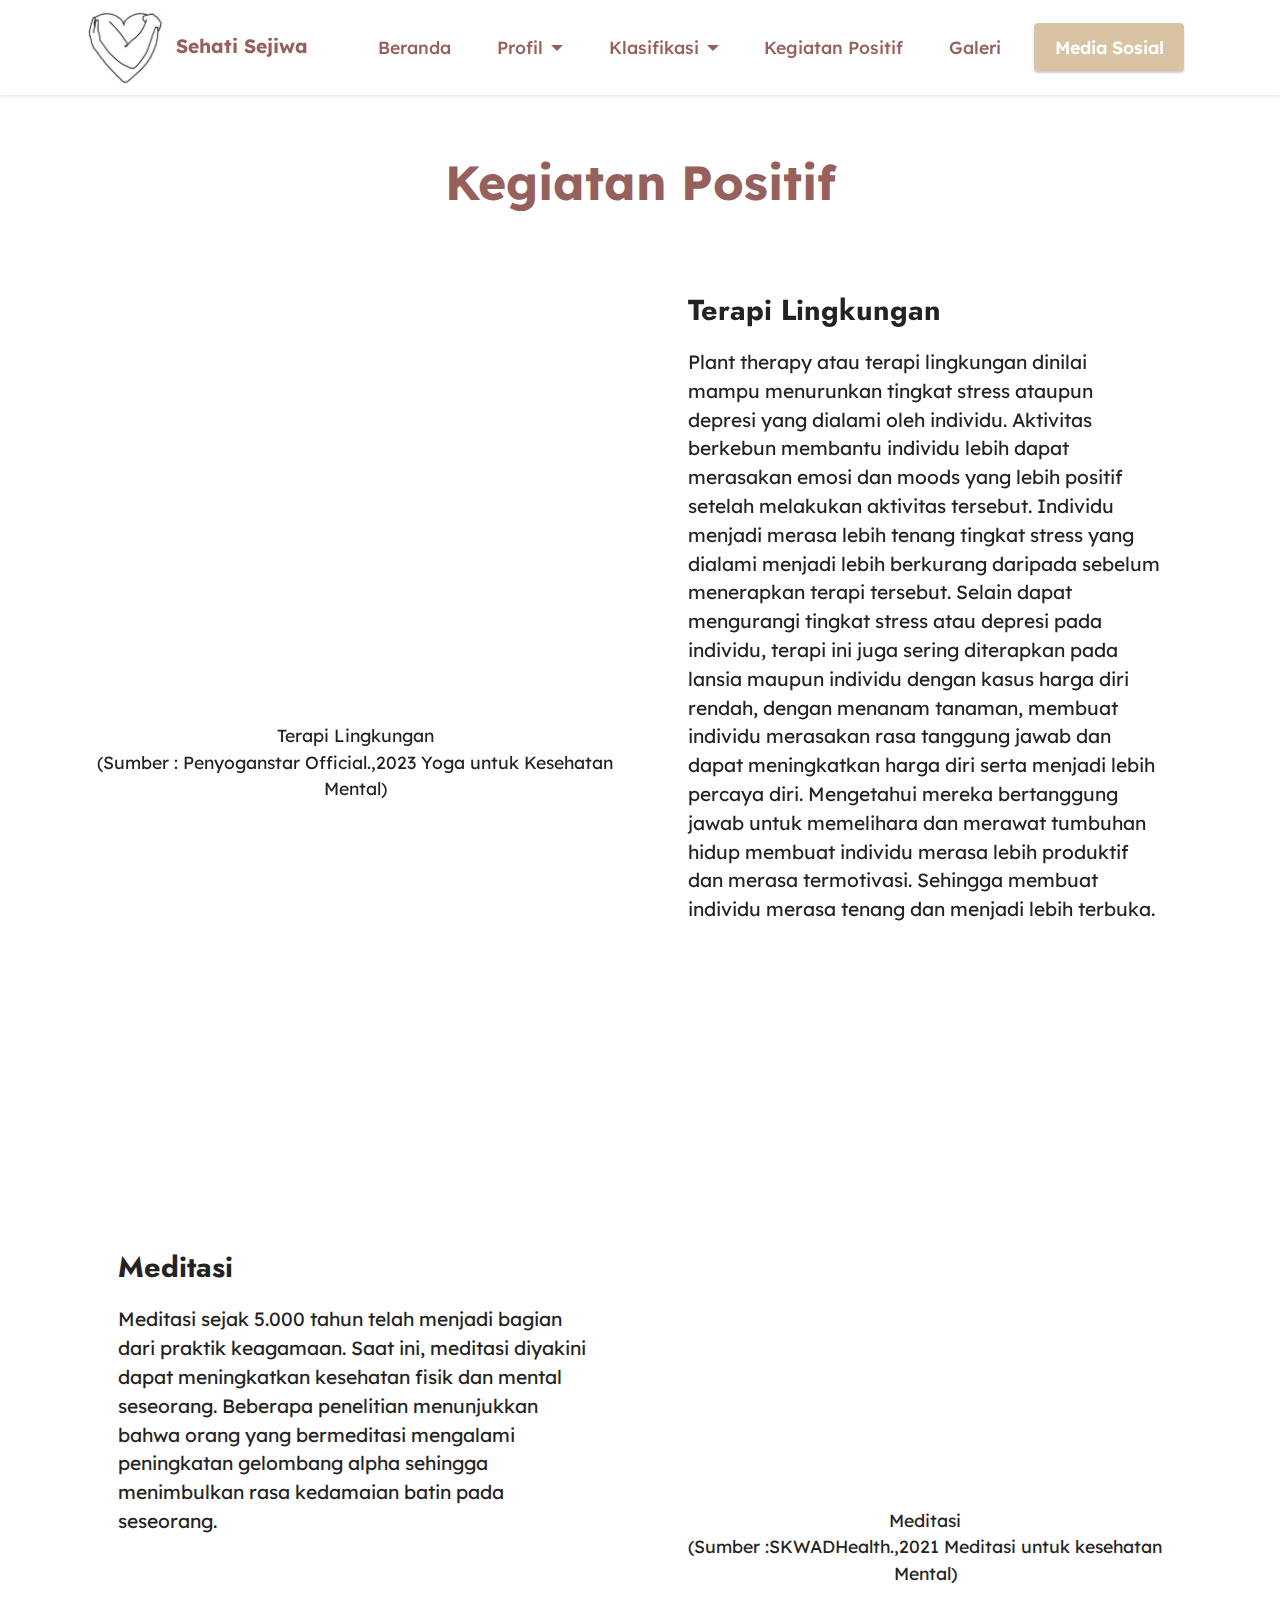
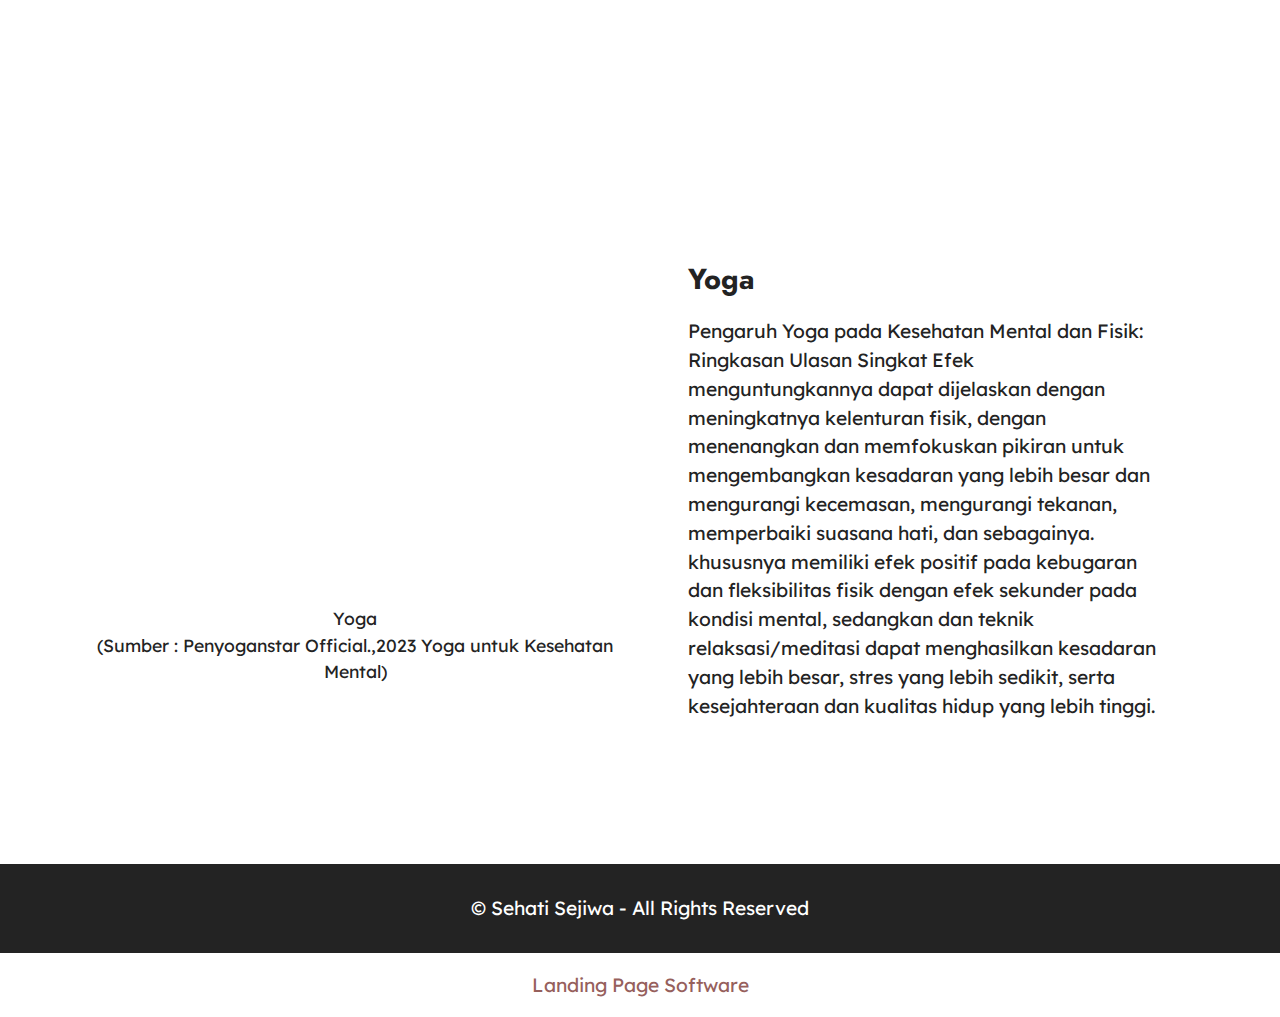
==== commit a1c2ff21: "Update page10.html" ====
--- a/page10.html
+++ b/page10.html
@@ -66,9 +66,6 @@
 </section>
 
 <section data-bs-version="5.1" class="video4 cid-tYSKDi9sAW" id="video4-11">
-    
-    
-    
     <div class="container">
         <div class="title-wrapper mb-5">
             <h4 class="mbr-section-title mbr-fonts-style mb-0 display-2">
@@ -78,13 +75,22 @@
             <div class="col-12 col-lg-6 video-block">
                 <div class="video-wrapper"><iframe class="mbr-embedded-video" src="https://www.youtube.com/embed/4wtL6corJ9A?rel=0&amp;amp;mute=1&amp;showinfo=0&amp;autoplay=1&amp;loop=0" width="1280" height="720" frameborder="0" allowfullscreen></iframe></div>
                 <p class="mbr-description pt-2 mbr-fonts-style display-4">
-                    Terapi Lingkungan</p>
+                    Terapi Lingkungan
+                    <br>(Sumber : Penyoganstar Official.,2023 Yoga untuk Kesehatan Mental)
+                </p>
             </div>
             <div class="col-12 col-lg">
                 <div class="text-wrapper">
                     <h5 class="mbr-section-subtitle mbr-fonts-style mb-3 display-5"><strong>Terapi Lingkungan</strong></h5>
                     <p class="mbr-text mbr-fonts-style display-7">
-                        Plant therapy atau terapi lingkungan dinilai mampu menurunkan tingkat stress ataupun depresi yang dialami oleh individu. Aktivitas berkebun membantu individu lebih dapat merasakan emosi dan moods yang lebih positif setelah melakukan aktivitas tersebut. Individu menjadi merasa lebih tenang tingkat stress yang dialami menjadi lebih berkurang daripada sebelum menerapkan terapi tersebut. Selain dapat mengurangi tingkat stress atau depresi pada individu, terapi ini juga sering diterapkan pada lansia maupun individu dengan kasus harga diri rendah, dengan menanam tanaman, membuat individu merasakan rasa tanggung jawab dan dapat meningkatkan harga diri serta menjadi lebih percaya diri. Mengetahui mereka bertanggung jawab untuk memelihara dan merawat tumbuhan hidup membuat individu merasa lebih produktif dan merasa termotivasi. Sehingga membuat individu merasa tenang dan menjadi lebih terbuka.</p>
+                        Plant therapy atau terapi lingkungan dinilai mampu menurunkan tingkat stress ataupun depresi yang dialami oleh individu. 
+                        Aktivitas berkebun membantu individu lebih dapat merasakan emosi dan moods yang lebih positif setelah melakukan aktivitas tersebut. 
+                        Individu menjadi merasa lebih tenang tingkat stress yang dialami menjadi lebih berkurang daripada sebelum menerapkan terapi tersebut. 
+                        Selain dapat mengurangi tingkat stress atau depresi pada individu, terapi ini juga sering diterapkan pada lansia maupun individu dengan 
+                        kasus harga diri rendah, dengan menanam tanaman, membuat individu merasakan rasa tanggung jawab dan dapat meningkatkan harga diri serta 
+                        menjadi lebih percaya diri. Mengetahui mereka bertanggung jawab untuk memelihara dan merawat tumbuhan hidup membuat individu merasa lebih 
+                        produktif dan merasa termotivasi. Sehingga membuat individu merasa tenang dan menjadi lebih terbuka.
+                        <br></p>
                 </div>
             </div>
         </div>
@@ -92,35 +98,31 @@
 </section>
 
 <section data-bs-version="5.1" class="video5 cid-tYSKFrrOXA" id="video5-13">
-    
-
-    
-    
     <div class="container">
         <div class="title-wrapper mb-5">
-            
         </div>
         <div class="row align-items-center">
             <div class="col-12 col-lg-6 video-block">
                 <div class="video-wrapper"><iframe class="mbr-embedded-video" src="https://www.youtube.com/embed/Wv1Likcjjho?rel=0&amp;amp;mute=1&amp;showinfo=0&amp;autoplay=1&amp;loop=0" width="1280" height="720" frameborder="0" allowfullscreen></iframe></div>
                 <p class="mbr-description pt-2 mbr-fonts-style display-4">
-                    Meditasi</p>
+                    Meditasi
+                    <br>(Sumber :SKWADHealth.,2021 Meditasi untuk kesehatan Mental)
+                </p>
             </div>
             <div class="col-12 col-lg">
                 <div class="text-wrapper">
                     <h3 class="mbr-section-subtitle mbr-fonts-style mb-3 display-5"><strong>Meditasi</strong></h3>
                     <p class="mbr-text mbr-fonts-style display-7">
-                        Meditasi sejak 5.000 tahun telah menjadi bagian dari praktik keagamaan. Saat ini, meditasi diyakini dapat meningkatkan kesehatan fisik dan mental seseorang. Beberapa penelitian menunjukkan bahwa orang yang bermeditasi mengalami peningkatan gelombang alpha sehingga menimbulkan rasa kedamaian batin pada seseorang.</p>
+                        Meditasi sejak 5.000 tahun telah menjadi bagian dari praktik keagamaan. Saat ini, meditasi diyakini dapat 
+                        meningkatkan kesehatan fisik dan mental seseorang. Beberapa penelitian menunjukkan bahwa orang yang bermeditasi 
+                        mengalami peningkatan gelombang alpha sehingga menimbulkan rasa kedamaian batin pada seseorang.<br></p>
                 </div>
             </div>
         </div>
     </div>
 </section>
 
-<section data-bs-version="5.1" class="video4 cid-tYSLvCTxrt" id="video4-14">
-    
-    
-    
+<section data-bs-version="5.1" class="video4 cid-tYSLvCTxrt" id="video4-14">  
     <div class="container">
         <div class="title-wrapper mb-5">
             
@@ -129,13 +131,20 @@
             <div class="col-12 col-lg-6 video-block">
                 <div class="video-wrapper"><iframe class="mbr-embedded-video" src="https://www.youtube.com/embed/-JOd2zokIAE?rel=0&amp;amp;mute=1&amp;showinfo=0&amp;autoplay=1&amp;loop=0" width="1280" height="720" frameborder="0" allowfullscreen></iframe></div>
                 <p class="mbr-description pt-2 mbr-fonts-style display-4">
-                    Yoga</p>
+                    Yoga
+                    <br>(Sumber : Penyoganstar Official.,2023 Yoga untuk Kesehatan Mental)
+                </p>
             </div>
             <div class="col-12 col-lg">
                 <div class="text-wrapper">
                     <h5 class="mbr-section-subtitle mbr-fonts-style mb-3 display-5">
                         <strong>Yoga</strong></h5>
-                    <p class="mbr-text mbr-fonts-style display-7">Pengaruh Yoga pada Kesehatan Mental dan Fisik: Ringkasan Ulasan Singkat Efek menguntungkannya dapat dijelaskan dengan meningkatnya kelenturan fisik, dengan menenangkan dan memfokuskan pikiran untuk mengembangkan kesadaran yang lebih besar dan mengurangi kecemasan, mengurangi tekanan, memperbaiki suasana hati, dan sebagainya. khususnya memiliki efek positif pada kebugaran dan fleksibilitas fisik dengan efek sekunder pada kondisi mental, sedangkan dan teknik relaksasi/meditasi dapat menghasilkan kesadaran yang lebih besar, stres yang lebih sedikit, serta kesejahteraan dan kualitas hidup yang lebih tinggi.&nbsp;<br></p>
+                    <p class="mbr-text mbr-fonts-style display-7">Pengaruh Yoga pada Kesehatan Mental dan Fisik: Ringkasan Ulasan Singkat Efek 
+                        menguntungkannya dapat dijelaskan dengan meningkatnya kelenturan fisik, dengan menenangkan dan memfokuskan pikiran untuk 
+                        mengembangkan kesadaran yang lebih besar dan mengurangi kecemasan, mengurangi tekanan, memperbaiki suasana hati, dan sebagainya. 
+                        khususnya memiliki efek positif pada kebugaran dan fleksibilitas fisik dengan efek sekunder pada kondisi mental, sedangkan dan 
+                        teknik relaksasi/meditasi dapat menghasilkan kesadaran yang lebih besar, stres yang lebih sedikit, serta kesejahteraan dan kualitas 
+                        hidup yang lebih tinggi.&nbsp;<br></p>
                 </div>
             </div>
         </div>
@@ -143,11 +152,6 @@
 </section>
 
 <section data-bs-version="5.1" class="footer7 cid-sFF3CYc3p7" once="footers" id="footer7-z">
-
-    
-
-    
-
     <div class="container">
         <div class="media-container-row align-center mbr-white">
             <div class="col-12">
@@ -161,4 +165,4 @@
   
   
 </body>
-</html>+</html>
